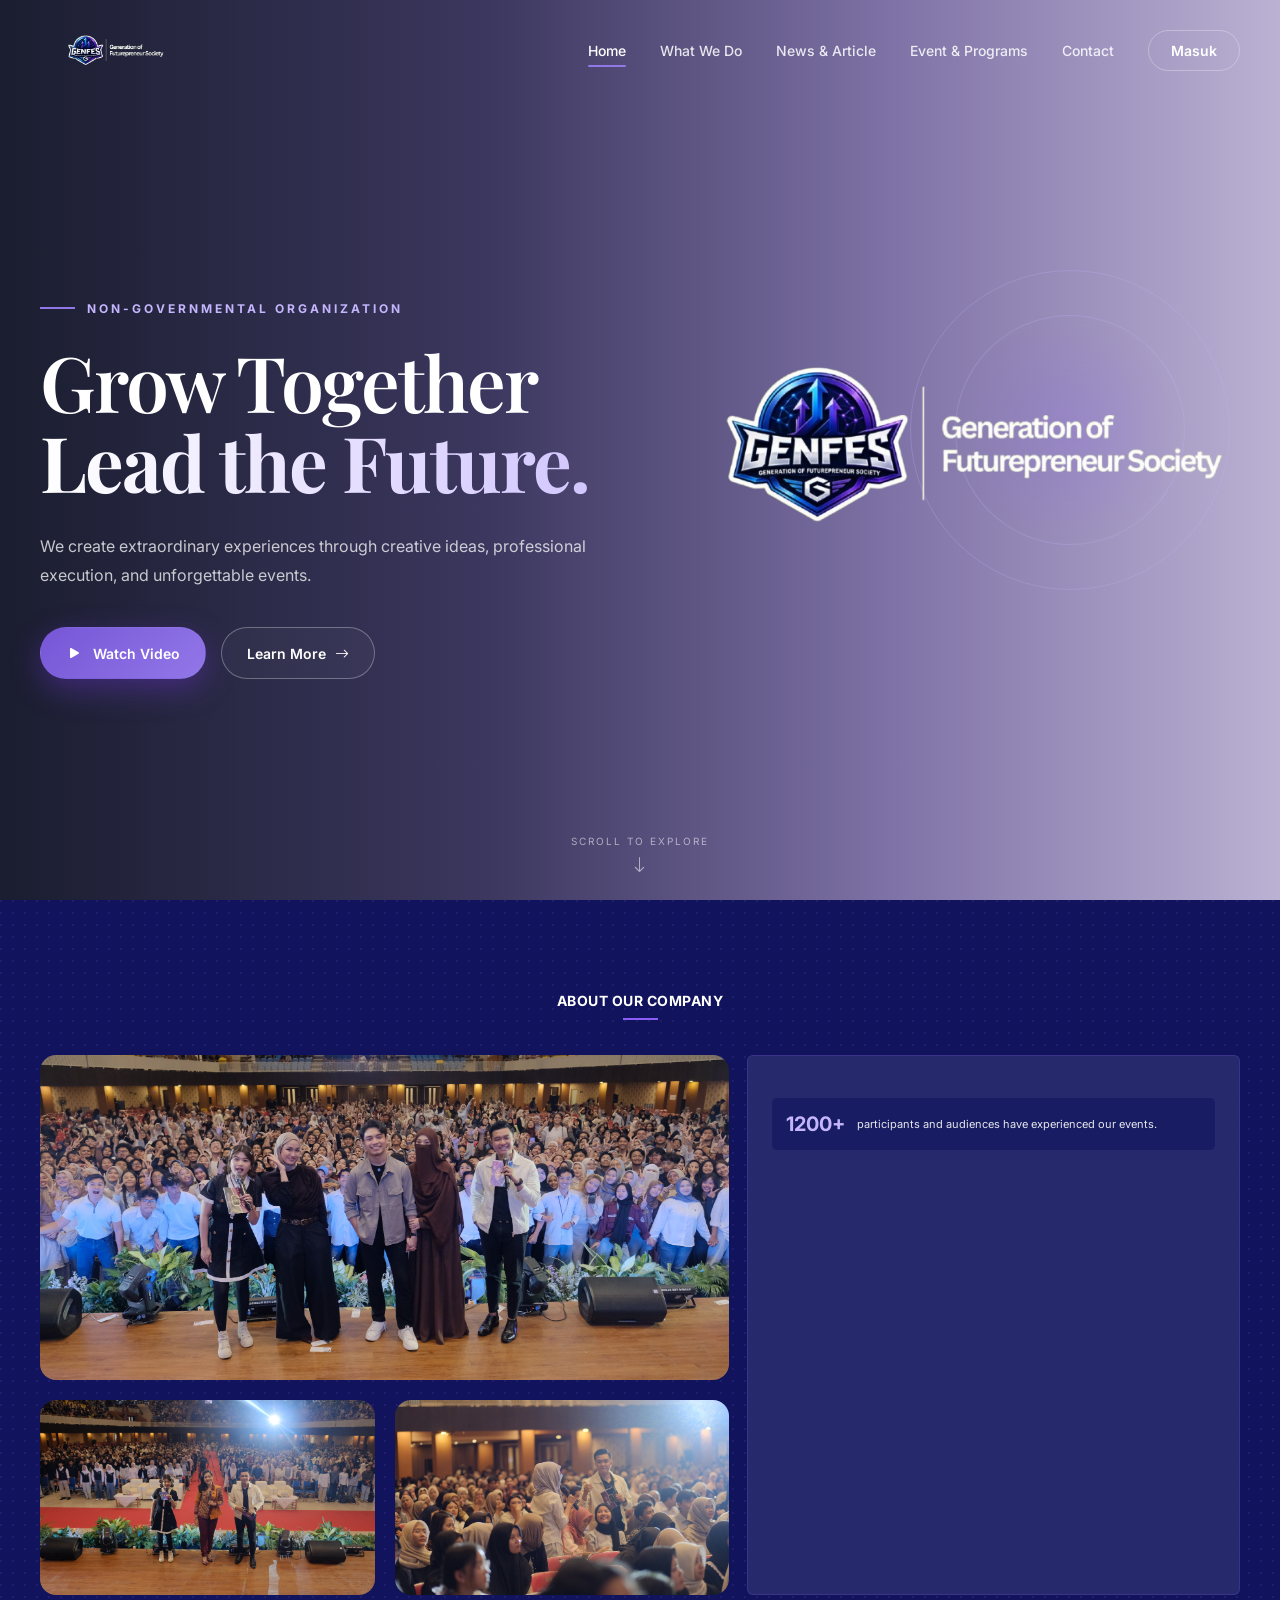
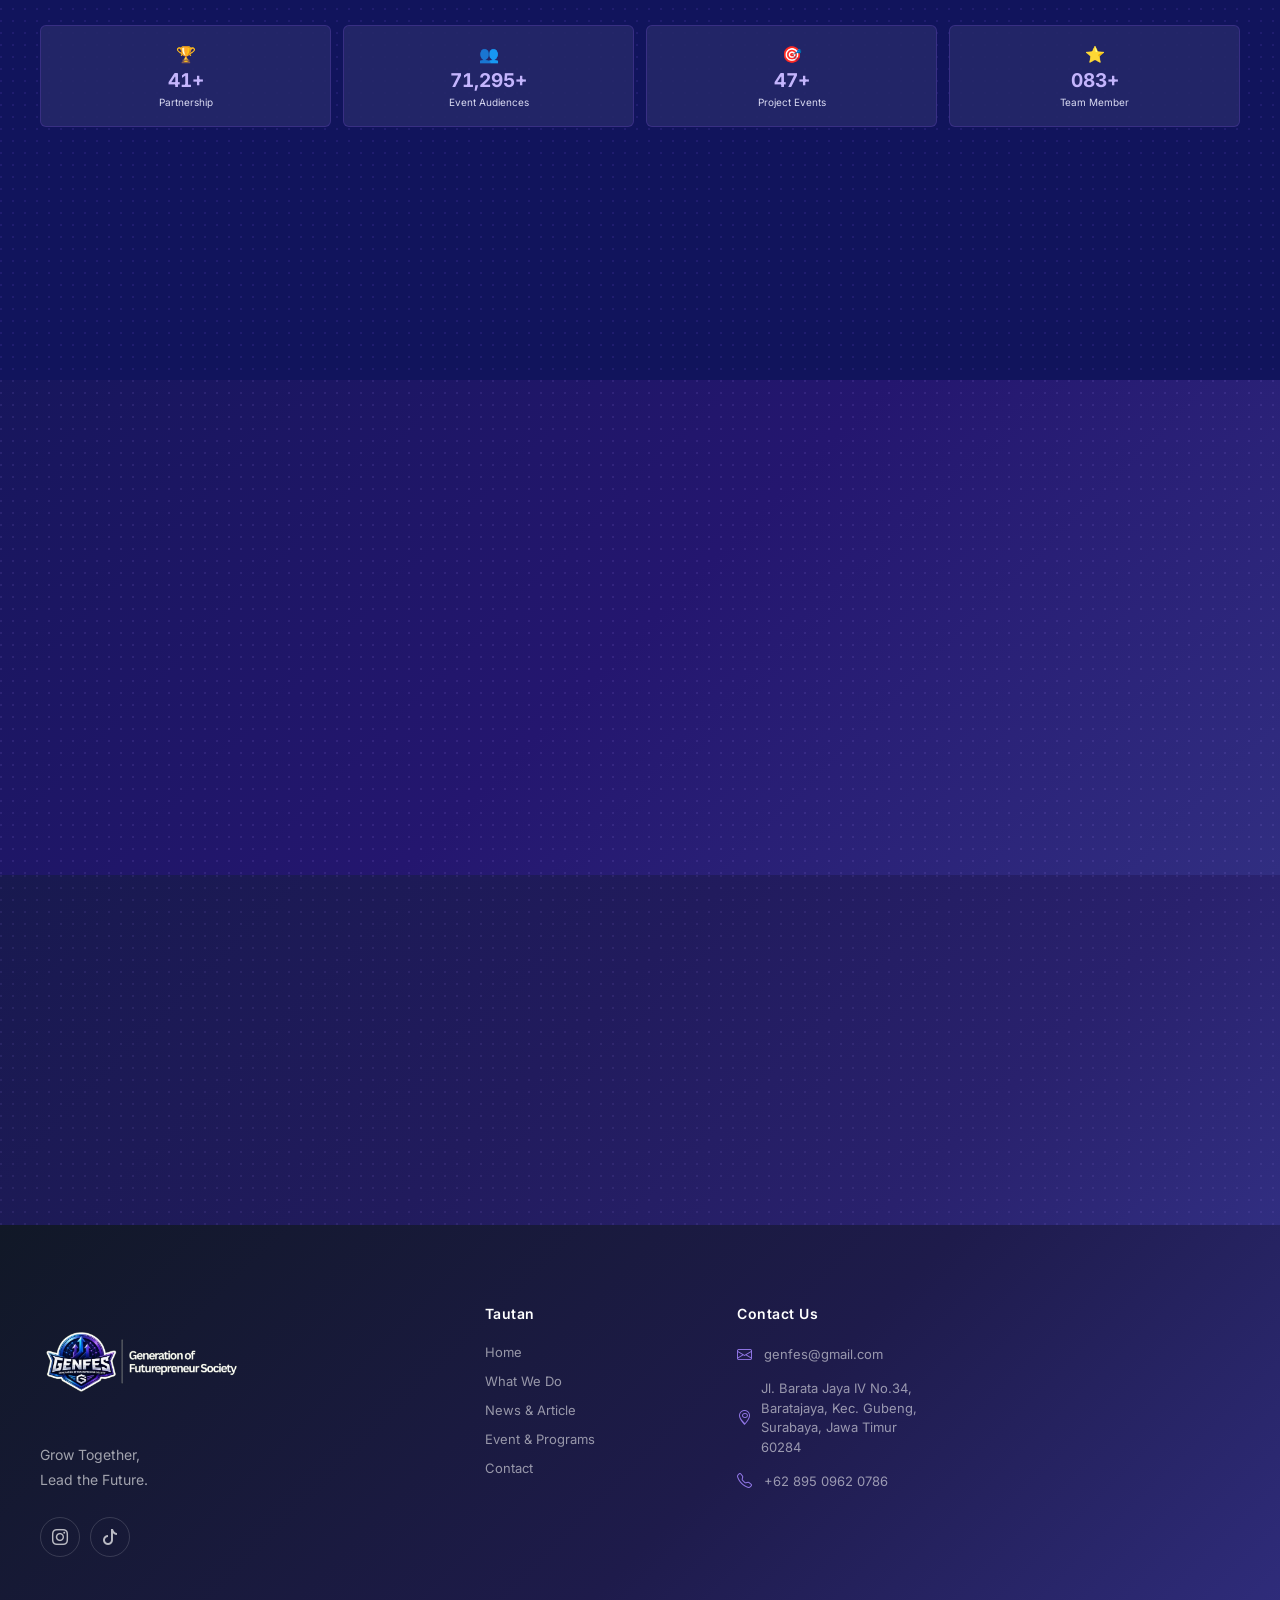
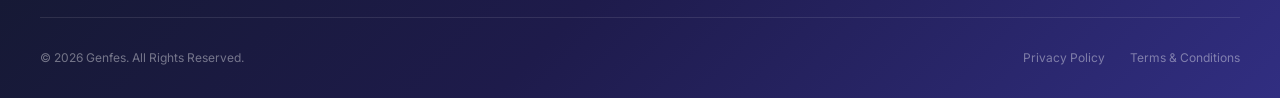
==== index.html @ 13e755c1 "Update design event and programs" ====
<!DOCTYPE html>
<html lang="id">

<head>
    <meta charset="UTF-8">

    <meta name="viewport" content="width=device-width, initial-scale=1.0">

    <meta name="description" content="Genfes - Innovative Experiences, Memorable Events">

    <title>Genfes | Innovative Experiences, Memorable Events</title>

    <link rel="icon" type="image/png" href="assets/images/LOGO-GENFES.jpg">

    <!-- Google Fonts -->
    <link rel="preconnect" href="https://fonts.googleapis.com">
    <link rel="preconnect" href="https://fonts.gstatic.com" crossorigin>

    <link
        href="https://fonts.googleapis.com/css2?family=Inter:wght@300;400;500;600;700&family=Playfair+Display:wght@500;600;700&display=swap"
        rel="stylesheet">

    <!-- Bootstrap Icons -->
    <link rel="stylesheet" href="https://cdn.jsdelivr.net/npm/bootstrap-icons@1.11.3/font/bootstrap-icons.min.css">

    <!-- CSS -->
    <link rel="stylesheet" href="css/style.css">
</head>

<body>

    <!-- =========================
         NAVBAR
    ========================== -->
    <header class="navbar" id="navbar">

        <div class="container navbar-container">

            <!-- Logo -->
            <a href="#home" class="logo">
                <img src="assets/images/LOGO-sub.jpg" alt="Genfes">
            </a>

            <!-- Desktop Navigation -->
            <nav class="nav-menu" id="navMenu">

                <a href="#home" class="nav-link active">
                    Home
                </a>

                <a href="#about" class="nav-link">
                    What We Do
                </a>

                <a href="news.html" class="nav-link">
                    News & Article
                </a>

                <a href="events.html" class="nav-link">
                    Event & Programs
                </a>

                <a href="#contact" class="nav-link">
                    Contact
                </a>

                <a href="#contact" class="nav-login">
                    Masuk
                </a>

            </nav>

            <!-- Mobile Menu Button -->
            <button class="menu-toggle" id="menuToggle" aria-label="Buka menu" aria-expanded="false">
                <i class="bi bi-list"></i>
            </button>

        </div>

    </header>


    <!-- =========================
         HERO
    ========================== -->
    <main>

        <section class="hero" id="home">

            <!-- Background -->
            <div class="hero-background"></div>

            <!-- Overlay -->
            <div class="hero-overlay"></div>

            <div class="container hero-container">

                <div class="hero-content">

                    <p class="hero-label">
                        <span></span>
                        NON-GOVERNMENTAL ORGANIZATION
                    </p>

                    <h1>
                        Grow Together
                        <strong>Lead the Future.</strong>
                    </h1>

                    <p class="hero-description">
                        We create extraordinary experiences through
                        creative ideas, professional execution,
                        and unforgettable events.
                    </p>

                    <div class="hero-buttons">

                        <button class="btn btn-primary" id="watchVideo">
                            <i class="bi bi-play-fill"></i>
                            Watch Video
                        </button>

                        <a href="#about" class="btn btn-outline">
                            Learn More
                            <i class="bi bi-arrow-right"></i>
                        </a>

                    </div>

                </div>

                <!-- Hero Decoration -->
                <div class="hero-decoration">

                    <div class="decoration-circle circle-one"></div>
                    <div class="decoration-circle circle-two"></div>

                    <div class="hero-card">

                        <img src="assets/images/LOGO-sub.jpg" alt="Genfes">

                    </div>

                </div>

                <!-- Scroll Indicator -->
                <a href="#about" class="scroll-indicator" aria-label="Scroll ke bawah">
                    <span>Scroll to explore</span>
                    <i class="bi bi-arrow-down"></i>
                </a>
            </div>

        </section>

        <!-- =========================
     ABOUT GENFES
========================== -->
        <section class="about-section" id="about">

            <div class="container">

                <!-- Section Title -->
                <div class="section-heading">
                    <span>ABOUT OUR COMPANY</span>
                    <div class="heading-line"></div>
                </div>


                <!-- About Main -->
                <div class="about-main">

                    <!-- Images -->
                    <div class="about-gallery">

                        <div class="about-image about-image-main">
                            <img src="assets/images/about-main.jpg" alt="Genfes Event">
                        </div>

                        <div class="about-image about-image-small">
                            <img src="assets/images/about-1.jpg" alt="Genfes Event">
                        </div>

                        <div class="about-image about-image-small">
                            <img src="assets/images/about-2.jpg" alt="Genfes Event">
                        </div>

                    </div>


                    <!-- Story -->
                    <div class="about-story">

                        <span class="story-label">
                            About Us
                        </span>

                        <h2>
                            Grow Together
                            Lead the Future.
                        </h2>

                        <p>
                            Merupakan wadah pengembangan pelajar, mahasiswa, dan pemuda usia 17–30 tahun yang
                            berdiri di Surabaya pada 2026.
                        </p>

                        <p>
                            GENFES hadir untuk menjawab kebutuhan akan ruang belajar, jejaring, dan aktualisasi
                            diri bagi generasi muda melalui pendidikan, kepemudaan, kewirausahaan, dan literasi digital.
                        </p>

                        <p>
                            Dengan semangat kolaborasi dan inovasi, GENFES membangun ekosistem kepemudaan melalui
                            berbagai program serta kemitraan dengan institusi pendidikan, pemerintah, perusahaan,
                            komunitas, dan lembaga donor untuk menciptakan dampak nyata bagi generasi muda Indonesia.
                        </p>


                        <!-- Highlight -->
                        <div class="about-highlight">

                            <strong>1200+</strong>

                            <span>
                                participants and audiences have
                                experienced our events.
                            </span>

                        </div>

                    </div>

                </div>


                <!-- Statistics -->
                <div class="about-statistics">

                    <div class="stat-card">

                        <div class="stat-icon">
                            🏆
                        </div>

                        <strong>20+</strong>

                        <span>Partnership</span>

                    </div>


                    <div class="stat-card">

                        <div class="stat-icon">
                            👥
                        </div>

                        <strong>25,000+</strong>

                        <span>Event Audiences</span>

                    </div>


                    <div class="stat-card">

                        <div class="stat-icon">
                            🎯
                        </div>

                        <strong>50+</strong>

                        <span>Project Events</span>

                    </div>


                    <div class="stat-card">

                        <div class="stat-icon">
                            ⭐
                        </div>

                        <strong>100+</strong>

                        <span>Team Member</span>

                    </div>

                </div>


                <!-- Advantages -->
                <div class="about-advantages">

                    <div class="advantage-card">

                        <div class="advantage-icon">
                            🏆
                        </div>

                        <h3>
                            Professional Excellence
                        </h3>

                        <p>
                            Tim ahli dengan pengalaman bertahun-tahun
                            dalam industri event management.
                        </p>

                    </div>


                    <div class="advantage-card">

                        <div class="advantage-icon">
                            💡
                        </div>

                        <h3>
                            Innovative Solutions
                        </h3>

                        <p>
                            Solusi kreatif dan teknologi terbaru untuk
                            setiap kebutuhan event Anda.
                        </p>

                    </div>


                    <div class="advantage-card">

                        <div class="advantage-icon">
                            ❤️
                        </div>

                        <h3>
                            Client Satisfaction
                        </h3>

                        <p>
                            Komitmen penuh untuk memberikan hasil yang
                            melampaui ekspektasi klien.
                        </p>

                    </div>

                </div>

            </div>

        </section>


        <!-- =========================
     OUR SERVICES
========================== -->
        <section class="services-section" id="events">

            <div class="container">

                <!-- Section Heading -->
                <div class="services-heading">

                    <h2>
                        Our <span>Services</span>
                    </h2>

                    <p>
                        We offer comprehensive event management solutions
                        tailored to your specific needs.
                    </p>

                </div>


                <!-- Services Cards -->
                <div class="services-grid">

                    <!-- Service 1 -->
                    <div class="service-card">

                        <div class="service-icon">
                            <i class="bi bi-people"></i>
                        </div>

                        <h3>
                            Gathering Award
                        </h3>

                        <p>
                            From intimate gatherings to large-scale
                            festivities, we create unforgettable
                            experiences with state-of-the-art sound
                            and lighting.
                        </p>

                    </div>


                    <!-- Service 2 -->
                    <div class="service-card">

                        <div class="service-icon">
                            <i class="bi bi-briefcase"></i>
                        </div>

                        <h3>
                            Seminar Talkshow
                        </h3>

                        <p>
                            Elevate your brand with professional
                            conferences, product launches, and
                            corporate gatherings designed to
                            impress stakeholders.
                        </p>

                    </div>


                    <!-- Service 3 -->
                    <div class="service-card">

                        <div class="service-icon">
                            <i class="bi bi-music-note-beamed"></i>
                        </div>

                        <h3>
                            Music Festival
                        </h3>

                        <p>
                            Turn your special day into a magical
                            experience with our personalized
                            wedding and celebration planning
                            services.
                        </p>

                    </div>


                    <!-- Service 4 -->
                    <div class="service-card">

                        <div class="service-icon">
                            <i class="bi bi-people"></i>
                        </div>

                        <h3>
                            Special Events
                        </h3>

                        <p>
                            Showcase your products and services
                            with our comprehensive exhibition
                            management solutions.
                        </p>

                    </div>

                </div>

            </div>

        </section>

        <!-- =========================
     CONTACT CTA
========================== -->

        <section class="contact-cta" id="contact">

            <div class="container">

                <div class="contact-cta-content">

                    <span class="section-label">
                        LET'S WORK TOGETHER
                    </span>

                    <h2>
                        Ready to Create Your
                        <span>Next Event?</span>
                    </h2>

                    <p>
                        Let us help you create innovative, memorable
                        experiences for your audience.
                    </p>

                    <a href="contact.html" class="contact-cta-button">

                        Contact Us

                        <i class="bi bi-arrow-right"></i>

                    </a>

                </div>

            </div>

        </section>


        <!-- =========================
         VIDEO MODAL
    ========================== -->
        <div class="video-modal" id="videoModal">

            <div class="video-modal-overlay" id="videoModalOverlay"></div>

            <div class="video-modal-content">

                <button class="video-close" id="closeVideo" aria-label="Tutup video">
                    <i class="bi bi-x-lg"></i>
                </button>

                <div class="video-wrapper">

                    <video id="heroVideo" controls preload="metadata">
                        <source src="assets/videos/intro.mp4" type="video/mp4">

                        Browser kamu tidak mendukung video.
                    </video>

                </div>

            </div>

        </div>

        <!-- =========================
     FOOTER
========================== -->
        <footer class="footer">

            <div class="container">

                <div class="footer-main">

                    <!-- Brand -->
                    <div class="footer-brand">

                        <a href="index.html" class="footer-logo">

                            <img src="assets/images/LOGO-sub.jpg" alt="Genfes">

                        </a>

                        <p>
                            Grow Together, 
                            <br>
                            Lead the Future.
                        </p>

                        <div class="footer-social">

                            <a href="https://www.instagram.com/genfes.id?psln=czl1MTFnMGoxdGQ2" aria-label="Instagram">
                                <i class="bi bi-instagram"></i>
                            </a>

                            <a href="#" aria-label="TikTok">
                                <i class="bi bi-tiktok"></i>
                            </a>

                        </div>

                    </div>


                    <!-- Quick Links -->
                    <div class="footer-column">

                        <h3>
                            Tautan
                        </h3>

                        <a href="index.html#home">
                            Home
                        </a>

                        <a href="index.html#about">
                            What We Do
                        </a>

                        <a href="news.html">
                            News & Article
                        </a>

                        <a href="events.html">
                            Event & Programs
                        </a>

                        <a href="index.html#contact">
                            Contact
                        </a>

                    </div>


                    <!-- Services -->
                    <!-- <div class="footer-column">

                    <h3>Our Services</h3>

                    <a href="#services">Event Management</a>

                    <a href="#services">Music Festival</a>

                    <a href="#services">Seminar & Talkshow</a>

                    <a href="#services">Special Events</a>

                </div> -->


                    <!-- Contact -->
                    <div class="footer-column footer-contact">

                        <h3>Contact Us</h3>

                        <a href="mailto:genfes@gmail.com">
                            <i class="bi bi-envelope"></i>
                            genfes@gmail.com
                        </a>

                        <a href="https://maps.app.goo.gl/ab35qtDfxD16PJ2U9">
                            <i class="bi bi-geo-alt"></i>
                            Jl. Barata Jaya IV No.34, Baratajaya, Kec. Gubeng, Surabaya, Jawa Timur 60284
                        </a>

                        <a href="tel:+62895096207686">
                            <i class="bi bi-telephone"></i>
                            +62 895 0962 0786
                        </a>

                    </div>

                </div>


                <!-- Footer Bottom -->
                <div class="footer-bottom">

                    <p>
                        © 2026 Genfes. All Rights Reserved.
                    </p>

                    <div class="footer-bottom-links">

                        <a href="#">
                            Privacy Policy
                        </a>

                        <a href="#">
                            Terms & Conditions
                        </a>

                    </div>

                </div>

            </div>

        </footer>

        <!-- =========================
         JAVASCRIPT
    ========================== -->
        <script src="js/script.js"></script>

</body>

</html>
---- css/style.css ----
/* ========================================
   GENFES
   GLOBAL STYLE
======================================== */


/* ========================================
   COLOR VARIABLES
======================================== */

:root {

    --dark-navy: #12152a;
    --deep-blue: #211b4b;

    --purple: #7656d6;
    --violet: #9277e8;
    --light-violet: #eeeafd;
    --light-blue: #7aa8e8;

    --white: #ffffff;
    --light-bg: #f8f9fc;

    --text-dark: #171827;
    --text-light: #737b91;

    --border-light: rgba(255, 255, 255, 0.12);

    --container-width: 1200px;

    --transition: 0.3s ease;
}


/* ========================================
   RESET
======================================== */

* {
    margin: 0;
    padding: 0;
    box-sizing: border-box;
}


html {
    width: 100%;
    overflow-x: clip;
    scroll-behavior: smooth;
}

body {
    width: 100%;
    max-width: 100%;
    margin: 0;
    font-family: "Inter", sans-serif;
    background: var(--white);
    color: var(--text-dark);
    overflow-x: clip;
}


body.no-scroll {
    overflow: hidden;
}


a {
    text-decoration: none;
    color: inherit;
}


button {
    font-family: inherit;
}


img,
video {
    max-width: 100%;
    display: block;
}


/* ========================================
   CONTAINER
======================================== */

.container {
    width: min(var(--container-width),
            calc(100% - 80px));

    margin: 0 auto;
}


/* ========================================
   NAVBAR
======================================== */

.navbar {
    position: fixed;

    top: 0;
    left: 0;

    width: 100%;

    z-index: 1000;

    padding: 22px 0;

    background: transparent;

    transition:
        background var(--transition),
        padding var(--transition),
        box-shadow var(--transition);
}


.navbar.scrolled {
    background: rgba(17, 24, 39, 0.95);

    backdrop-filter: blur(15px);

    padding: 15px 0;

    box-shadow:
        0 10px 30px rgba(0, 0, 0, 0.15);
}


.navbar-container {
    display: flex;

    align-items: center;
    justify-content: space-between;
}

.logo img {
    display: block;
    width: 100px;
    margin-left: 25px;
    height: auto;
}


/* ========================================
   LOGO
======================================== */

.logo {
    font-family: "Inter", sans-serif;

    font-size: 25px;

    font-weight: 800;

    letter-spacing: 2px;

    color: var(--white);
}


.logo span {
    color: var(--violet);
}


/* ========================================
   NAVIGATION
======================================== */

.nav-menu {
    display: flex;

    align-items: center;

    gap: 34px;
}


.nav-link {
    position: relative;

    color: rgba(255, 255, 255, 0.85);

    font-size: 14px;

    font-weight: 500;

    transition: color var(--transition);
}


.nav-link:hover,
.nav-link.active {
    color: var(--white);
}


.nav-link::after {
    content: "";

    position: absolute;

    left: 0;
    bottom: -8px;

    width: 0;
    height: 2px;

    background: var(--violet);

    border-radius: 10px;

    transition: width var(--transition);
}


.nav-link:hover::after,
.nav-link.active::after {
    width: 100%;
}


/* ========================================
   LOGIN BUTTON
======================================== */

.nav-login {
    padding: 11px 22px;

    border: 1px solid rgba(255, 255, 255, 0.3);

    border-radius: 50px;

    color: var(--white);

    font-size: 14px;
    font-weight: 600;

    transition: all var(--transition);
}


.nav-login:hover {
    background: var(--white);

    color: var(--deep-blue);

    transform: translateY(-2px);
}


/* ========================================
   MOBILE MENU BUTTON
======================================== */

.menu-toggle {
    display: none;

    width: 42px;
    height: 42px;

    border: 1px solid rgba(255, 255, 255, 0.3);

    border-radius: 50%;

    background: transparent;

    color: var(--white);

    font-size: 23px;

    cursor: pointer;

    transition: all var(--transition);
}


.menu-toggle:hover {
    background: rgba(255, 255, 255, 0.1);
}


/* ========================================
   HERO
======================================== */

.hero {
    position: relative;

    min-height: 100vh;

    display: flex;

    align-items: center;

    overflow: hidden;

    color: var(--white);
}


/* ========================================
   HERO BACKGROUND
======================================== */

.hero-background {
    position: absolute;

    inset: 0;

    background-image: url("https://images.unsplash.com/photo-1492684223066-81342ee5ff30?auto=format&fit=crop&w=2000&q=85"
        );

    background-size: cover;

    background-position: center;

    transform: scale(1.03);

    z-index: -3;
}


/* ========================================
   HERO OVERLAY
======================================== */

.hero-overlay {
    position: absolute;

    inset: 0;

    background:
        linear-gradient(90deg,
            rgba(17, 20, 39, 0.96) 0%,
            rgba(32, 27, 72, 0.88) 38%,
            rgba(67, 48, 125, 0.68) 70%,
            rgba(92, 70, 150, 0.42) 100%);

    z-index: -2;
}


/* ========================================
   HERO CONTAINER
======================================== */

.hero-container {
    position: relative;

    min-height: 100vh;

    display: flex;

    align-items: center;

    justify-content: space-between;

    padding-top: 80px;
}


/* ========================================
   HERO CONTENT
======================================== */

.hero-content {
    width: 60%;

    max-width: 760px;

    position: relative;

    z-index: 2;
}


.hero-label {
    display: flex;

    align-items: center;

    gap: 12px;

    margin-bottom: 25px;

    color: #c4b5fd;

    font-size: 12px;

    font-weight: 700;

    letter-spacing: 3px;
}


.hero-label span {
    width: 35px;
    height: 2px;

    background: var(--violet);
}


.hero h1 {
    font-family: "Playfair Display", serif;

    font-size: clamp(50px,
            6vw,
            88px);

    line-height: 1.05;

    font-weight: 600;

    letter-spacing: -2px;

    margin-bottom: 30px;
}


.hero h1 strong {
    display: block;

    background:
        linear-gradient(90deg,
            #ffffff,
            #c4b5fd);

    -webkit-background-clip: text;
    background-clip: text;

    -webkit-text-fill-color: transparent;
}


.hero-description {
    max-width: 570px;

    color: rgba(255, 255, 255, 0.75);

    font-size: 16px;

    line-height: 1.8;

    margin-bottom: 38px;
}


/* ========================================
   HERO BUTTONS
======================================== */

.hero-buttons {
    display: flex;

    align-items: center;

    gap: 15px;
}


.btn {
    display: inline-flex;

    align-items: center;
    justify-content: center;

    gap: 9px;

    min-height: 52px;

    padding: 0 25px;

    border-radius: 50px;

    border: 1px solid transparent;

    font-size: 14px;

    font-weight: 600;

    cursor: pointer;

    transition: all var(--transition);
}


.btn-primary {
    background:
        linear-gradient(135deg,
            var(--purple),
            var(--violet));

    color: var(--white);

    box-shadow:
        0 10px 30px rgba(124, 58, 237, 0.35);
}


.btn-primary:hover {
    transform: translateY(-3px);

    box-shadow:
        0 15px 35px rgba(124, 58, 237, 0.5);
}


.btn-primary i {
    font-size: 18px;
}


.btn-outline {
    border-color: rgba(255, 255, 255, 0.3);

    color: var(--white);

    background: rgba(255, 255, 255, 0.03);

    backdrop-filter: blur(5px);
}


.btn-outline:hover {
    background: var(--white);

    color: var(--deep-blue);

    transform: translateY(-3px);
}


/* ========================================
   HERO DECORATION
======================================== */

.hero-decoration {
    position: absolute;

    right: 0;
    top: 50%;

    width: 400px;
    height: 400px;

    pointer-events: none;

    transform: translateY(-50%);
}


.decoration-circle {
    position: absolute;

    border-radius: 50%;

    border: 1px solid rgba(196, 181, 253, 0.25);
}


.circle-one {
    width: 320px;
    height: 320px;

    top: 20px;
    right: 10px;
}


.circle-two {
    width: 230px;
    height: 230px;

    top: 65px;
    right: 55px;

    background:
        radial-gradient(circle,
            rgba(139, 92, 246, 0.18),
            transparent 70%);
}

/* ========================================
   HERO CARD / GENFES DECORATION
======================================== */
.hero-card {
    position: absolute;

    right: 10px;
    bottom: 60px;

    width: 520px;

    display: flex;
    align-items: center;
    justify-content: center;

    padding: 0;

    background: transparent;
    border: none;
    border-radius: 0;

    box-shadow: none;
}

/* Gambar Kalimat Genfes */

.hero-card img {
    display: block;

    width: 100%;
    height: auto;

    object-fit: contain;
}

/* ========================================
   SCROLL INDICATOR
======================================== */

.scroll-indicator {
    position: absolute;

    left: 50%;

    bottom: 25px;

    transform: translateX(-50%);

    display: flex;

    flex-direction: column;

    align-items: center;

    gap: 8px;

    color: rgba(255, 255, 255, 0.55);

    font-size: 10px;

    text-transform: uppercase;

    letter-spacing: 2px;

    z-index: 3;
}


.scroll-indicator i {
    font-size: 17px;

    animation: scrollDown 1.8s infinite;
}


@keyframes scrollDown {

    0%,
    100% {
        transform: translateY(0);
    }

    50% {
        transform: translateY(6px);
    }

}


/* ========================================
   PLACEHOLDER SECTION
======================================== */

.placeholder-section {
    min-height: 70vh;

    display: flex;

    align-items: center;

    padding: 100px 0;

    background: var(--white);
}


.dark-section {
    background: var(--deep-blue);

    color: var(--white);
}


.section-label {
    margin-bottom: 15px;

    color: var(--purple);

    font-size: 12px;

    font-weight: 700;

    letter-spacing: 3px;
}


.placeholder-section h2 {
    max-width: 800px;

    font-family: "Playfair Display", serif;

    font-size: clamp(40px,
            5vw,
            70px);

    line-height: 1.1;

    margin-bottom: 20px;
}


.placeholder-section h2 span {
    color: var(--violet);
}


/* ========================================
   VIDEO MODAL
======================================== */

.video-modal {
    position: fixed;

    inset: 0;

    display: flex;

    align-items: center;
    justify-content: center;

    padding: 30px;

    opacity: 0;

    visibility: hidden;

    transition:
        opacity var(--transition),
        visibility var(--transition);

    z-index: 2000;
}


.video-modal.active {
    opacity: 1;

    visibility: visible;
}


.video-modal-overlay {
    position: absolute;

    inset: 0;

    background: rgba(5, 7, 20, 0.88);

    backdrop-filter: blur(10px);
}


.video-modal-content {
    position: relative;

    width: min(1000px,
            100%);

    z-index: 2;

    transform: scale(0.95);

    transition:
        transform var(--transition);
}


.video-modal.active .video-modal-content {
    transform: scale(1);
}


.video-wrapper {
    overflow: hidden;

    border-radius: 18px;

    background: #000;

    box-shadow:
        0 30px 80px rgba(0, 0, 0, 0.5);
}


.video-wrapper video {
    width: 100%;

    max-height: 75vh;
}


.video-close {
    position: absolute;

    top: -50px;
    right: 0;

    width: 40px;
    height: 40px;

    display: flex;

    align-items: center;
    justify-content: center;

    border: 1px solid rgba(255, 255, 255, 0.2);

    border-radius: 50%;

    background: rgba(17, 24, 39, 0.8);

    color: var(--white);

    cursor: pointer;

    transition: all var(--transition);

    z-index: 3;
}


.video-close:hover {
    background: var(--purple);

    transform: rotate(90deg);
}


/* ========================================
   TABLET
======================================== */

@media (max-width: 1024px) {

    .container {
        width: min(var(--container-width),
                calc(100% - 50px));
    }


    .nav-menu {
        gap: 22px;
    }


    .hero-content {
        width: 70%;
    }


    .hero-decoration {
        right: -100px;

        opacity: 0.6;
    }

}


/* ========================================
   MOBILE
======================================== */

@media (max-width: 768px) {

    .container {
        width: calc(100% - 40px);
    }


    /* NAVBAR */

    .navbar {
        padding: 17px 0;
    }


    .navbar.scrolled {
        padding: 13px 0;
    }


    .nav-menu {
        position: fixed;

        top: 0;
        right: -100%;

        width: min(320px,
                85%);

        height: 100vh;

        display: flex;

        flex-direction: column;

        align-items: flex-start;

        justify-content: center;

        gap: 25px;

        padding: 40px;

        background:
            linear-gradient(160deg,
                var(--deep-blue),
                var(--dark-navy));

        box-shadow:
            -20px 0 50px rgba(0, 0, 0, 0.25);

        transition: right 0.4s ease;

        z-index: 1001;
    }


    .nav-menu.active {
        right: 0;
    }


    .nav-link {
        font-size: 17px;
    }


    .nav-login {
        margin-top: 10px;

        padding: 12px 24px;
    }


    .menu-toggle {
        display: flex;

        align-items: center;
        justify-content: center;

        position: relative;

        z-index: 1002;
    }


    /* HERO */

    .hero-container {
        padding-top: 100px;

        align-items: center;
    }


    .hero-content {
        width: 100%;
    }


    .hero h1 {
        font-size: clamp(36px, 9vw, 52px);
        line-height: 1.1;
        letter-spacing: -1px;
        overflow-wrap: break-word;
    }


    .hero-description {
        width: 100%;
        max-width: 100%;
        font-size: 13px;
        line-height: 1.7;
        overflow-wrap: break-word;
    }


    .hero-decoration {
        display: none;
    }


    .hero-buttons {
        display: flex;
        flex-direction: column;
        align-items: stretch;
        gap: 12px;
        width: 100%;
    }

    .hero-buttons .btn {
        width: 100%;
        min-height: 48px;
        justify-content: center;
    }


    .btn {
        min-height: 50px;

        padding: 0 21px;
    }


    .scroll-indicator {
        display: none;
    }


    /* MODAL */

    .video-modal {
        padding: 20px;
    }


    .video-close {
        top: -50px;
    }

}


/* ========================================
   SMALL MOBILE
======================================== */

@media (max-width: 480px) {

    .container {
        width: calc(100% - 30px);
    }


    .logo {
        font-size: 22px;
    }


    .hero-label {
        font-size: 10px;

        letter-spacing: 2px;
    }


    .hero h1 {
        font-size: 43px;
    }


    .hero-description {
        font-size: 13px;
    }


    .hero-buttons {
        width: 100%;

        flex-direction: column;

        align-items: stretch;
    }


    .btn {
        width: 100%;
    }


    .placeholder-section {
        min-height: 60vh;

        padding: 80px 0;
    }

}

/* ========================================
   FOOTER
======================================== */

.footer {
    background:
        linear-gradient(135deg,
            #111827 0%,
            #1e1b4b 55%,
            #312e81 100%);

    color: var(--white);

    padding-top: 80px;
}


/* ========================================
   FOOTER MAIN
======================================== */

.footer-main {
    display: grid;

    grid-template-columns:
        2fr 1fr 1fr 1.3fr;

    gap: 60px;

    padding-bottom: 60px;

    border-bottom:
        1px solid rgba(255, 255, 255, 0.1);
}


/* ========================================
   FOOTER BRAND
======================================== */

.footer-brand {
    max-width: 200px;
}


.footer-logo {
    display: inline-block;

    margin-bottom: 20px;

    font-size: 26px;

    font-weight: 800;

    letter-spacing: 2px;
}


.footer-logo span {
    color: var(--violet);
}


.footer-brand p {
    max-width: 320px;

    color:
        rgba(255, 255, 255, 0.6);

    font-size: 14px;

    line-height: 1.8;

    margin-bottom: 25px;
}


/* ========================================
   SOCIAL MEDIA
======================================== */

.footer-social {
    display: flex;

    align-items: center;

    gap: 10px;
}


.footer-social a {
    width: 40px;
    height: 40px;

    display: flex;

    align-items: center;
    justify-content: center;

    border:
        1px solid rgba(255, 255, 255, 0.15);

    border-radius: 50%;

    color:
        rgba(255, 255, 255, 0.7);

    font-size: 16px;

    transition: all var(--transition);
}


.footer-social a:hover {
    background: var(--purple);

    border-color: var(--purple);

    color: var(--white);

    transform: translateY(-4px);
}


/* ========================================
   FOOTER COLUMN
======================================== */

.footer-column {
    display: flex;

    flex-direction: column;

    align-items: flex-start;
}


.footer-column h3 {
    margin-bottom: 22px;

    font-size: 14px;

    font-weight: 600;

    letter-spacing: 0.5px;
}


.footer-column a {
    display: flex;

    align-items: center;

    gap: 9px;

    margin-bottom: 13px;

    color:
        rgba(255, 255, 255, 0.55);

    font-size: 13px;

    transition:
        color var(--transition),
        transform var(--transition);
}


.footer-column a:hover {
    color: var(--white);

    transform: translateX(4px);
}


/* ========================================
   CONTACT
======================================== */

.footer-contact a {
    line-height: 1.5;
}


.footer-contact i {
    width: 18px;

    color: var(--violet);

    font-size: 15px;
}


/* ========================================
   FOOTER BOTTOM
======================================== */

.footer-bottom {
    min-height: 80px;

    display: flex;

    align-items: center;

    justify-content: space-between;

    gap: 20px;
}


.footer-bottom p {
    color:
        rgba(255, 255, 255, 0.4);

    font-size: 12px;
}


.footer-bottom-links {
    display: flex;

    gap: 25px;
}


.footer-bottom-links a {
    color:
        rgba(255, 255, 255, 0.4);

    font-size: 12px;

    transition: color var(--transition);
}


.footer-bottom-links a:hover {
    color: var(--white);
}


/* ========================================
   FOOTER TABLET
======================================== */

@media (max-width: 900px) {

    .footer-main {
        grid-template-columns:
            1.5fr 1fr 1fr;

        gap: 45px;
    }


    .footer-brand {
        grid-column: span 3;

        max-width: 500px;
    }

}


/* ========================================
   FOOTER MOBILE
======================================== */

@media (max-width: 600px) {

    .footer {
        padding-top: 60px;
    }


    .footer-main {
        grid-template-columns: 1fr;

        gap: 35px;

        padding-bottom: 40px;
    }


    .footer-brand {
        grid-column: auto;

        max-width: 100%;
    }


    .footer-brand p {
        max-width: 100%;
    }


    .footer-column {
        width: 100%;
    }


    .footer-column h3 {
        margin-bottom: 15px;
    }


    .footer-bottom {
        min-height: auto;

        flex-direction: column;

        align-items: flex-start;

        gap: 15px;

        padding: 25px 0;
    }


    .footer-bottom-links {
        flex-wrap: wrap;

        gap: 15px;
    }

}


/* ========================================
   ABOUT STORY - TYPEWRITER
======================================== */


/* Teks terlihat secara default */
.about-story .story-label,
.about-story h2,
.about-story p {
    opacity: 1;
}

@keyframes typingCursor {
    50% {
        opacity: 0;
    }
}

/* Menghormati pengaturan pengurangan animasi */
@media (prefers-reduced-motion: reduce) {
    .about-story .typing-active::after {
        animation: none;
    }
}

/* =========================
   ABOUT GENFES
========================== */

.about-section {
    position: relative;
    padding: 90px 0;
    background:
        radial-gradient(circle at 1px 1px, rgba(139, 92, 246, 0.12) 1px, transparent 1px),
        #11145c;

    background-size: 12px 12px;
    color: #ffffff;
}


/* Section Heading */

.section-heading {
    text-align: center;
    margin-bottom: 35px;
}

.section-heading span {
    display: inline-block;
    font-size: 14px;
    font-weight: 700;
    letter-spacing: 0.5px;
    color: #ffffff;
}

.heading-line {
    width: 35px;
    height: 2px;
    background: #8b5cf6;
    margin: 8px auto 0;
}


/* About Main */

.about-main {
    display: grid;
    grid-template-columns: 1.4fr 1fr;
    gap: 18px;
    align-items: stretch;
}


/* Gallery */

/* ========================================
   ABOUT GALLERY
======================================== */

.about-gallery {
    display: grid;

    grid-template-columns: repeat(2, 1fr);

    grid-template-rows: 325px 195px;

    gap: 20px;

    width: 100%;
}


/* ========================================
   GAMBAR UTAMA
======================================== */

.about-image-main {
    grid-column: 1 / 3;
    grid-row: 1;

    width: 100%;
    height: 100%;

    overflow: hidden;

    border-radius: 16px;
}


/* ========================================
   GAMBAR BAWAH
======================================== */

.about-image-small {
    width: 100%;
    height: 100%;

    overflow: hidden;

    border-radius: 16px;
}


/* ========================================
   SEMUA GAMBAR
======================================== */

.about-image img {
    display: block;

    width: 100%;
    height: 100%;

    object-fit: cover;

    transition: transform 0.5s ease;
}


/* ========================================
   HOVER
======================================== */

.about-image:hover img {
    transform: scale(1.04);
}


/* Story */

.about-story {
    background: rgba(42, 45, 111, 0.9);
    border: 1px solid rgba(139, 92, 246, 0.2);
    border-radius: 6px;
    padding: 24px;
}

.story-label {
    display: block;
    color: #c4b5fd;
    font-size: 13px;
    font-weight: 700;
    margin-bottom: 14px;
}

.about-story h2 {
    font-size: 24px;
    line-height: 1.3;
    margin-bottom: 18px;
}

.about-story p {
    color: #d9daf2;
    font-size: 12px;
    line-height: 1.7;
    margin-bottom: 13px;
}


/* Highlight */

.about-highlight {
    display: flex;
    align-items: center;
    gap: 12px;

    margin-top: 18px;
    padding: 14px;

    background: rgba(17, 20, 92, 0.65);
    border-radius: 5px;
}

.about-highlight strong {
    color: #c4b5fd;
    font-size: 20px;
    white-space: nowrap;
}

.about-highlight span {
    color: #e5e7eb;
    font-size: 11px;
    line-height: 1.5;
}



/* Statistics number animation */

.stat-card strong {
    display: block;
    font-variant-numeric: tabular-nums;
}

/* Statistics */

.about-statistics {
    display: grid;
    grid-template-columns: repeat(4, 1fr);
    gap: 12px;

    margin-top: 30px;
}

.stat-card {
    padding: 18px 12px;
    text-align: center;

    background: rgba(38, 41, 105, 0.85);
    border: 1px solid rgba(139, 92, 246, 0.2);

    border-radius: 6px;

    transition:
        transform 0.3s ease,
        border-color 0.3s ease;
}

.stat-card:hover {
    transform: translateY(-4px);
    border-color: rgba(139, 92, 246, 0.7);
}

.stat-icon {
    font-size: 16px;
    margin-bottom: 5px;
}

.stat-card strong {
    display: block;
    color: #c4b5fd;
    font-size: 19px;
    margin-bottom: 4px;
}

.stat-card span {
    display: block;
    color: #d9daf2;
    font-size: 10px;
}


/* Advantages */

.about-advantages {
    display: grid;
    grid-template-columns: repeat(3, 1fr);
    gap: 12px;

    margin-top: 34px;
}

.advantage-card {
    padding: 20px;

    background: rgba(28, 31, 101, 0.85);
    border: 1px solid rgba(139, 92, 246, 0.2);

    border-radius: 6px;

    transition:
        transform 0.3s ease,
        border-color 0.3s ease;
}

.advantage-card:hover {
    transform: translateY(-4px);
    border-color: rgba(139, 92, 246, 0.7);
}

.advantage-icon {
    font-size: 17px;
    margin-bottom: 12px;
}

.advantage-card h3 {
    font-size: 12px;
    margin-bottom: 8px;
    color: #ffffff;
}

.advantage-card p {
    font-size: 10px;
    line-height: 1.6;
    color: #cfd1eb;
    margin: 0;
}


/* =========================
   ABOUT RESPONSIVE
========================== */

@media (max-width: 900px) {

    .about-main {
        grid-template-columns: 1fr;
    }

    .about-story {
        padding: 22px;
    }

    .about-statistics {
        grid-template-columns: repeat(2, 1fr);
    }

    .about-advantages {
        grid-template-columns: 1fr;
    }

}


@media (max-width: 600px) {

    .about-section {
        padding: 70px 0;
    }

    .section-heading {
        margin-bottom: 25px;
    }

    .section-heading span {
        font-size: 12px;
    }


    .about-gallery {
        grid-template-rows: 190px 110px;
        gap: 8px;
    }


    .about-story {
        padding: 18px;
    }

    .about-story h2 {
        font-size: 20px;
    }

    .about-story p {
        font-size: 11px;
    }


    .about-statistics {
        grid-template-columns: repeat(2, 1fr);
        gap: 8px;
    }

    .stat-card {
        padding: 15px 8px;
    }

    .stat-card strong {
        font-size: 17px;
    }


    .about-advantages {
        grid-template-columns: 1fr;
        gap: 8px;
    }

    .advantage-card {
        padding: 17px;
    }

}


/* ========================================
   SERVICES - LEFT TO RIGHT ANIMATION
======================================== */

.services-section .service-card {
    opacity: 0;
    transform: translateX(-40px);

    transition:
        opacity 2s ease,
        transform 2s cubic-bezier(0.22, 1, 0.36, 1);

    transition-delay: var(--service-delay, 0ms);
}

.services-section .service-card.service-card-visible {
    opacity: 1;
    transform: translateX(0);
}

/* Pertahankan efek hover setelah kartu masuk */
.services-section .service-card.service-card-visible:hover {
    transform: translateY(-6px);
}



/* =========================
   OUR SERVICES
========================== */

.services-section {
    position: relative;
    padding: 90px 0;

    background:
        radial-gradient(circle at 1px 1px,
            rgba(167, 139, 250, 0.12) 1px,
            transparent 1px),
        linear-gradient(135deg,
            #17165c,
            #24166f,
            #312e81);

    background-size: 12px 12px, 100% 100%;

    color: #ffffff;
}


/* =========================
   HEADING
========================== */

.services-heading {
    text-align: center;
    margin-bottom: 38px;
}

.services-heading h2 {
    margin: 0 0 8px;

    font-size: 28px;
    font-weight: 700;

    color: #ffffff;
}

.services-heading h2 span {
    color: #a78bfa;
}

.services-heading p {
    margin: 0;

    color: #cbd5ff;

    font-size: 12px;
}


/* =========================
   SERVICES GRID
========================== */

.services-grid {
    display: grid;
    grid-template-columns: repeat(4, 1fr);
    gap: 14px;
}


/* =========================
   SERVICE CARD
========================== */

.service-card {
    min-height: 220px;

    padding: 25px 18px;

    display: flex;
    flex-direction: column;
    align-items: center;
    text-align: center;

    background:
        linear-gradient(145deg,
            rgba(49, 46, 129, 0.85),
            rgba(37, 30, 90, 0.9));

    border: 1px solid rgba(167, 139, 250, 0.18);

    border-radius: 8px;

    box-shadow:
        0 10px 30px rgba(0, 0, 0, 0.15);

    transition:
        transform 0.3s ease,
        background 0.3s ease,
        border-color 0.3s ease,
        box-shadow 0.3s ease;
}


/* Hover */

.service-card:hover {
    transform: translateY(-6px);

    background:
        linear-gradient(145deg,
            rgba(67, 56, 202, 0.9),
            rgba(49, 46, 129, 0.95));

    border-color: rgba(167, 139, 250, 0.5);

    box-shadow:
        0 15px 35px rgba(76, 29, 149, 0.25);
}


/* =========================
   ICON
========================== */

.service-icon {
    width: 48px;
    height: 48px;

    display: flex;
    align-items: center;
    justify-content: center;

    margin-bottom: 16px;

    border-radius: 50%;

    background:
        linear-gradient(135deg,
            #7c3aed,
            #8b5cf6);

    color: #ffffff;

    font-size: 19px;

    box-shadow:
        0 6px 18px rgba(124, 58, 237, 0.35);
}


/* =========================
   TITLE
========================== */

.service-card h3 {
    margin: 0 0 10px;

    font-size: 13px;
    font-weight: 700;

    color: #ffffff;
}


/* =========================
   DESCRIPTION
========================== */

.service-card p {
    margin: 0;

    color: #dbe4ff;

    font-size: 10px;
    line-height: 1.65;
}


/* =========================
   RESPONSIVE
========================== */

@media (max-width: 900px) {

    .services-grid {
        grid-template-columns: repeat(2, 1fr);
    }

}


@media (max-width: 600px) {

    .services-section {
        padding: 70px 0;
    }

    .services-heading h2 {
        font-size: 24px;
    }

    .services-heading p {
        font-size: 11px;
        line-height: 1.6;
    }

    .services-grid {
        grid-template-columns: 1fr;
        gap: 10px;
    }

    .service-card {
        min-height: auto;
        padding: 25px 20px;
    }

}

/* =========================
   CONTACT
========================== */

.contact-section {
    padding: 90px 0;

    background:
        radial-gradient(circle at 1px 1px,
            rgba(167, 139, 250, 0.10) 1px,
            transparent 1px),
        #11145c;

    background-size: 12px 12px;

    color: #ffffff;
}


/* =========================
   CONTACT HEADING
========================== */

.contact-heading {
    max-width: 700px;

    margin: 0 auto 50px;

    text-align: center;
}

.contact-heading>span {
    display: inline-block;

    margin-bottom: 12px;

    color: #a78bfa;

    font-size: 11px;
    font-weight: 700;

    letter-spacing: 1.5px;
}

.contact-heading h2 {
    margin: 0 0 14px;

    font-size: 36px;
    line-height: 1.25;
}

.contact-heading h2 strong {
    color: #a78bfa;
}

.contact-heading p {
    margin: 0;

    color: #cbd5ff;

    font-size: 12px;
    line-height: 1.7;
}


/* =========================
   CONTACT WRAPPER
========================== */

.contact-wrapper {
    display: grid;

    grid-template-columns: 0.8fr 1.2fr;

    gap: 25px;

    align-items: stretch;
}


/* =========================
   CONTACT INFO
========================== */

.contact-info {
    padding: 30px;

    border-radius: 10px;

    background:
        linear-gradient(145deg,
            rgba(58, 53, 135, 0.72),
            rgba(40, 35, 102, 0.82));

    border: 1px solid rgba(167, 139, 250, 0.18);
}

.contact-info-header h3 {
    margin: 0 0 10px;

    font-size: 22px;
}

.contact-info-header p {
    margin: 0 0 30px;

    color: #cbd5ff;

    font-size: 11px;
    line-height: 1.7;
}


/* Contact Item */

.contact-item {
    display: flex;
    align-items: center;

    gap: 13px;

    margin-bottom: 20px;
}

.contact-icon {
    width: 42px;
    height: 42px;

    flex-shrink: 0;

    display: flex;
    align-items: center;
    justify-content: center;

    border-radius: 8px;

    background: rgba(139, 92, 246, 0.18);

    color: #c4b5fd;

    font-size: 17px;
}

.contact-item span {
    display: block;

    margin-bottom: 4px;

    color: #a5b4fc;

    font-size: 9px;

    text-transform: uppercase;

    letter-spacing: 0.8px;
}

.contact-item a,
.contact-item p {
    margin: 0;

    color: #ffffff;

    font-size: 11px;

    text-decoration: none;
}

.contact-item a:hover {
    color: #c4b5fd;
}


/* Social */

.contact-social {
    display: flex;
    align-items: center;
    justify-content: space-between;

    margin-top: 30px;
    padding-top: 20px;

    border-top: 1px solid rgba(255, 255, 255, 0.08);
}

.contact-social>span {
    color: #cbd5ff;

    font-size: 10px;
}

.contact-social>div {
    display: flex;

    gap: 7px;
}

.contact-social a {
    width: 30px;
    height: 30px;

    display: flex;
    align-items: center;
    justify-content: center;

    border-radius: 6px;

    background: rgba(255, 255, 255, 0.08);

    color: #ffffff;

    text-decoration: none;

    transition:
        background 0.3s ease,
        transform 0.3s ease;
}

.contact-social a:hover {
    background: #7c3aed;

    transform: translateY(-2px);
}


/* =========================
   CONTACT FORM
========================== */

.contact-form-wrapper {
    padding: 30px;

    border-radius: 10px;

    background: #ffffff;

    box-shadow:
        0 20px 50px rgba(0, 0, 0, 0.15);
}

.form-row {
    display: grid;

    grid-template-columns: 1fr 1fr;

    gap: 15px;
}

.form-group {
    margin-bottom: 18px;
}

.form-group label {
    display: block;

    margin-bottom: 7px;

    color: #1e1b4b;

    font-size: 10px;
    font-weight: 700;
}

.form-group input,
.form-group textarea {
    width: 100%;

    box-sizing: border-box;

    padding: 12px 13px;

    border: 1px solid #e2e8f0;

    border-radius: 6px;

    background: #f8fafc;

    color: #111827;

    font-family: inherit;

    font-size: 11px;

    outline: none;

    transition:
        border-color 0.3s ease,
        box-shadow 0.3s ease;
}

.form-group input {
    height: 42px;
}

.form-group textarea {
    resize: vertical;

    min-height: 130px;
}

.form-group input:focus,
.form-group textarea:focus {
    border-color: #8b5cf6;

    box-shadow:
        0 0 0 3px rgba(139, 92, 246, 0.10);
}

.form-group input::placeholder,
.form-group textarea::placeholder {
    color: #94a3b8;
}


/* Submit */

.contact-submit {
    width: 100%;

    display: flex;
    align-items: center;
    justify-content: center;

    gap: 8px;

    padding: 13px;

    border: none;

    border-radius: 6px;

    background:
        linear-gradient(135deg,
            #7c3aed,
            #4f46e5);

    color: #ffffff;

    font-family: inherit;

    font-size: 11px;
    font-weight: 700;

    cursor: pointer;

    transition:
        transform 0.3s ease,
        box-shadow 0.3s ease;
}

.contact-submit:hover {
    transform: translateY(-2px);

    box-shadow:
        0 10px 25px rgba(76, 29, 149, 0.25);
}


/* =========================
   CONTACT RESPONSIVE
========================== */

@media (max-width: 900px) {

    .contact-wrapper {
        grid-template-columns: 1fr;
    }

}


@media (max-width: 600px) {

    .contact-section {
        padding: 70px 0;
    }

    .contact-heading {
        margin-bottom: 35px;
    }

    .contact-heading h2 {
        font-size: 28px;
    }

    .contact-heading p {
        font-size: 11px;
    }

    .contact-info {
        padding: 22px;
    }

    .contact-form-wrapper {
        padding: 22px;
    }

    .form-row {
        grid-template-columns: 1fr;

        gap: 0;
    }

}

/* =========================
   CONTACT CTA
========================== */

.contact-cta {
    padding: 90px 0;

    background:
        radial-gradient(circle at 1px 1px,
            rgba(167, 139, 250, 0.10) 1px,
            transparent 1px),
        linear-gradient(135deg,
            #18194f 0%,
            #211b5d 45%,
            #29216d 75%,
            #312e81 100%);

    background-size: 12px 12px, 100% 100%;

    color: #ffffff;
}


.contact-cta-content {
    max-width: 700px;

    margin: auto;

    text-align: center;
}


.contact-cta-content .section-label {
    display: block;

    margin-bottom: 12px;

    color: #a78bfa;

    font-size: 11px;
    font-weight: 700;

    letter-spacing: 1.5px;
}


.contact-cta-content h2 {
    margin: 0 0 15px;

    font-size: 38px;
    line-height: 1.2;
}


.contact-cta-content h2 span {
    color: #a78bfa;
}


.contact-cta-content p {
    max-width: 550px;

    margin: 0 auto 25px;

    color: #cbd5ff;

    font-size: 12px;
    line-height: 1.7;
}


.contact-cta-button {
    display: inline-flex;

    align-items: center;

    gap: 8px;

    padding: 12px 20px;

    border-radius: 6px;

    background: #ffffff;

    color: #312e81;

    font-size: 11px;
    font-weight: 700;

    text-decoration: none;

    transition:
        transform 0.3s ease,
        box-shadow 0.3s ease;
}


.contact-cta-button:hover {
    transform: translateY(-3px);

    box-shadow:
        0 10px 25px rgba(0, 0, 0, 0.2);
}


@media (max-width: 600px) {

    .contact-cta {
        padding: 70px 0;
    }

    .contact-cta-content h2 {
        font-size: 28px;
    }

    .contact-cta-content p {
        font-size: 11px;
    }

}


/* =========================
   ARTICLE TEXT ANIMATION
========================= */

.article-body h1,
.article-body .article-meta,
.article-body p {
    opacity: 0;
    transform: translateY(22px);
    transition:
        opacity 0.7s ease,
        transform 0.7s ease;
}

/* Teks aktif saat artikel dibuka */
.article-detail.text-animated .article-body h1,
.article-detail.text-animated .article-body .article-meta,
.article-detail.text-animated .article-body p {
    opacity: 1;
    transform: translateY(0);
}

/* Animasi bertahap */
.article-detail.text-animated .article-body h1 {
    transition-delay: 0.15s;
}

.article-detail.text-animated .article-body .article-intro {
    transition-delay: 0.3s;
}

.article-detail.text-animated .article-body p:nth-of-type(2) {
    transition-delay: 0.45s;
}

.article-detail.text-animated .article-body p:nth-of-type(3) {
    transition-delay: 0.6s;
}

.article-detail.text-animated .article-body p:nth-of-type(4) {
    transition-delay: 0.75s;
}

@media (prefers-reduced-motion: reduce) {

    .article-body h1,
    .article-body .article-meta,
    .article-body p {
        opacity: 1;
        transform: none;
        transition: none;
    }
}


/* =========================
   ARTICLE DETAIL LAYOUT
========================= */

.article-detail[hidden] {
    display: none !important;
}

.article-detail {
    max-width: 1200px;
    margin: 0 auto;
    animation: articleFadeIn 0.45s ease;
}

.article-back {
    display: inline-flex;
    align-items: center;
    gap: 10px;
    margin-bottom: 24px;
    padding: 12px 18px;
    border: 1px solid #e5e1dc;
    border-radius: 8px;
    background: transparent;
    color: #333;
    font: inherit;
    cursor: pointer;
    transition: background 0.25s ease, color 0.25s ease;
}

.article-back:hover {
    background: #222;
    color: #fff;
}

/* FOTO DI KIRI */

.article-detail-layout {
    display: grid;
    grid-template-columns: 0.9fr 1.1fr;
    align-items: start;
    gap: 48px;
}

.article-slideshow {
    position: relative;
    width: 100%;
    height: 500px;
    overflow: hidden;
    border-radius: 14px;
    background: #f1f1f1;
}

.article-slide {
    position: absolute;
    inset: 0;
    width: 100%;
    height: 100%;
    object-fit: contain;
    opacity: 0;
    transition: opacity 1s ease;
}

.article-slide.active {
    opacity: 1;
}

.article-slide-caption {
    position: absolute;
    right: 0;
    bottom: 0;
    left: 0;
    padding: 45px 24px 20px;
    color: #fff;
    font-size: 14px;
    font-weight: 600;
    letter-spacing: 2px;
    background: linear-gradient(transparent, rgba(0, 0, 0, 0.6));
    pointer-events: none;
}

/* ARTIKEL DI KANAN */

.article-body {
    min-width: 0;
    margin: 0;
}

.article-meta {
    display: flex;
    align-items: center;
    flex-wrap: wrap;
    gap: 16px;
    margin-bottom: 18px;
}

.article-body h1 {
    margin: 0 0 24px;
    font-family: 'Playfair Display', serif;
    font-size: clamp(28px, 3vw, 40px);
    line-height: 1.3;
}

.article-body p {
    margin: 0 0 18px;
    color: #555;
    font-size: 15px;
    line-height: 1.9;
}

.article-body .article-intro {
    color: #333;
    font-size: 16px;
    font-weight: 500;
}

/* ANIMASI TEKS */

.article-body h1,
.article-body .article-meta,
.article-body p {
    opacity: 0;
    transform: translateY(22px);
    transition:
        opacity 0.7s ease,
        transform 0.7s ease;
}

.article-detail.text-animated .article-body h1,
.article-detail.text-animated .article-body .article-meta,
.article-detail.text-animated .article-body p {
    opacity: 1;
    transform: translateY(0);
}

.article-detail.text-animated .article-body h1 {
    transition-delay: 0.15s;
}

.article-detail.text-animated .article-body .article-intro {
    transition-delay: 0.3s;
}

.article-detail.text-animated .article-body p:nth-of-type(2) {
    transition-delay: 0.45s;
}

.article-detail.text-animated .article-body p:nth-of-type(3) {
    transition-delay: 0.6s;
}

.article-detail.text-animated .article-body p:nth-of-type(4) {
    transition-delay: 0.75s;
}

@keyframes articleFadeIn {
    from {
        opacity: 0;
        transform: translateY(12px);
    }

    to {
        opacity: 1;
        transform: translateY(0);
    }
}

/* TABLET DAN HP */

@media (max-width: 768px) {
    .article-detail-layout {
        grid-template-columns: 1fr;
        gap: 28px;
    }

    .article-slideshow {
        height: 350px;
    }

    .article-body {
        margin-top: 0;
    }

    .article-body h1 {
        font-size: 30px;
    }

    .article-body p {
        font-size: 15px;
    }
}

@media (max-width: 480px) {
    .article-slideshow {
        height: 260px;
    }

    .article-body h1 {
        font-size: 26px;
    }
}

@media (prefers-reduced-motion: reduce) {

    .article-body h1,
    .article-body .article-meta,
    .article-body p {
        opacity: 1;
        transform: none;
        transition: none;
    }
}

/* ========================================
   NEWS & ARTICLE
======================================== */

.news-hero {
    position: relative;

    padding: 180px 0 100px;

    background:
        radial-gradient(circle at 1px 1px,
            rgba(167, 139, 250, 0.10) 1px,
            transparent 1px),
        #11145c;

    background-size: 18px 18px;

    color: var(--white);

    text-align: center;
}


.news-hero-content {
    max-width: 760px;

    margin: 0 auto;
}


.news-hero h1 {
    margin: 15px 0;

    font-family: "Playfair Display", serif;

    font-size: 52px;

    line-height: 1.15;
}


.news-hero h1 span {
    color: var(--light-blue);
}


.news-hero p {
    max-width: 650px;

    margin: 0 auto;

    color: #cbd5ff;

    font-size: 15px;

    line-height: 1.8;
}


/* ========================================
   NEWS SECTION
======================================== */

.news-featured,
.news-list {
    padding: 90px 0;

    background: #f8f9ff;
}


.news-list {
    padding-top: 20px;
}


.news-section-heading {
    margin-bottom: 35px;
}


.news-section-heading .section-label {
    display: block;

    margin-bottom: 10px;

    color: var(--purple);

    font-size: 11px;

    font-weight: 700;

    letter-spacing: 1.5px;
}


.news-section-heading h2 {
    margin: 0;

    color: #17165c;

    font-size: 34px;
}


.news-section-heading h2 span {
    color: var(--purple);
}


/* ========================================
   FEATURED NEWS
======================================== */

.featured-news-card {
    display: grid;

    grid-template-columns: 1.2fr 0.8fr;

    overflow: hidden;

    border-radius: 18px;

    background: #ffffff;

    box-shadow:
        0 20px 50px rgba(17, 20, 92, 0.10);
}


.featured-news-image {
    min-height: 420px;

    overflow: hidden;
}


.featured-news-image img {
    width: 100%;
    height: 100%;

    display: block;

    object-fit: cover;

    transition: transform 0.5s ease;
}


.featured-news-card:hover .featured-news-image img {
    transform: scale(1.04);
}


.featured-news-content {
    display: flex;

    flex-direction: column;

    justify-content: center;

    padding: 45px;
}


.news-category {
    display: inline-block;

    width: fit-content;

    margin-bottom: 8px;

    padding: 6px 12px;

    border-radius: 50px;

    background: #ede9fe;

    color: var(--purple);

    font-size: 10px;

    font-weight: 700;
}


.news-date,
.news-card-date {
    color: #8b91a7;

    font-size: 11px;
}


.featured-news-content h3 {
    margin: 14px 0;

    color: #17165c;

    font-size: 28px;

    line-height: 1.35;
}


.featured-news-content p {
    margin-bottom: 22px;

    color: #6b7280;

    font-size: 13px;

    line-height: 1.8;
}


/* ========================================
   NEWS GRID
======================================== */

.news-grid {
    display: grid;

    grid-template-columns: repeat(3, 1fr);

    gap: 24px;
}


.news-card {
    overflow: hidden;

    border-radius: 16px;

    background: #ffffff;

    box-shadow:
        0 12px 35px rgba(17, 20, 92, 0.08);

    transition:
        transform 0.3s ease,
        box-shadow 0.3s ease;
}


.news-card:hover {
    transform: translateY(-7px);

    box-shadow:
        0 20px 45px rgba(17, 20, 92, 0.14);
}


.news-card-image {
    position: relative;

    height: 220px;

    overflow: hidden;
}


.news-card-image img {
    width: 100%;
    height: 100%;

    display: block;

    object-fit: cover;

    transition: transform 0.5s ease;
}


.news-card:hover .news-card-image img {
    transform: scale(1.05);
}


.news-card-category {
    position: absolute;

    left: 15px;
    bottom: 15px;

    padding: 6px 11px;

    border-radius: 50px;

    background: rgba(17, 20, 92, 0.90);

    color: #ffffff;

    font-size: 10px;

    font-weight: 600;
}


.news-card-content {
    padding: 24px;
}


.news-card-content h3 {
    margin: 10px 0;

    color: #17165c;

    font-size: 18px;

    line-height: 1.45;
}


.news-card-content p {
    margin-bottom: 18px;

    color: #6b7280;

    font-size: 12px;

    line-height: 1.7;
}


/* ========================================
   READ MORE
======================================== */

.news-read-more {
    display: inline-flex;

    align-items: center;

    gap: 8px;

    color: var(--purple);

    font-size: 12px;

    font-weight: 700;

    text-decoration: none;

    transition: gap 0.3s ease;
}


.news-read-more:hover {
    gap: 13px;
}


/* ========================================
   RESPONSIVE
======================================== */

@media (max-width: 900px) {

    .featured-news-card {
        grid-template-columns: 1fr;
    }


    .featured-news-image {
        min-height: 300px;
    }


    .news-grid {
        grid-template-columns: repeat(2, 1fr);
    }

}


@media (max-width: 600px) {

    .news-hero {
        padding: 150px 20px 80px;
    }


    .news-hero h1 {
        font-size: 36px;
    }


    .news-hero p {
        font-size: 13px;
    }


    .news-featured,
    .news-list {
        padding: 65px 0;
    }


    .featured-news-content {
        padding: 28px;
    }


    .featured-news-content h3 {
        font-size: 23px;
    }


    .news-grid {
        grid-template-columns: 1fr;
    }


    .news-card-image {
        height: 210px;
    }

}

/* ========================================
   EVENT & PROGRAMS
======================================== */

.events-hero {
    position: relative;

    padding: 180px 0 100px;

    background:
        radial-gradient(circle at 1px 1px,
            rgba(167, 139, 250, 0.10) 1px,
            transparent 1px),
        #11145c;

    background-size: 18px 18px;

    color: var(--white);

    text-align: center;
}


.events-hero-content {
    max-width: 760px;

    margin: 0 auto;
}


.events-hero h1 {
    margin: 15px 0;

    font-family: "Playfair Display", serif;

    font-size: 52px;

    line-height: 1.15;
}


.events-hero h1 span {
    color: var(--light-blue);
}


.events-hero p {
    max-width: 650px;

    margin: 0 auto;

    color: #cbd5ff;

    font-size: 15px;

    line-height: 1.8;
}


/* ========================================
   GENERAL EVENT SECTION
======================================== */

.featured-event,
.upcoming-events {
    padding: 90px 0;

    background: #f8f9ff;
}


.upcoming-events {
    padding-top: 30px;
}


.programs-section {
    padding: 90px 0;

    background:
        radial-gradient(circle at 1px 1px,
            rgba(167, 139, 250, 0.10) 1px,
            transparent 1px),
        #11145c;

    background-size: 18px 18px;
}


.event-section-heading {
    margin-bottom: 35px;
}


.event-section-heading .section-label {
    display: block;

    margin-bottom: 10px;

    color: var(--purple);

    font-size: 11px;

    font-weight: 700;

    letter-spacing: 1.5px;
}


.programs-section .section-label {
    color: #a78bfa;
}


.event-section-heading h2 {
    margin: 0 0 10px;

    color: #17165c;

    font-size: 34px;
}


.programs-section .event-section-heading h2 {
    color: #ffffff;
}


.event-section-heading h2 span {
    color: var(--purple);
}


.programs-section .event-section-heading h2 span {
    color: #a78bfa;
}


.event-section-heading p {
    max-width: 600px;

    color: #6b7280;

    font-size: 13px;

    line-height: 1.7;
}


.programs-section .event-section-heading p {
    color: #cbd5ff;
}


/* ========================================
   FEATURED EVENT
======================================== */

.featured-event-card {
    display: grid;

    grid-template-columns: 1.1fr 0.9fr;

    overflow: hidden;

    border: 1px solid rgba(23, 22, 92, 0.06);

    border-radius: 20px;

    background: #ffffff;

    box-shadow:
        0 18px 45px rgba(17, 20, 92, 0.08);

    transition:
        transform 0.3s ease,
        box-shadow 0.3s ease;
}

.featured-event-card:hover {
    transform: translateY(-4px);

    box-shadow:
        0 25px 55px rgba(17, 20, 92, 0.12);
}


.featured-event-image {
    position: relative;

    min-height: 420px;

    overflow: hidden;

    background: #eeeafd;
}


.featured-event-image img {
    display: block;

    width: 100%;
    height: 100%;

    object-fit: cover;

    transition: transform 0.5s ease;
}


.featured-event-card:hover .featured-event-image img {
    transform: scale(1.04);
}


.event-status {
    position: absolute;

    top: 20px;
    left: 20px;

    padding: 7px 13px;

    border-radius: 50px;

    background: var(--purple);

    color: #ffffff;

    font-size: 10px;

    font-weight: 700;

    letter-spacing: 0.5px;
}


.featured-event-content {
    display: flex;

    flex-direction: column;

    justify-content: center;

    padding: 50px;
}


.event-category {
    display: inline-block;

    width: fit-content;

    margin-bottom: 10px;

    color: var(--purple);

    font-size: 10px;

    font-weight: 700;

    text-transform: uppercase;

    letter-spacing: 1px;
}


.featured-event-content h3 {
    margin: 0 0 16px;

    color: #17165c;

    font-family: "Playfair Display", serif;

    font-size: 30px;

    line-height: 1.25;

    font-weight: 600;
}


.featured-event-content>p {
    margin-bottom: 25px;

    color: #6b7280;

    font-size: 13px;

    line-height: 1.8;
}


/* ========================================
   EVENT META
======================================== */

.event-meta {
    display: flex;

    flex-direction: column;

    gap: 10px;

    margin-bottom: 25px;
}


.event-meta div {
    display: flex;

    align-items: center;

    gap: 10px;

    color: #6b7280;

    font-size: 12px;
}


.event-meta i {
    color: var(--purple);

    font-size: 15px;
}


/* ========================================
   EVENT BUTTON
======================================== */

.event-button,
.event-read-more {
    display: inline-flex;

    align-items: center;

    gap: 8px;

    width: fit-content;

    color: var(--purple);

    font-size: 12px;

    font-weight: 700;

    text-decoration: none;

    transition: gap 0.3s ease;
}


.event-button:hover,
.event-read-more:hover {
    gap: 13px;
}


/* ========================================
   EVENT GRID
======================================== */

.event-grid {
    display: grid;

    grid-template-columns: repeat(3, 1fr);

    gap: 24px;
}


.event-card {
    overflow: hidden;

    border: 1px solid rgba(23, 22, 92, 0.06);

    border-radius: 18px;

    background: #ffffff;

    box-shadow:
        0 10px 30px rgba(17, 20, 92, 0.06);

    transition:
        transform 0.3s ease,
        box-shadow 0.3s ease;
}


.event-card:hover {
    transform: translateY(-5px);

    box-shadow:
        0 18px 40px rgba(17, 20, 92, 0.11);
}


/* ========================================
   EVENT CARD IMAGE
======================================== */

.event-card-image {
    position: relative;

    display: flex;
    align-items: center;
    justify-content: center;

    width: 100%;

    padding: 12px;

    overflow: hidden;

    background:
        linear-gradient(145deg,
            #f1efff,
            #f8f9fc);

    border-radius: 16px 16px 0 0;
}

.event-card-image img {
    display: block;

    width: 100%;
    height: auto;

    object-fit: contain;

    transition: transform 0.5s ease;
}


.event-card:hover .event-card-image img {
    transform: scale(1.05);
}


/* ========================================
   EVENT DATE
======================================== */

.event-date {
    position: absolute;

    top: 15px;
    right: 15px;

    display: flex;

    flex-direction: column;

    align-items: center;

    justify-content: center;

    width: 55px;
    height: 60px;

    border-radius: 10px;

    background: rgba(17, 20, 92, 0.92);

    color: #ffffff;
}


.event-date strong {
    font-size: 20px;

    line-height: 1;
}


.event-date span {
    margin-top: 3px;

    color: #cbd5ff;

    font-size: 9px;

    font-weight: 700;
}


/* ========================================
   EVENT CARD CONTENT
======================================== */

.event-card-content {
    padding: 24px;
}


.event-card-content h3 {
    margin: 5px 0 10px;

    color: #17165c;

    font-size: 19px;

    line-height: 1.4;
}


.event-card-content p {
    margin-bottom: 15px;

    color: #6b7280;

    font-size: 12px;

    line-height: 1.7;
}


.event-location {
    display: flex;

    align-items: center;

    gap: 7px;

    margin-bottom: 18px;

    color: #8b91a7;

    font-size: 11px;
}


.event-location i {
    color: var(--purple);
}


/* ========================================
   PROGRAMS
======================================== */

.program-grid {
    display: grid;

    grid-template-columns: repeat(3, 1fr);

    gap: 22px;
}


.program-card {
    padding: 28px;

    overflow: hidden;

    border: 1px solid rgba(167, 139, 250, 0.15);

    border-radius: 18px;

    background:
        linear-gradient(145deg,
            rgba(58, 53, 135, 0.72),
            rgba(40, 35, 102, 0.82));

    transition:
        transform 0.3s ease,
        background 0.3s ease,
        border-color 0.3s ease;
}


.program-card:hover {
    transform: translateY(-5px);

    background:
        linear-gradient(145deg,
            rgba(67, 61, 151, 0.78),
            rgba(45, 39, 113, 0.88));

    border-color: rgba(167, 139, 250, 0.25);
}


.program-icon {
    display: flex;

    align-items: center;
    justify-content: center;

    width: 50px;
    height: 50px;

    margin-bottom: 22px;

    border-radius: 14px;

    background:
        linear-gradient(135deg,
            var(--purple),
            var(--violet));

    color: #ffffff;

    font-size: 21px;

    box-shadow:
        0 8px 20px rgba(118, 86, 214, 0.22);
}


.program-card h3 {
    margin: 0 0 10px;

    color: #ffffff;

    font-family: "Playfair Display", serif;

    font-size: 22px;

    line-height: 1.3;

    font-weight: 600;
}


.program-card p {
    margin-bottom: 20px;

    color: #cbd5ff;

    font-size: 12px;

    line-height: 1.7;
}


.program-card a {
    display: inline-flex;

    align-items: center;

    gap: 7px;

    color: #a78bfa;

    font-size: 11px;

    font-weight: 700;

    text-decoration: none;

    transition: gap 0.3s ease;
}


.program-card a:hover {
    gap: 11px;
}


/* ========================================
   RESPONSIVE
======================================== */

@media (max-width: 900px) {

    .featured-event-card {
        grid-template-columns: 1fr;
    }


    .featured-event-image {
        min-height: 300px;
    }


    .event-grid,
    .program-grid {
        grid-template-columns: repeat(2, 1fr);
    }

}


@media (max-width: 600px) {

    .events-hero {
        padding: 150px 20px 80px;
    }


    .events-hero h1 {
        font-size: 36px;
    }


    .events-hero p {
        font-size: 13px;
    }


    .featured-event,
    .upcoming-events,
    .programs-section {
        padding: 65px 0;
    }


    .featured-event-content {
        padding: 28px;
    }


    .featured-event-content h3 {
        font-size: 23px;
    }


    .event-grid,
    .program-grid {
        grid-template-columns: 1fr;
    }


    /* .event-card-image {
        height: 210px;
    } */


    .program-card {
        padding: 27px;
    }

}

/* ========================================
   GENFES ANIMATION
======================================== */

/* ----------------------------------------
   SCROLL REVEAL
---------------------------------------- */

.reveal-element {
    opacity: 0;
    transform: translateY(35px);

    transition:
        opacity 0.8s ease,
        transform 0.8s cubic-bezier(0.22, 1, 0.36, 1);

    transition-delay: var(--animation-delay, 0s);
}

.reveal-visible {
    opacity: 1;
    transform: translateY(0);
}


/* ========================================
   ABOUT ANIMATION
======================================== */

.about-gallery.reveal-element {
    opacity: 0;
    transform: translateX(-50px);
}

.about-gallery.reveal-visible {
    opacity: 1;
    transform: translateX(0);
}

.about-story.reveal-element {
    opacity: 0;
    transform: translateX(50px);
}

.about-story.reveal-visible {
    opacity: 1;
    transform: translateX(0);
}

.about-gallery,
.about-story {
    transition:
        opacity 0.8s ease,
        transform 0.9s cubic-bezier(0.22, 1, 0.36, 1);
}

/* Statistics */

.stat-card.reveal-element {
    opacity: 0;
    transform: translateY(25px) scale(0.97);
}

.stat-card.reveal-visible {
    opacity: 1;
    transform: translateY(0) scale(1);
}

.stat-card {
    transition:
        opacity 0.7s ease,
        transform 0.7s cubic-bezier(0.22, 1, 0.36, 1),
        box-shadow 0.35s ease;
}

/* Advantages */

.advantage-card.reveal-element {
    opacity: 0;
    transform: translateY(25px);
}

.advantage-card.reveal-visible {
    opacity: 1;
    transform: translateY(0);
}

.advantage-card {
    transition:
        opacity 0.7s ease,
        transform 0.7s cubic-bezier(0.22, 1, 0.36, 1),
        box-shadow 0.35s ease;
}

/* Image hover */

.about-image img {
    transition:
        transform 0.7s cubic-bezier(0.22, 1, 0.36, 1);
}

.about-image:hover img {
    transform: scale(1.035);
}


/* ----------------------------------------
   STATISTICS
---------------------------------------- */

.stat-card.reveal-element {
    transform: translateY(25px) scale(0.97);
}

.stat-card.reveal-visible {
    transform: translateY(0) scale(1);
}


/* ----------------------------------------
   ADVANTAGES
---------------------------------------- */

.advantage-card.reveal-element {
    transform: translateY(25px);
}

.advantage-card.reveal-visible {
    transform: translateY(0);
}


/* ========================================
   SERVICES ANIMATION
======================================== */

.service-card.reveal-element {
    opacity: 0;
    transform: translateY(30px);
}

.service-card.reveal-visible {
    opacity: 1;
    transform: translateY(0);
}

.service-card {
    transition:
        opacity 0.7s ease,
        transform 0.7s cubic-bezier(0.22, 1, 0.36, 1),
        box-shadow 0.4s ease,
        border-color 0.4s ease,
        background 0.4s ease;
}

.service-card:hover {
    transform: translateY(-7px);
}


/* ----------------------------------------
   ADVANTAGE HOVER
---------------------------------------- */

.advantage-card {
    transition:
        transform 0.35s ease,
        box-shadow 0.35s ease;
}

.advantage-card:hover {
    transform: translateY(-5px);
}


/* ----------------------------------------
   STAT HOVER
---------------------------------------- */

.stat-card {
    transition:
        transform 0.35s ease,
        box-shadow 0.35s ease;
}

.stat-card:hover {
    transform: translateY(-5px);
}


/* ----------------------------------------
   ABOUT IMAGE
---------------------------------------- */

.about-image {
    overflow: hidden;
}

.about-image img {
    transition:
        transform 0.7s cubic-bezier(0.22, 1, 0.36, 1);
}

.about-image:hover img {
    transform: scale(1.035);
}


/* ----------------------------------------
   HERO CONTENT
---------------------------------------- */

.hero-content {
    animation:
        heroContentIn 1s cubic-bezier(0.22, 1, 0.36, 1) both;
}

@keyframes heroContentIn {

    from {
        opacity: 0;
        transform: translateY(30px);
    }

    to {
        opacity: 1;
        transform: translateY(0);
    }

}


/* ----------------------------------------
   HERO DECORATION
---------------------------------------- */

.circle-one {
    animation:
        softFloatOne 6s ease-in-out infinite;
}

.circle-two {
    animation:
        softFloatTwo 8s ease-in-out infinite;
}

.hero-card {
    animation:
        softFloatCard 5s ease-in-out infinite;
}


/* ----------------------------------------
   CIRCLE ONE
---------------------------------------- */

@keyframes softFloatOne {

    0%,
    100% {
        transform: translateY(0);
    }

    50% {
        transform: translateY(-12px);
    }

}


/* ----------------------------------------
   CIRCLE TWO
---------------------------------------- */

@keyframes softFloatTwo {

    0%,
    100% {
        transform: translateY(0);
    }

    50% {
        transform: translateY(10px);
    }

}


/* ----------------------------------------
   GENFES LOGO
---------------------------------------- */

@keyframes softFloatCard {

    0%,
    100% {
        transform: translateY(0);
    }

    50% {
        transform: translateY(-18px);
    }

}


/* ----------------------------------------
   BUTTON
---------------------------------------- */

.btn,
.contact-cta-button,
.event-read-more {
    transition:
        transform 0.3s ease,
        box-shadow 0.3s ease,
        background 0.3s ease;
}

.btn:hover,
.contact-cta-button:hover,
.event-read-more:hover {
    transform: translateY(-2px);
}


/* ----------------------------------------
   SCROLL INDICATOR
---------------------------------------- */

.scroll-indicator i {
    animation:
        scrollArrow 2s ease-in-out infinite;
}

@keyframes scrollArrow {

    0%,
    100% {
        transform: translateY(0);
        opacity: 0.7;
    }

    50% {
        transform: translateY(6px);
        opacity: 1;
    }

}


/* ----------------------------------------
   NAVBAR
---------------------------------------- */

.navbar {
    transition:
        background 0.35s ease,
        box-shadow 0.35s ease,
        backdrop-filter 0.35s ease;
}

.navbar.scrolled {
    backdrop-filter: blur(12px);

    box-shadow:
        0 8px 25px rgba(17, 24, 39, 0.12);
}


/* ----------------------------------------
   VIDEO MODAL
---------------------------------------- */

.video-modal {
    opacity: 0;
    visibility: hidden;

    transition:
        opacity 0.35s ease,
        visibility 0.35s ease;
}

.video-modal.active {
    opacity: 1;
    visibility: visible;
}

.video-modal-content {
    transform:
        scale(0.96) translateY(15px);

    transition:
        transform 0.4s cubic-bezier(0.22, 1, 0.36, 1);
}

.video-modal.active .video-modal-content {
    transform:
        scale(1) translateY(0);
}


/* ----------------------------------------
   BODY MODAL
---------------------------------------- */

body.modal-open {
    overflow: hidden;
}
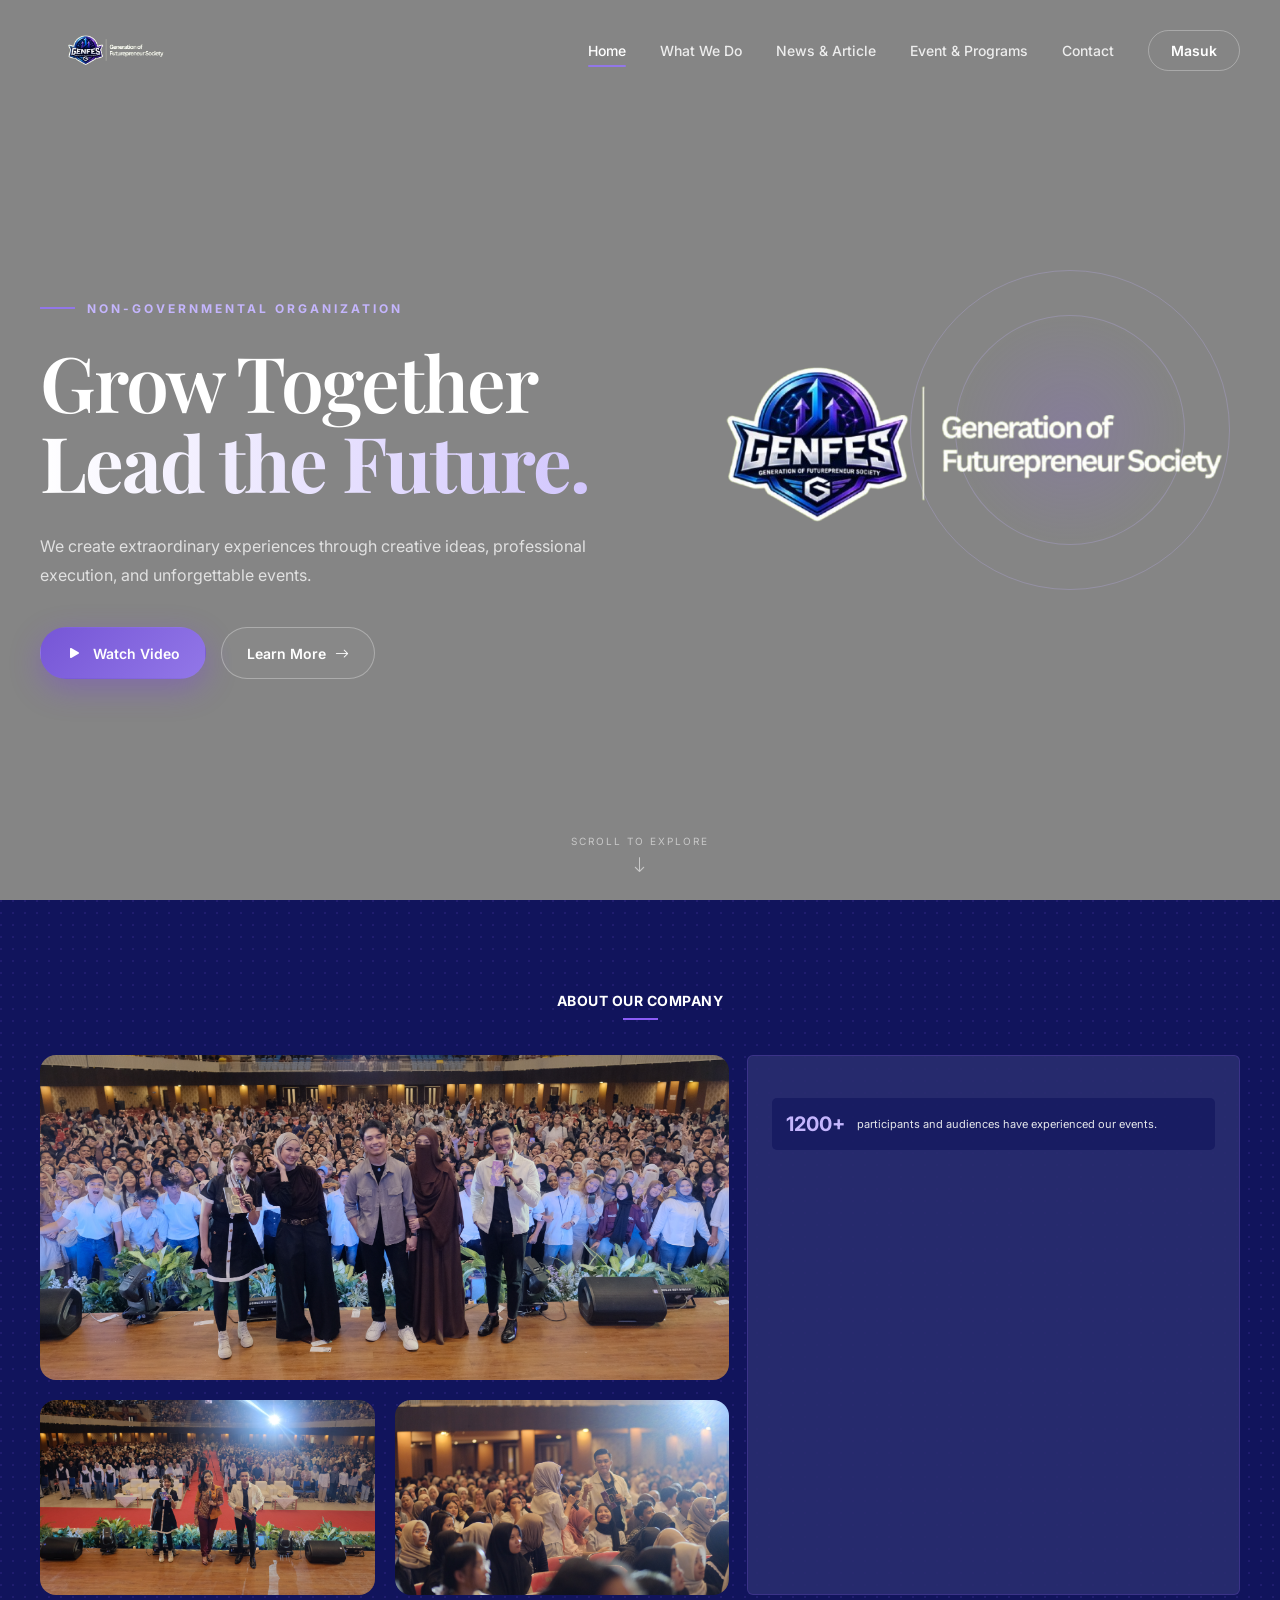
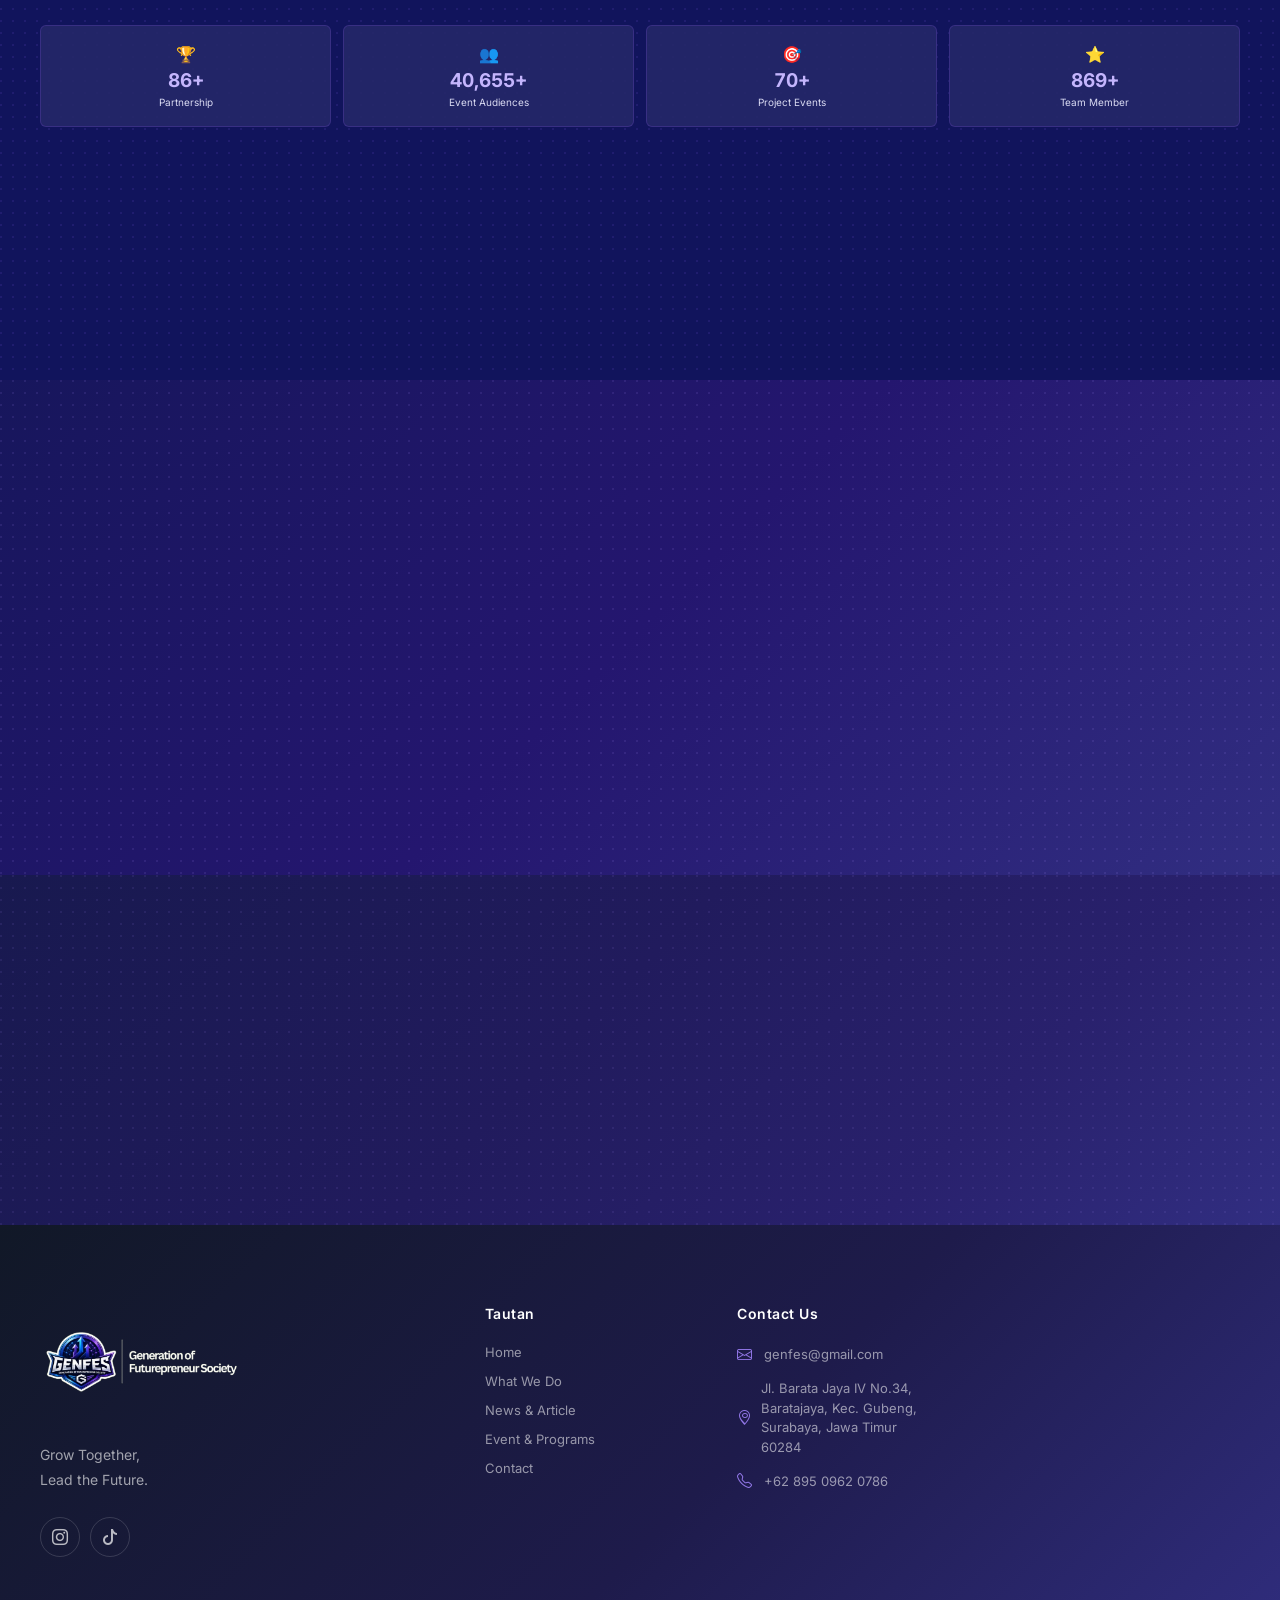
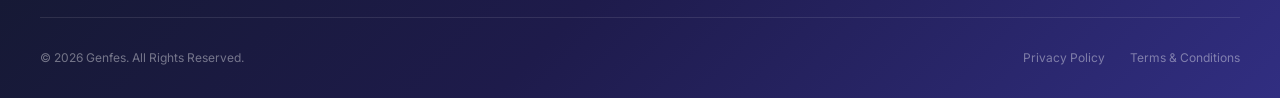
==== commit ce001032: "Update design event and programs" ====
--- a/index.html
+++ b/index.html
@@ -115,10 +115,13 @@
 
                     <div class="hero-buttons">
 
-                        <button class="btn btn-primary" id="watchVideo">
+                        
+                        <a href="https://youtu.be/2fOrk2JUgxQ?si=vOC3BkZgiYX3Yap4" class="btn btn-primary" target="_blank">
                             <i class="bi bi-play-fill"></i>
                             Watch Video
-                        </button>
+                        </a>
+                        
+                        
 
                         <a href="#about" class="btn btn-outline">
                             Learn More
--- a/css/style.css
+++ b/css/style.css
@@ -2606,20 +2606,21 @@
 .article-body h1,
 .article-body .article-meta,
 .article-body p {
-    opacity: 0;
-    transform: translateY(22px);
+    opacity: 1;
+    transform: translateY(0);
     transition:
         opacity 0.7s ease,
         transform 0.7s ease;
 }
 
-/* Teks aktif saat artikel dibuka */
+/* Animasi saat artikel dibuka */
 .article-detail.text-animated .article-body h1,
 .article-detail.text-animated .article-body .article-meta,
 .article-detail.text-animated .article-body p {
     opacity: 1;
     transform: translateY(0);
 }
+
 
 /* Animasi bertahap */
 .article-detail.text-animated .article-body h1 {
@@ -4432,4 +4433,72 @@
 
 body.modal-open {
     overflow: hidden;
-}+}
+
+
+/* =========================
+   HERO BACKGROUND VIDEO
+========================= */
+
+.hero {
+    position: relative;
+    overflow: hidden;
+    isolation: isolate;
+}
+
+.hero-background {
+    position: absolute;
+    inset: 0;
+    z-index: -2;
+    overflow: hidden;
+}
+
+.hero-video {
+    position: absolute;
+    inset: 0;
+    width: 100%;
+    height: 100%;
+    object-fit: cover;
+    object-position: center;
+}
+
+/* Lapisan gelap agar teks tetap terbaca */
+.hero-overlay {
+    position: absolute;
+    inset: 0;
+    z-index: -1;
+    background: rgba(0, 0, 0, 0.48);
+}
+
+/* Pastikan konten tetap di atas background */
+.hero-container {
+    position: relative;
+    z-index: 1;
+}
+
+```css @media (max-width: 768px) {
+    .article-detail-layout {
+        display: grid;
+        grid-template-columns: minmax(0, 1fr);
+        gap: 24px;
+    }
+
+    .article-body {
+        display: block;
+        width: 100%;
+        min-width: 0;
+        height: auto;
+        overflow: visible;
+        visibility: visible;
+    }
+
+    .article-body h1,
+    .article-body .article-meta,
+    .article-body p {
+        display: block;
+        visibility: visible;
+        color: #333;
+    }
+}
+
+```
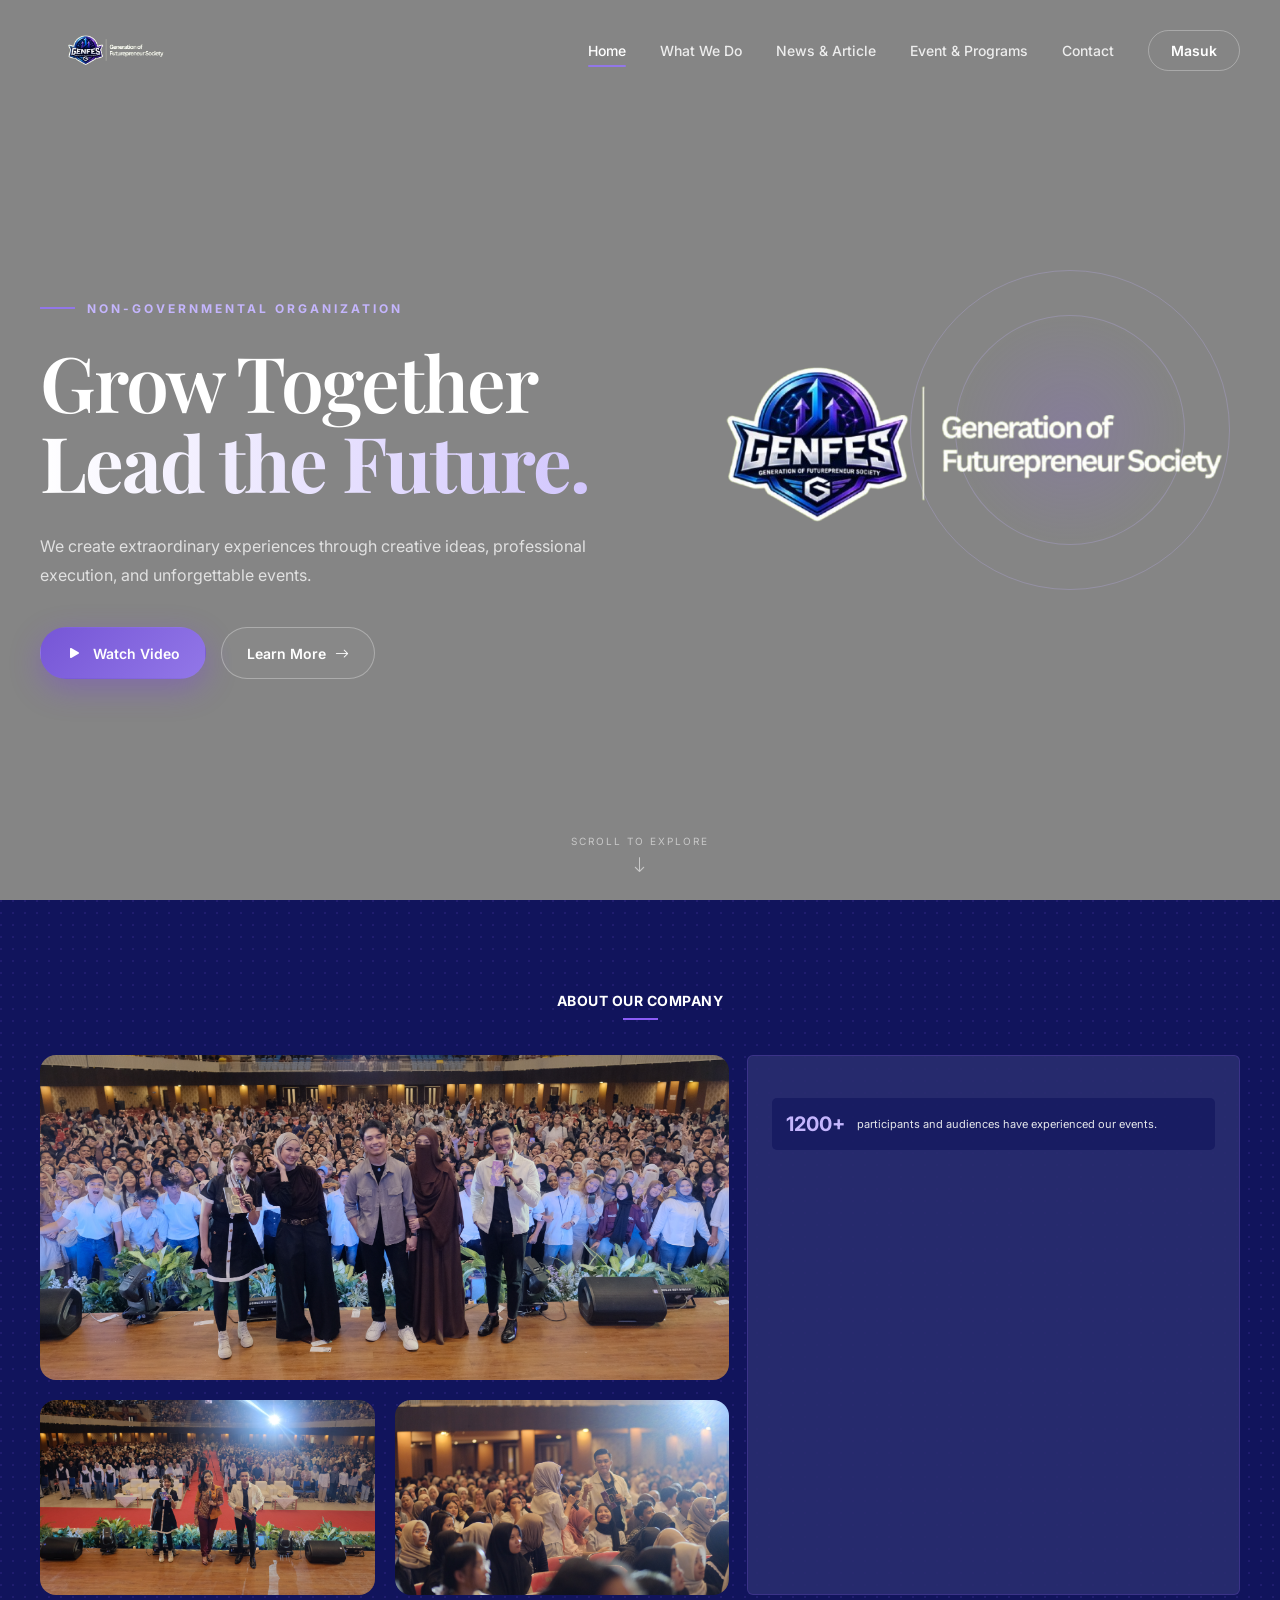
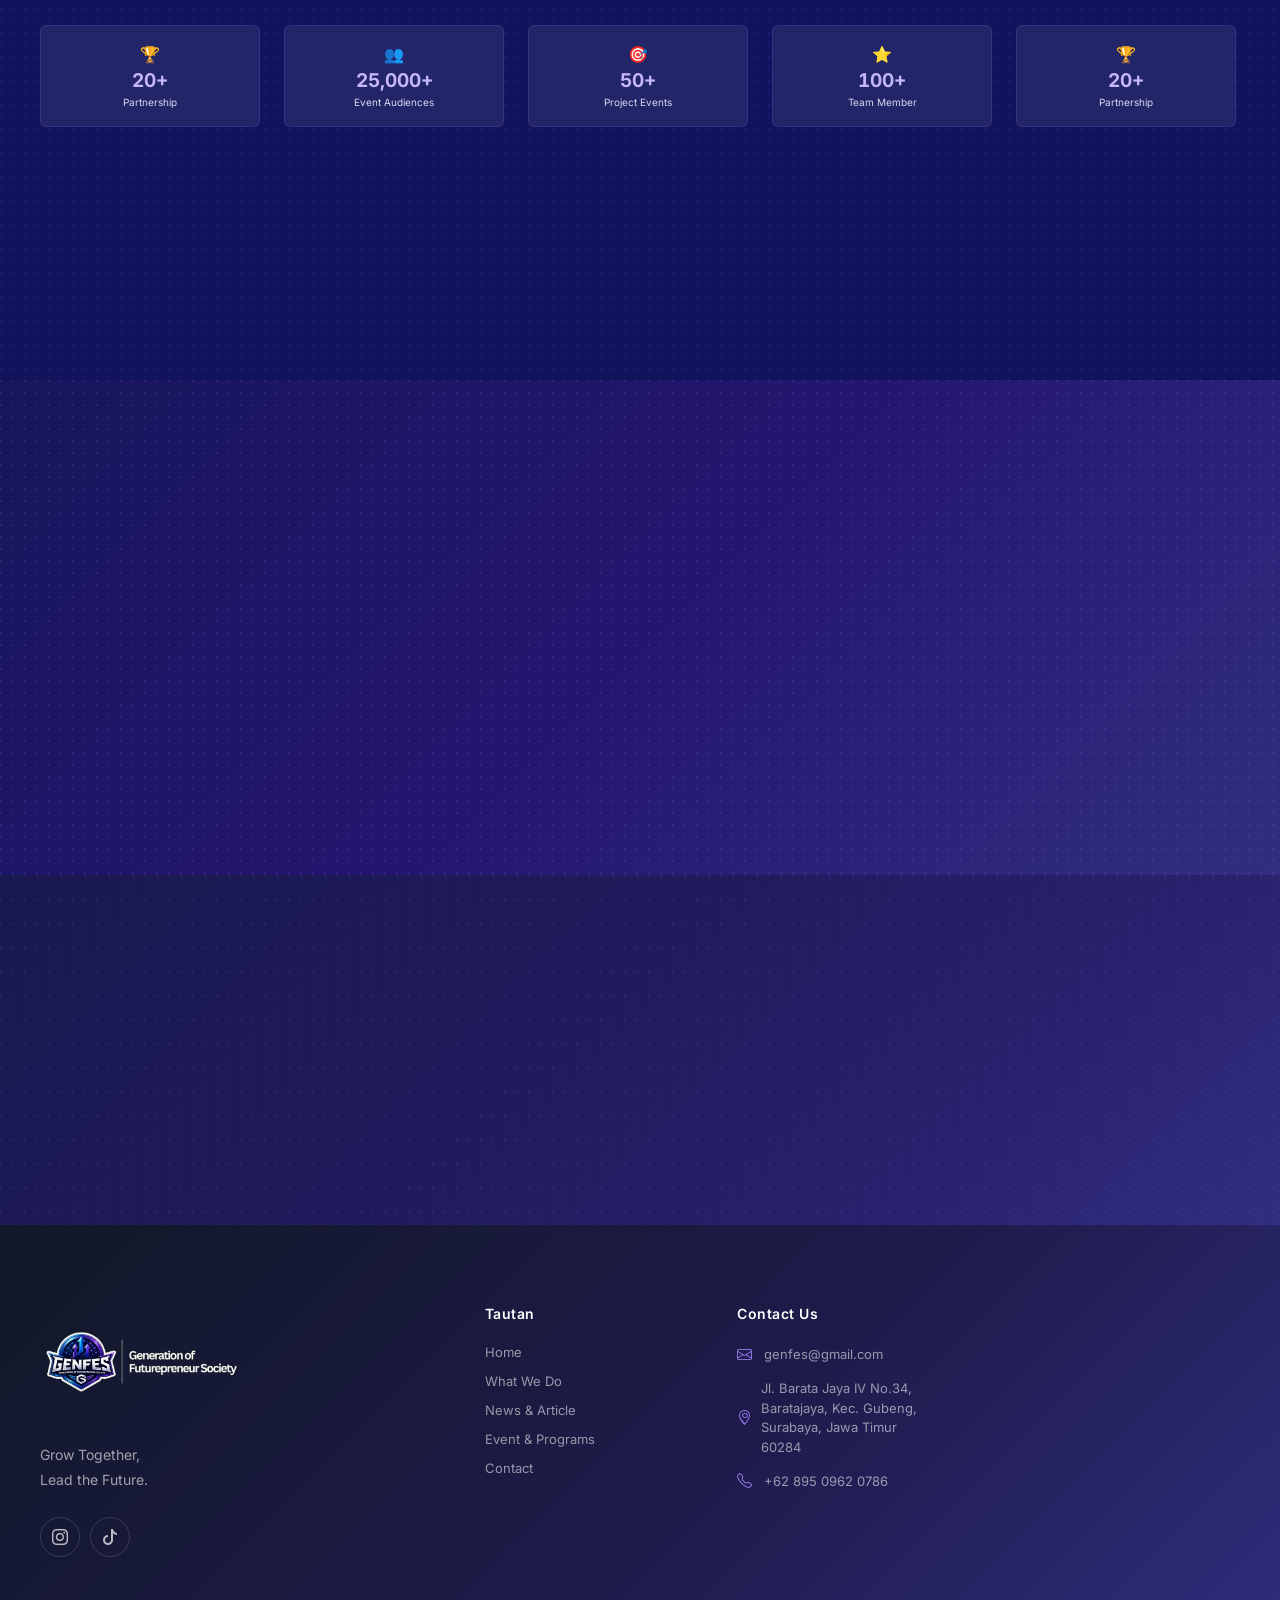
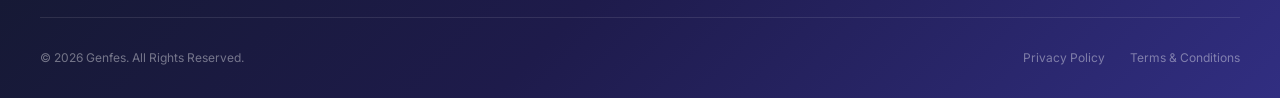
==== commit 96e431ed: "Update design event and programs" ====
--- a/index.html
+++ b/index.html
@@ -87,8 +87,13 @@
 
         <section class="hero" id="home">
 
-            <!-- Background -->
-            <div class="hero-background"></div>
+            <!-- Background Video -->
+            <div class="hero-background">
+                <video autoplay muted loop playsinline>
+                    <source src="assets/videos/vidio-bg.mp4" type="video/mp4">
+                    Browser Anda tidak mendukung video.
+                </video>
+            </div>
 
             <!-- Overlay -->
             <div class="hero-overlay"></div>
@@ -115,13 +120,14 @@
 
                     <div class="hero-buttons">
 
-                        
-                        <a href="https://youtu.be/2fOrk2JUgxQ?si=vOC3BkZgiYX3Yap4" class="btn btn-primary" target="_blank">
+
+                        <a href="https://youtu.be/2fOrk2JUgxQ?si=vOC3BkZgiYX3Yap4" class="btn btn-primary"
+                            target="_blank">
                             <i class="bi bi-play-fill"></i>
                             Watch Video
                         </a>
-                        
-                        
+
+
 
                         <a href="#about" class="btn btn-outline">
                             Learn More
@@ -156,8 +162,8 @@
         </section>
 
         <!-- =========================
-     ABOUT GENFES
-========================== -->
+            ABOUT GENFES
+        ========================== -->
         <section class="about-section" id="about">
 
             <div class="container">
@@ -239,59 +245,61 @@
                 <!-- Statistics -->
                 <div class="about-statistics">
 
-                    <div class="stat-card">
-
-                        <div class="stat-icon">
-                            🏆
-                        </div>
-
-                        <strong>20+</strong>
-
-                        <span>Partnership</span>
-
-                    </div>
-
-
-                    <div class="stat-card">
-
-                        <div class="stat-icon">
-                            👥
-                        </div>
-
-                        <strong>25,000+</strong>
-
-                        <span>Event Audiences</span>
-
-                    </div>
-
-
-                    <div class="stat-card">
-
-                        <div class="stat-icon">
-                            🎯
-                        </div>
-
-                        <strong>50+</strong>
-
-                        <span>Project Events</span>
-
-                    </div>
-
-
-                    <div class="stat-card">
-
-                        <div class="stat-icon">
-                            ⭐
-                        </div>
-
-                        <strong>100+</strong>
-
-                        <span>Team Member</span>
-
-                    </div>
-
-                </div>
-
+                    <div class="stats-track">
+
+                        <!-- Kartu asli -->
+                        <div class="stat-card">
+                            <div class="stat-icon">🏆</div>
+                            <strong>20+</strong>
+                            <span>Partnership</span>
+                        </div>
+
+                        <div class="stat-card">
+                            <div class="stat-icon">👥</div>
+                            <strong>25,000+</strong>
+                            <span>Event Audiences</span>
+                        </div>
+
+                        <div class="stat-card">
+                            <div class="stat-icon">🎯</div>
+                            <strong>50+</strong>
+                            <span>Project Events</span>
+                        </div>
+
+                        <div class="stat-card">
+                            <div class="stat-icon">⭐</div>
+                            <strong>100+</strong>
+                            <span>Team Member</span>
+                        </div>
+
+                        <!-- Duplikat untuk infinite loop -->
+                        <div class="stat-card" aria-hidden="true">
+                            <div class="stat-icon">🏆</div>
+                            <strong>20+</strong>
+                            <span>Partnership</span>
+                        </div>
+
+                        <div class="stat-card" aria-hidden="true">
+                            <div class="stat-icon">👥</div>
+                            <strong>25,000+</strong>
+                            <span>Event Audiences</span>
+                        </div>
+
+                        <div class="stat-card" aria-hidden="true">
+                            <div class="stat-icon">🎯</div>
+                            <strong>50+</strong>
+                            <span>Project Events</span>
+                        </div>
+
+                        <div class="stat-card" aria-hidden="true">
+                            <div class="stat-icon">⭐</div>
+                            <strong>100+</strong>
+                            <span>Team Member</span>
+                        </div>
+
+                    </div>
+
+                </div>
 
                 <!-- Advantages -->
                 <div class="about-advantages">
@@ -554,7 +562,7 @@
                         </a>
 
                         <p>
-                            Grow Together, 
+                            Grow Together,
                             <br>
                             Lead the Future.
                         </p>
--- a/css/style.css
+++ b/css/style.css
@@ -308,24 +308,38 @@
 /* ========================================
    HERO BACKGROUND
 ======================================== */
-
 .hero-background {
     position: absolute;
-
     inset: 0;
-
-    background-image: url("https://images.unsplash.com/photo-1492684223066-81342ee5ff30?auto=format&fit=crop&w=2000&q=85"
-        );
-
-    background-size: cover;
-
-    background-position: center;
-
-    transform: scale(1.03);
-
-    z-index: -3;
-}
-
+    width: 100%;
+    height: 100%;
+    overflow: hidden;
+}
+
+.hero-background video {
+    width: 100%;
+    height: 100%;
+    object-fit: cover;
+    object-position: center;
+}
+
+/* ========================================
+   HERO VIDEO - MOBILE RESPONSIVE
+======================================== */
+
+@media (max-width: 768px) {
+    .hero-background {
+        overflow: hidden;
+    }
+
+    .hero-background video {
+        width: 100%;
+        height: 100%;
+        object-fit: cover;
+        object-position: center center;
+        object-position: 85% center;
+    }
+}
 
 /* ========================================
    HERO OVERLAY
@@ -2076,19 +2090,14 @@
 ========================== */
 
 .contact-section {
+    position: relative;
+    isolation: isolate;
+    overflow: hidden;
+
     padding: 90px 0;
 
-    background:
-        radial-gradient(circle at 1px 1px,
-            rgba(167, 139, 250, 0.10) 1px,
-            transparent 1px),
-        #11145c;
-
-    background-size: 12px 12px;
-
     color: #ffffff;
 }
-
 
 /* =========================
    CONTACT HEADING
@@ -4083,14 +4092,16 @@
 
 /* Statistics */
 
+
+/* Statistics - bergerak dari kiri ke kanan */
 .stat-card.reveal-element {
     opacity: 0;
-    transform: translateY(25px) scale(0.97);
+    transform: translateX(-50px);
 }
 
 .stat-card.reveal-visible {
     opacity: 1;
-    transform: translateY(0) scale(1);
+    transform: translateX(0);
 }
 
 .stat-card {
@@ -4098,6 +4109,7 @@
         opacity 0.7s ease,
         transform 0.7s cubic-bezier(0.22, 1, 0.36, 1),
         box-shadow 0.35s ease;
+    transition-delay: var(--animation-delay, 0s);
 }
 
 /* Advantages */
@@ -4476,7 +4488,7 @@
     z-index: 1;
 }
 
-```css @media (max-width: 768px) {
+@media (max-width: 768px) {
     .article-detail-layout {
         display: grid;
         grid-template-columns: minmax(0, 1fr);
@@ -4501,4 +4513,314 @@
     }
 }
 
-```+/* FIX FINAL: ARTIKEL HARUS SELALU TERLIHAT */
+
+.article-detail:not([hidden]) .article-body {
+    display: block !important;
+    visibility: visible !important;
+    opacity: 1 !important;
+    height: auto !important;
+    max-height: none !important;
+    overflow: visible !important;
+}
+
+.article-detail:not([hidden]) .article-body h1,
+.article-detail:not([hidden]) .article-body .article-meta,
+.article-detail:not([hidden]) .article-body p {
+    display: revert !important;
+    visibility: visible !important;
+    opacity: 1 !important;
+    transform: none !important;
+    color: #333;
+}
+
+/* Posisi foto kiri dan artikel kanan */
+.article-detail:not([hidden]) .article-detail-layout {
+    display: grid !important;
+    grid-template-columns: minmax(0, 0.9fr) minmax(0, 1.1fr);
+    align-items: start;
+    gap: 40px;
+}
+
+/* Tampilan HP */
+@media (max-width: 768px) {
+    .article-detail:not([hidden]) .article-detail-layout {
+        grid-template-columns: minmax(0, 1fr);
+        gap: 24px;
+    }
+}
+
+
+/* STATISTICS: kartu masuk dari kiri */
+.stat-card.reveal-element {
+    opacity: 0;
+    transform: translateX(-50px);
+}
+
+.stat-card.reveal-visible {
+    opacity: 1;
+    transform: translateX(0);
+}
+
+/* ADVANTAGES: kartu masuk dari kiri */
+.advantage-card.reveal-element {
+    opacity: 0;
+    transform: translateX(-50px);
+}
+
+.advantage-card.reveal-visible {
+    opacity: 1;
+    transform: translateX(0);
+}
+
+/* Transisi dan urutan animasi */
+.stat-card,
+.advantage-card {
+    transition:
+        opacity 0.7s ease,
+        transform 0.7s cubic-bezier(0.22, 1, 0.36, 1),
+        box-shadow 0.35s ease;
+    transition-delay: var(--animation-delay, 0s);
+}
+
+
+/* Statistics - One Way Slide to the Left */
+
+.stat-card.reveal-element {
+    opacity: 0;
+    transform: translateX(50px);
+}
+
+.stat-card.reveal-visible {
+    opacity: 1;
+    transform: translateX(0);
+}
+
+.stat-card {
+    transition:
+        opacity 0.7s ease,
+        transform 0.7s cubic-bezier(0.22, 1, 0.36, 1);
+    transition-delay: var(--animation-delay, 0s);
+}
+
+
+/* ========================================
+   STATISTICS - INFINITE LEFT MARQUEE
+======================================== */
+
+.about-statistics {
+    width: 100%;
+    overflow: hidden;
+}
+
+.about-statistics .stats-track {
+    display: flex;
+    width: max-content;
+    gap: 24px;
+    animation: statisticsMarquee 20s linear infinite;
+    will-change: transform;
+}
+
+.about-statistics .stat-card {
+    flex: 0 0 220px;
+}
+
+/* Gerakan berulang ke kiri */
+@keyframes statisticsMarquee {
+    from {
+        transform: translateX(0);
+    }
+
+    to {
+        transform: translateX(-50%);
+    }
+}
+
+/* Berhenti sementara saat diarahkan mouse */
+.about-statistics:hover .stats-track {
+    animation-play-state: paused;
+}
+
+/* ========================================
+   NEWS HERO - VIDEO BACKGROUND
+======================================== */
+
+.news-hero {
+    position: relative;
+    isolation: isolate;
+    overflow: hidden;
+}
+
+/* Video background */
+.news-hero-background {
+    position: absolute;
+    inset: 0;
+    z-index: -2;
+    overflow: hidden;
+    pointer-events: none;
+}
+
+.news-hero-background video {
+    position: absolute;
+    inset: 0;
+    width: 100%;
+    height: 100%;
+    object-fit: cover;
+    object-position: center;
+}
+
+/* Overlay agar tulisan tetap terbaca */
+.news-hero-overlay {
+    position: absolute;
+    inset: 0;
+    z-index: -1;
+    background: rgba(0, 0, 0, 0.45);
+    pointer-events: none;
+}
+
+/* Konten di atas video */
+.news-hero .container {
+    position: relative;
+    z-index: 1;
+}
+
+/* Penyesuaian tampilan HP */
+@media (max-width: 768px) {
+    .news-hero-background video {
+        object-position: 60% center;
+    }
+}
+
+.events-hero {
+    position: relative;
+    isolation: isolate;
+    overflow: hidden;
+}
+
+/* Background video */
+.events-hero-background {
+    position: absolute;
+    inset: 0;
+    z-index: 0;
+    overflow: hidden;
+    pointer-events: none;
+}
+
+.events-hero-background video {
+    display: block;
+    width: 100%;
+    height: 100%;
+    object-fit: cover;
+    object-position: center;
+}
+
+/* Overlay agar teks tetap terbaca */
+.events-hero-overlay {
+    position: absolute;
+    inset: 0;
+    z-index: 1;
+    background: rgba(0, 0, 0, 0.45);
+    pointer-events: none;
+}
+
+/* Konten di atas video */
+.events-hero>.container {
+    position: relative;
+    z-index: 2;
+}
+
+/* Penyesuaian tampilan HP */
+@media (max-width: 768px) {
+    .events-hero-background video {
+        object-position: 60% center;
+    }
+}
+
+
+/* Programs background video */
+.programs-section {
+    position: relative;
+    isolation: isolate;
+    overflow: hidden;
+}
+
+.programs-background {
+    position: absolute;
+    inset: 0;
+    z-index: 0;
+    overflow: hidden;
+    pointer-events: none;
+}
+
+.programs-background video {
+    display: block;
+    width: 100%;
+    height: 100%;
+    object-fit: cover;
+    object-position: center;
+}
+
+/* Overlay */
+.programs-overlay {
+    position: absolute;
+    inset: 0;
+    z-index: 1;
+    background: rgba(0, 0, 0, 0.55);
+    pointer-events: none;
+}
+
+/* Content above video */
+.programs-section>.container {
+    position: relative;
+    z-index: 2;
+}
+
+/* Mobile */
+@media (max-width: 768px) {
+    .programs-background video {
+        object-position: 60% center;
+    }
+}
+
+
+/* =========================
+   CONTACT VIDEO BACKGROUND
+========================== */
+
+.contact-section.contact-page .contact-background {
+    position: absolute;
+    inset: 0;
+    z-index: 0;
+    overflow: hidden;
+    pointer-events: none;
+}
+
+.contact-section.contact-page .contact-background video {
+    display: block;
+    width: 100%;
+    height: 100%;
+    object-fit: cover;
+    object-position: center;
+}
+
+/* Overlay */
+.contact-section.contact-page .contact-overlay {
+    position: absolute;
+    inset: 0;
+    z-index: 1;
+    background: rgba(0, 0, 0, 0.45);
+    pointer-events: none;
+}
+
+/* Konten di atas video */
+.contact-section.contact-page>.container {
+    position: relative;
+    z-index: 2;
+}
+
+/* Responsive */
+@media (max-width: 768px) {
+    .contact-section.contact-page .contact-background video {
+        object-position: 82% center;
+    }
+}
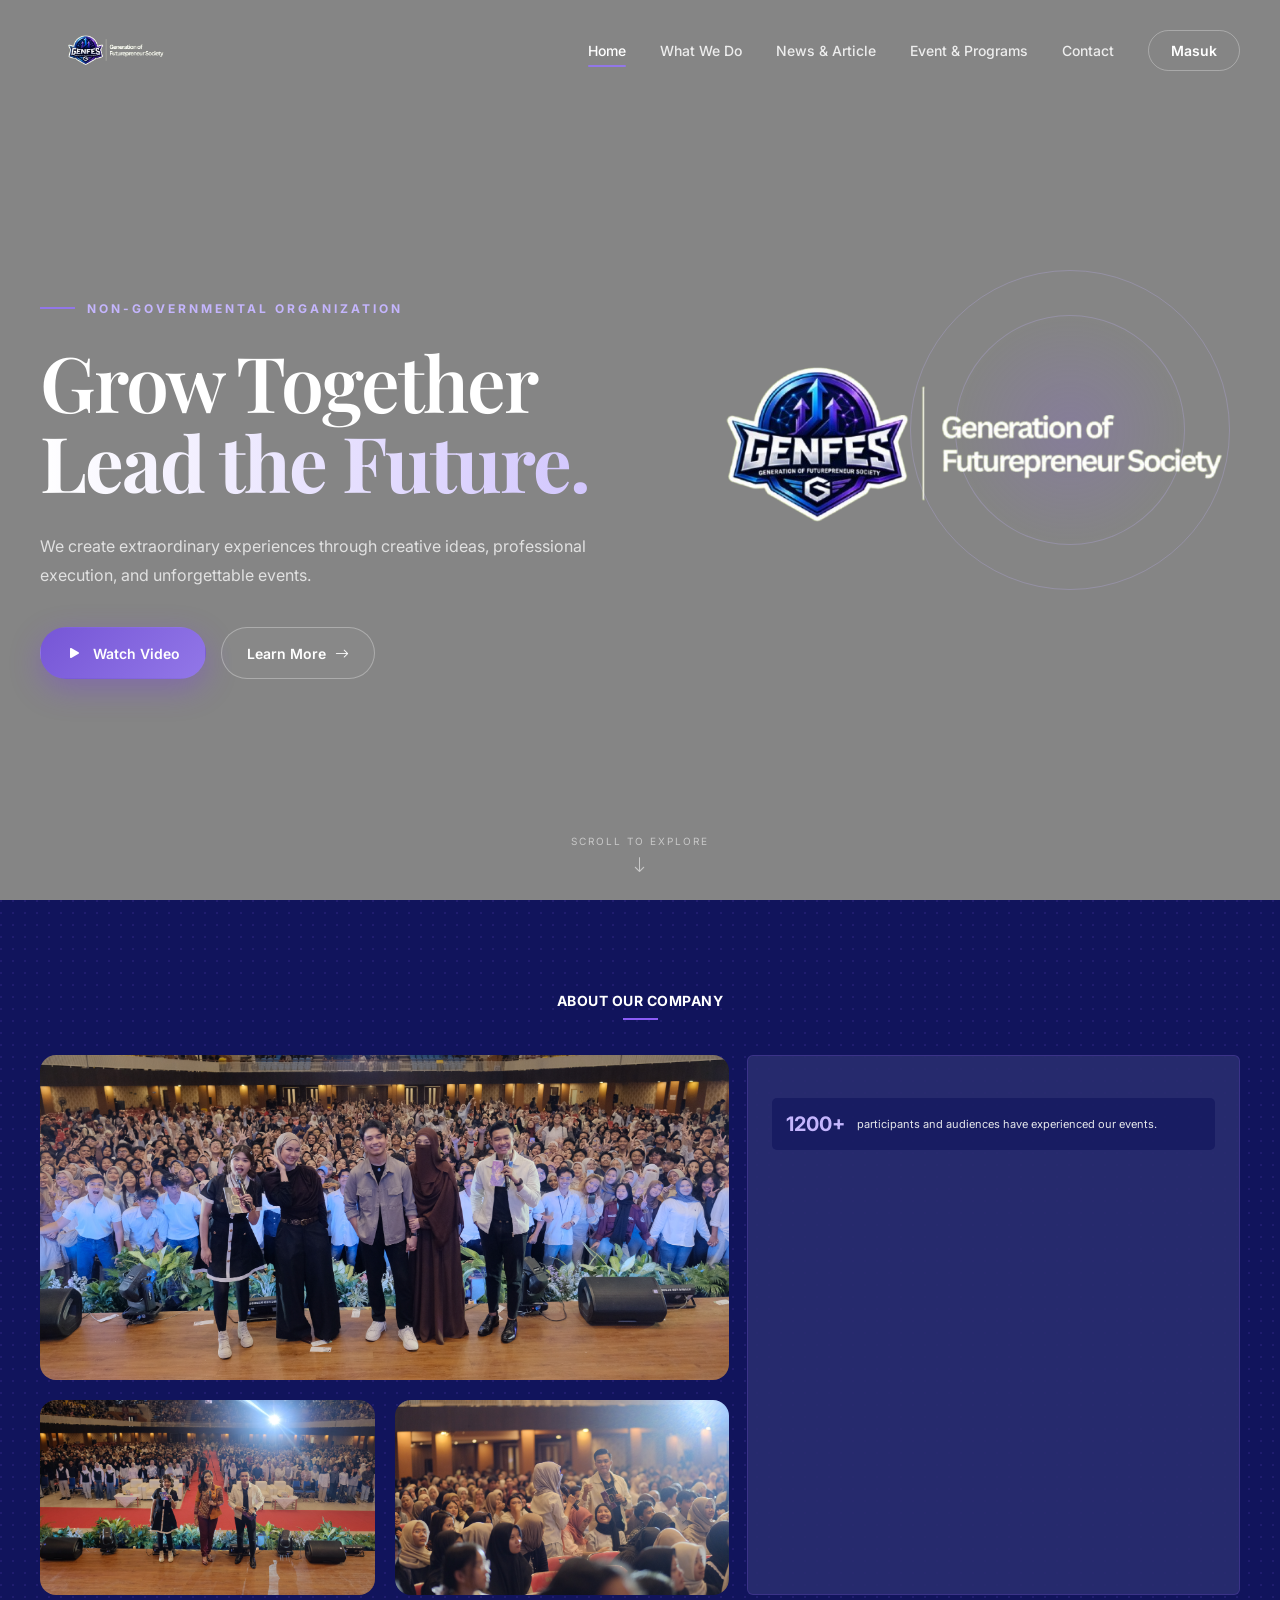
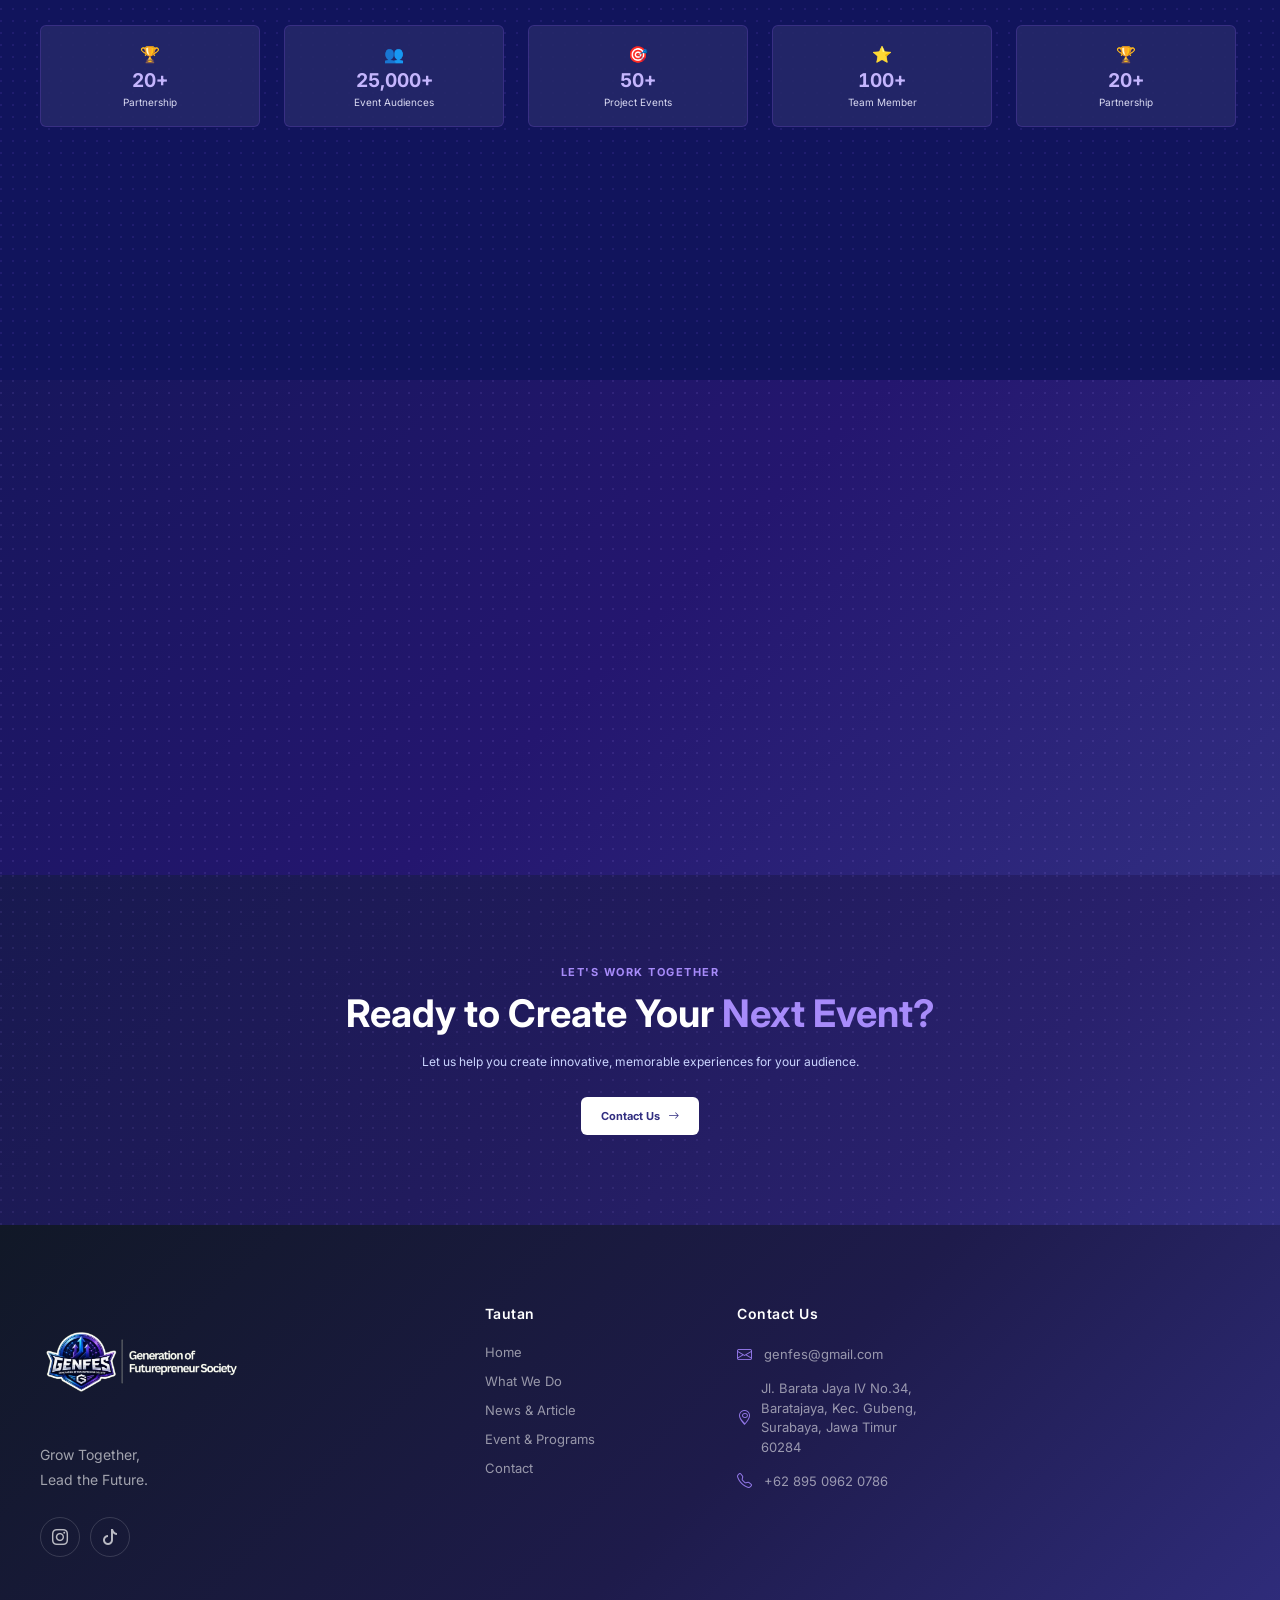
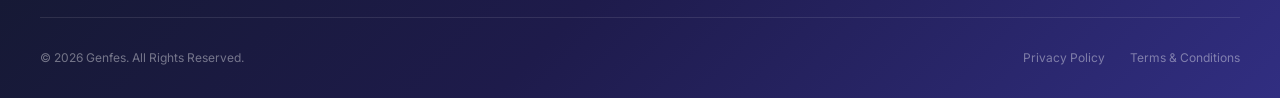
==== commit 774b79d2: "Update design event and programs" ====
--- a/index.html
+++ b/index.html
@@ -8,7 +8,7 @@
 
     <meta name="description" content="Genfes - Innovative Experiences, Memorable Events">
 
-    <title>Genfes | Innovative Experiences, Memorable Events</title>
+    <title>Genfes</title>
 
     <link rel="icon" type="image/png" href="assets/images/LOGO-GENFES.jpg">
 
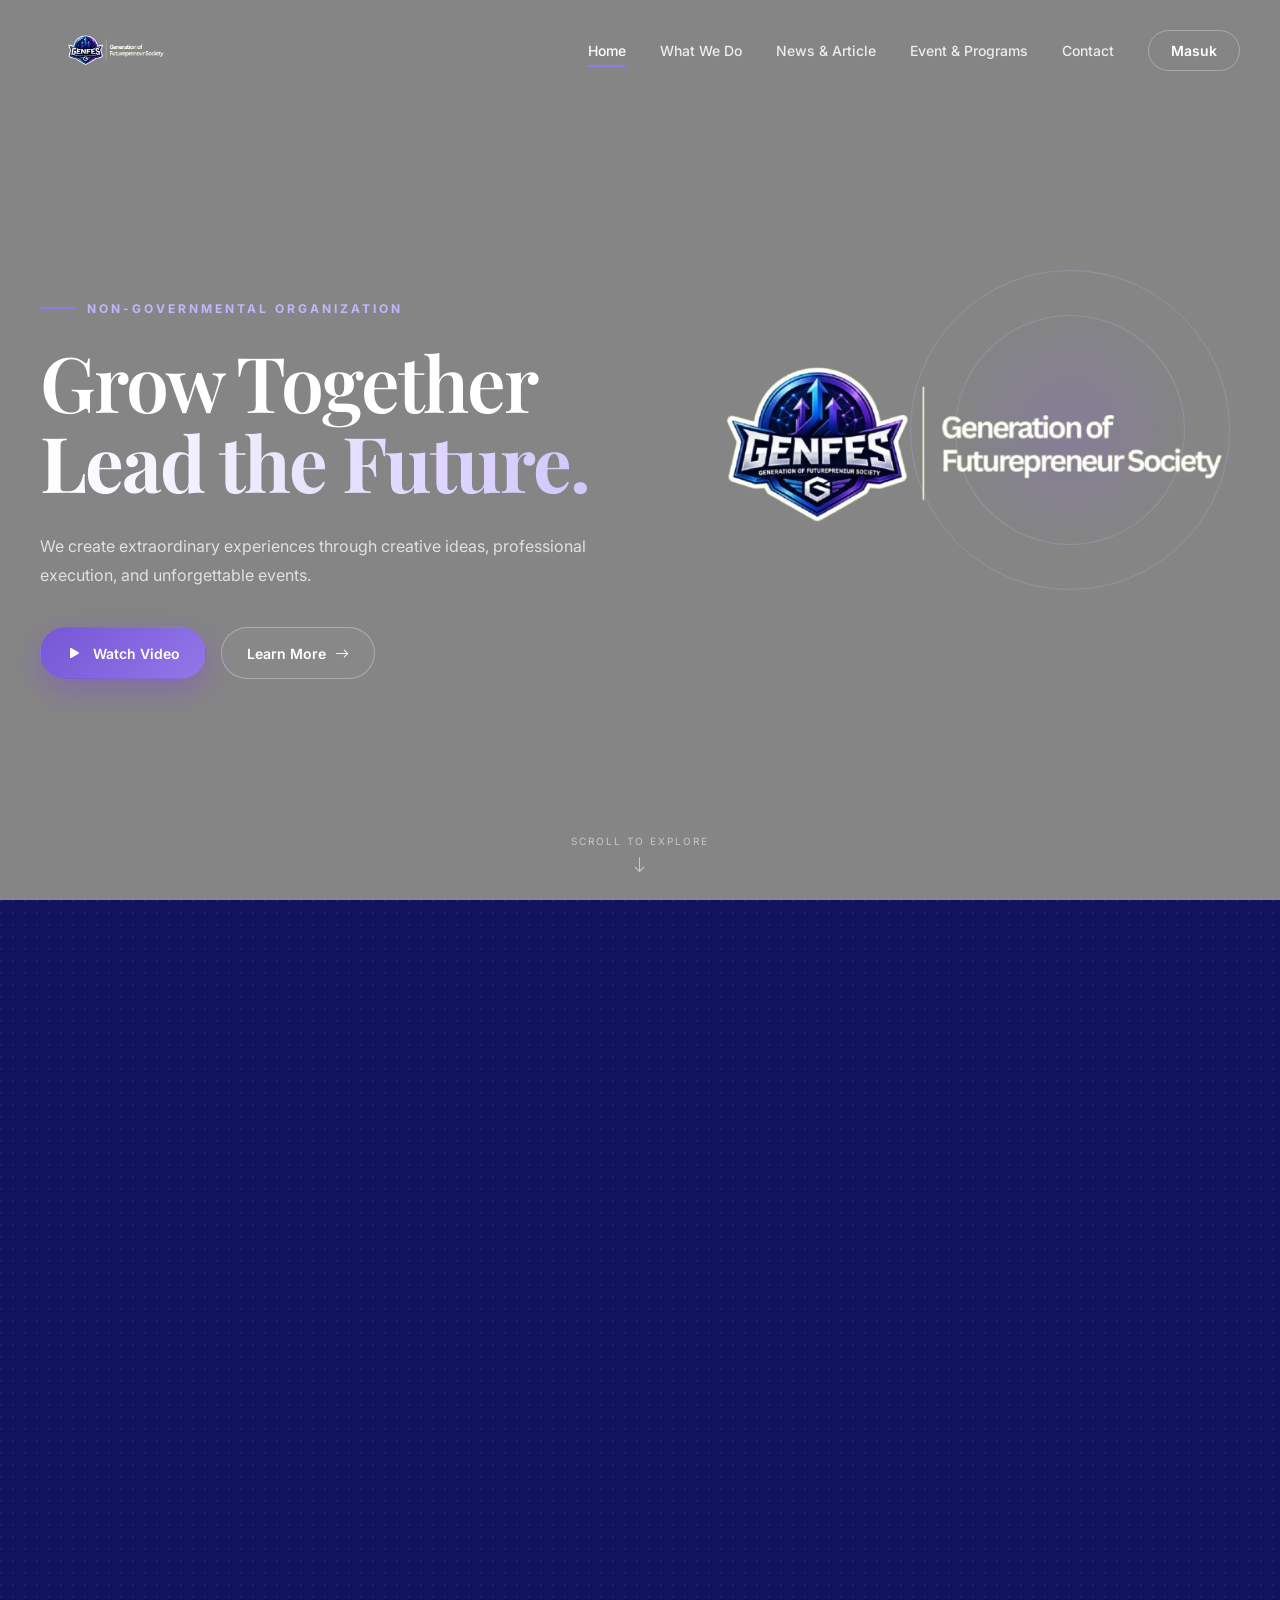
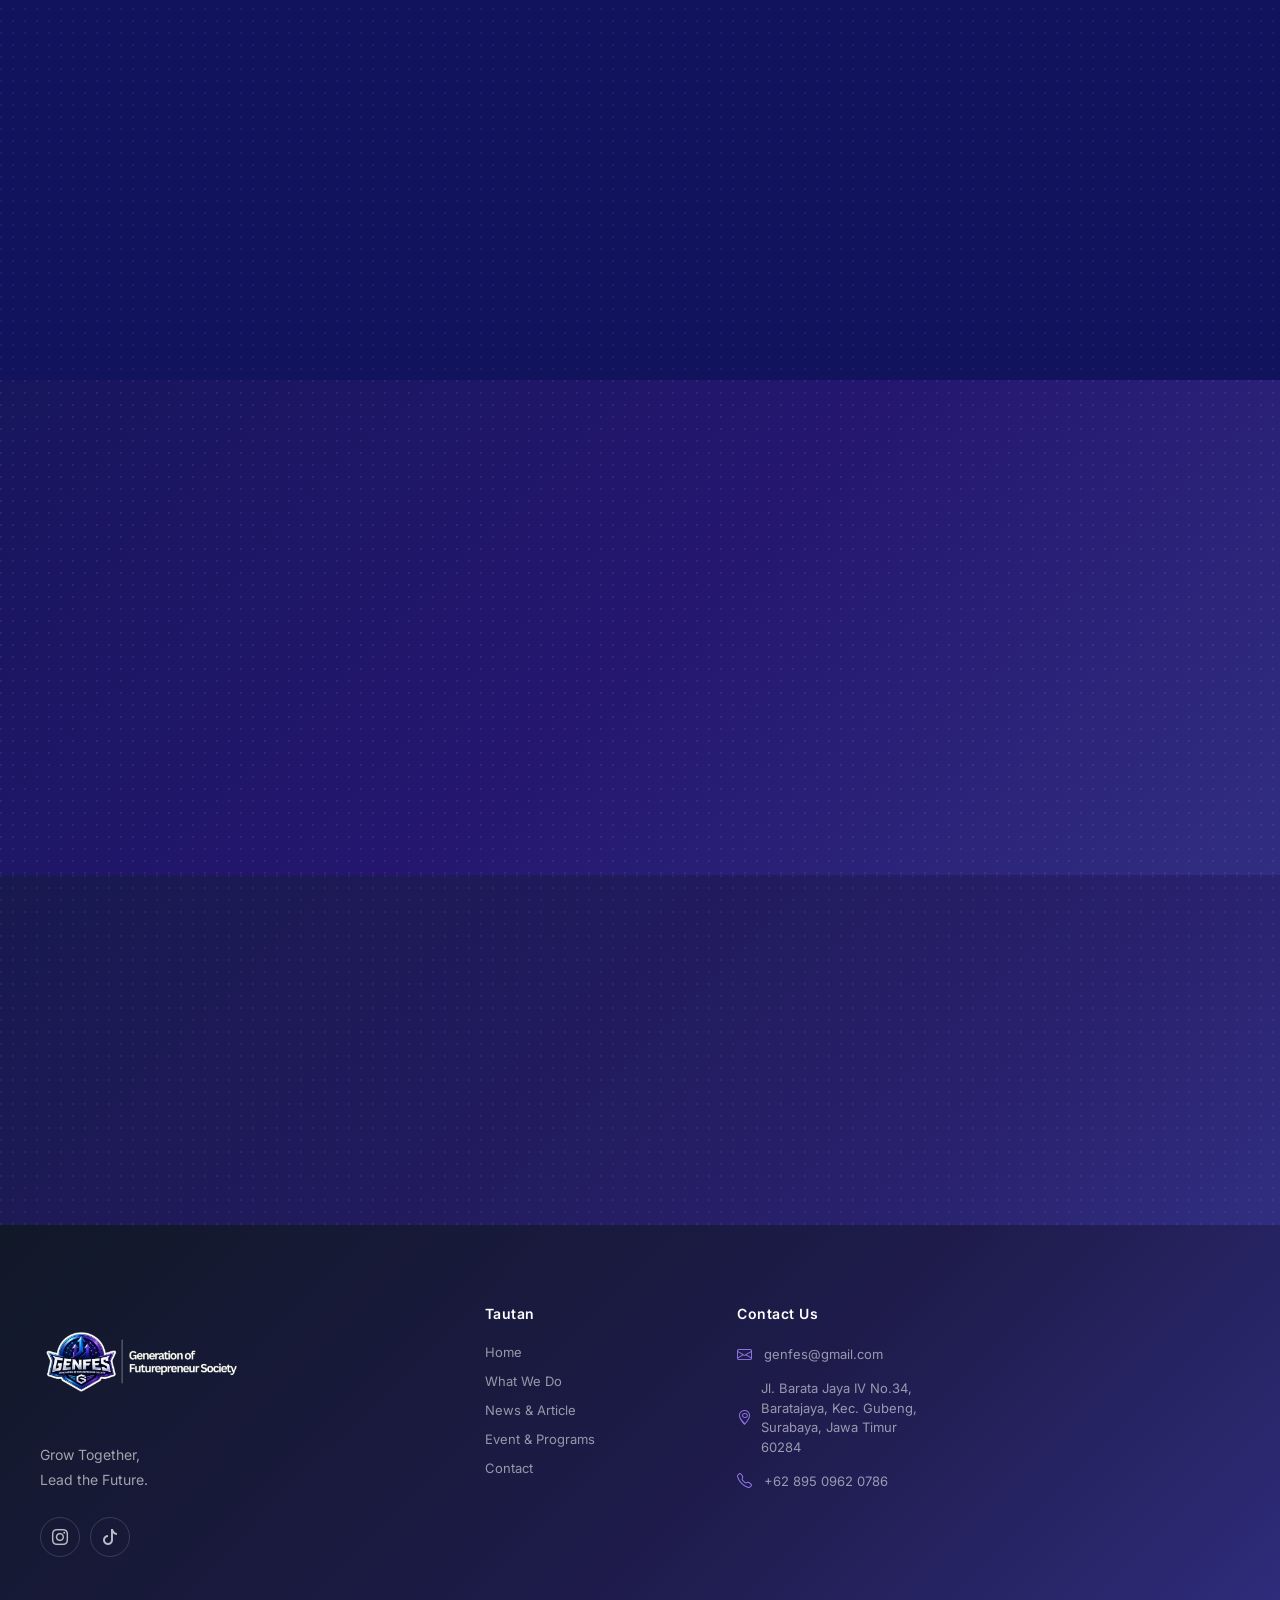
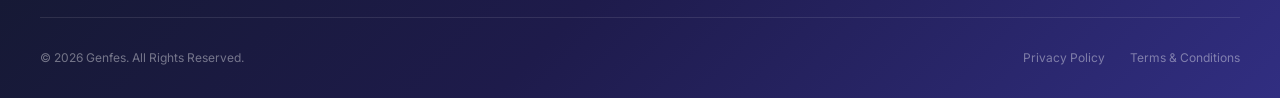
==== commit d6519025: "Update design event and programs" ====
--- a/index.html
+++ b/index.html
@@ -25,6 +25,7 @@
 
     <!-- CSS -->
     <link rel="stylesheet" href="css/style.css">
+    <link rel="stylesheet" href="css/home.css">
 </head>
 
 <body>
@@ -519,7 +520,7 @@
         <!-- =========================
          VIDEO MODAL
     ========================== -->
-        <div class="video-modal" id="videoModal">
+        <!-- <div class="video-modal" id="videoModal">
 
             <div class="video-modal-overlay" id="videoModalOverlay"></div>
 
@@ -532,7 +533,7 @@
                 <div class="video-wrapper">
 
                     <video id="heroVideo" controls preload="metadata">
-                        <source src="assets/videos/intro.mp4" type="video/mp4">
+                        <source src="assets/videos/vidio-bg2.MP4" type="video/mp4">
 
                         Browser kamu tidak mendukung video.
                     </video>
@@ -541,7 +542,7 @@
 
             </div>
 
-        </div>
+        </div> -->
 
         <!-- =========================
      FOOTER
@@ -681,7 +682,8 @@
         <!-- =========================
          JAVASCRIPT
     ========================== -->
-        <script src="js/script.js"></script>
+        <script src="js/main.js"></script>
+        <script src="js/home.js"></script>
 
 </body>
 
--- a/css/style.css
+++ b/css/style.css
@@ -1,7 +1,11 @@
+/* GENFES — GLOBAL CSS: variables, reset, shared navbar, footer, and global responsive rules. */
+
 /* ========================================
    GENFES
    GLOBAL STYLE
 ======================================== */
+
+
 
 
 /* ========================================
@@ -30,6 +34,8 @@
 
     --transition: 0.3s ease;
 }
+
+
 
 
 /* ========================================
@@ -83,6 +89,8 @@
 }
 
 
+
+
 /* ========================================
    CONTAINER
 ======================================== */
@@ -93,6 +101,7 @@
 
     margin: 0 auto;
 }
+
 
 
 /* ========================================
@@ -147,6 +156,8 @@
 }
 
 
+
+
 /* ========================================
    LOGO
 ======================================== */
@@ -167,6 +178,8 @@
 .logo span {
     color: var(--violet);
 }
+
+
 
 
 /* ========================================
@@ -226,6 +239,8 @@
 }
 
 
+
+
 /* ========================================
    LOGIN BUTTON
 ======================================== */
@@ -255,6 +270,8 @@
 }
 
 
+
+
 /* ========================================
    MOBILE MENU BUTTON
 ======================================== */
@@ -286,356 +303,7 @@
 }
 
 
-/* ========================================
-   HERO
-======================================== */
-
-.hero {
-    position: relative;
-
-    min-height: 100vh;
-
-    display: flex;
-
-    align-items: center;
-
-    overflow: hidden;
-
-    color: var(--white);
-}
-
-
-/* ========================================
-   HERO BACKGROUND
-======================================== */
-.hero-background {
-    position: absolute;
-    inset: 0;
-    width: 100%;
-    height: 100%;
-    overflow: hidden;
-}
-
-.hero-background video {
-    width: 100%;
-    height: 100%;
-    object-fit: cover;
-    object-position: center;
-}
-
-/* ========================================
-   HERO VIDEO - MOBILE RESPONSIVE
-======================================== */
-
-@media (max-width: 768px) {
-    .hero-background {
-        overflow: hidden;
-    }
-
-    .hero-background video {
-        width: 100%;
-        height: 100%;
-        object-fit: cover;
-        object-position: center center;
-        object-position: 85% center;
-    }
-}
-
-/* ========================================
-   HERO OVERLAY
-======================================== */
-
-.hero-overlay {
-    position: absolute;
-
-    inset: 0;
-
-    background:
-        linear-gradient(90deg,
-            rgba(17, 20, 39, 0.96) 0%,
-            rgba(32, 27, 72, 0.88) 38%,
-            rgba(67, 48, 125, 0.68) 70%,
-            rgba(92, 70, 150, 0.42) 100%);
-
-    z-index: -2;
-}
-
-
-/* ========================================
-   HERO CONTAINER
-======================================== */
-
-.hero-container {
-    position: relative;
-
-    min-height: 100vh;
-
-    display: flex;
-
-    align-items: center;
-
-    justify-content: space-between;
-
-    padding-top: 80px;
-}
-
-
-/* ========================================
-   HERO CONTENT
-======================================== */
-
-.hero-content {
-    width: 60%;
-
-    max-width: 760px;
-
-    position: relative;
-
-    z-index: 2;
-}
-
-
-.hero-label {
-    display: flex;
-
-    align-items: center;
-
-    gap: 12px;
-
-    margin-bottom: 25px;
-
-    color: #c4b5fd;
-
-    font-size: 12px;
-
-    font-weight: 700;
-
-    letter-spacing: 3px;
-}
-
-
-.hero-label span {
-    width: 35px;
-    height: 2px;
-
-    background: var(--violet);
-}
-
-
-.hero h1 {
-    font-family: "Playfair Display", serif;
-
-    font-size: clamp(50px,
-            6vw,
-            88px);
-
-    line-height: 1.05;
-
-    font-weight: 600;
-
-    letter-spacing: -2px;
-
-    margin-bottom: 30px;
-}
-
-
-.hero h1 strong {
-    display: block;
-
-    background:
-        linear-gradient(90deg,
-            #ffffff,
-            #c4b5fd);
-
-    -webkit-background-clip: text;
-    background-clip: text;
-
-    -webkit-text-fill-color: transparent;
-}
-
-
-.hero-description {
-    max-width: 570px;
-
-    color: rgba(255, 255, 255, 0.75);
-
-    font-size: 16px;
-
-    line-height: 1.8;
-
-    margin-bottom: 38px;
-}
-
-
-/* ========================================
-   HERO BUTTONS
-======================================== */
-
-.hero-buttons {
-    display: flex;
-
-    align-items: center;
-
-    gap: 15px;
-}
-
-
-.btn {
-    display: inline-flex;
-
-    align-items: center;
-    justify-content: center;
-
-    gap: 9px;
-
-    min-height: 52px;
-
-    padding: 0 25px;
-
-    border-radius: 50px;
-
-    border: 1px solid transparent;
-
-    font-size: 14px;
-
-    font-weight: 600;
-
-    cursor: pointer;
-
-    transition: all var(--transition);
-}
-
-
-.btn-primary {
-    background:
-        linear-gradient(135deg,
-            var(--purple),
-            var(--violet));
-
-    color: var(--white);
-
-    box-shadow:
-        0 10px 30px rgba(124, 58, 237, 0.35);
-}
-
-
-.btn-primary:hover {
-    transform: translateY(-3px);
-
-    box-shadow:
-        0 15px 35px rgba(124, 58, 237, 0.5);
-}
-
-
-.btn-primary i {
-    font-size: 18px;
-}
-
-
-.btn-outline {
-    border-color: rgba(255, 255, 255, 0.3);
-
-    color: var(--white);
-
-    background: rgba(255, 255, 255, 0.03);
-
-    backdrop-filter: blur(5px);
-}
-
-
-.btn-outline:hover {
-    background: var(--white);
-
-    color: var(--deep-blue);
-
-    transform: translateY(-3px);
-}
-
-
-/* ========================================
-   HERO DECORATION
-======================================== */
-
-.hero-decoration {
-    position: absolute;
-
-    right: 0;
-    top: 50%;
-
-    width: 400px;
-    height: 400px;
-
-    pointer-events: none;
-
-    transform: translateY(-50%);
-}
-
-
-.decoration-circle {
-    position: absolute;
-
-    border-radius: 50%;
-
-    border: 1px solid rgba(196, 181, 253, 0.25);
-}
-
-
-.circle-one {
-    width: 320px;
-    height: 320px;
-
-    top: 20px;
-    right: 10px;
-}
-
-
-.circle-two {
-    width: 230px;
-    height: 230px;
-
-    top: 65px;
-    right: 55px;
-
-    background:
-        radial-gradient(circle,
-            rgba(139, 92, 246, 0.18),
-            transparent 70%);
-}
-
-/* ========================================
-   HERO CARD / GENFES DECORATION
-======================================== */
-.hero-card {
-    position: absolute;
-
-    right: 10px;
-    bottom: 60px;
-
-    width: 520px;
-
-    display: flex;
-    align-items: center;
-    justify-content: center;
-
-    padding: 0;
-
-    background: transparent;
-    border: none;
-    border-radius: 0;
-
-    box-shadow: none;
-}
-
-/* Gambar Kalimat Genfes */
-
-.hero-card img {
-    display: block;
-
-    width: 100%;
-    height: auto;
-
-    object-fit: contain;
-}
+
 
 /* ========================================
    SCROLL INDICATOR
@@ -691,183 +359,6 @@
 }
 
 
-/* ========================================
-   PLACEHOLDER SECTION
-======================================== */
-
-.placeholder-section {
-    min-height: 70vh;
-
-    display: flex;
-
-    align-items: center;
-
-    padding: 100px 0;
-
-    background: var(--white);
-}
-
-
-.dark-section {
-    background: var(--deep-blue);
-
-    color: var(--white);
-}
-
-
-.section-label {
-    margin-bottom: 15px;
-
-    color: var(--purple);
-
-    font-size: 12px;
-
-    font-weight: 700;
-
-    letter-spacing: 3px;
-}
-
-
-.placeholder-section h2 {
-    max-width: 800px;
-
-    font-family: "Playfair Display", serif;
-
-    font-size: clamp(40px,
-            5vw,
-            70px);
-
-    line-height: 1.1;
-
-    margin-bottom: 20px;
-}
-
-
-.placeholder-section h2 span {
-    color: var(--violet);
-}
-
-
-/* ========================================
-   VIDEO MODAL
-======================================== */
-
-.video-modal {
-    position: fixed;
-
-    inset: 0;
-
-    display: flex;
-
-    align-items: center;
-    justify-content: center;
-
-    padding: 30px;
-
-    opacity: 0;
-
-    visibility: hidden;
-
-    transition:
-        opacity var(--transition),
-        visibility var(--transition);
-
-    z-index: 2000;
-}
-
-
-.video-modal.active {
-    opacity: 1;
-
-    visibility: visible;
-}
-
-
-.video-modal-overlay {
-    position: absolute;
-
-    inset: 0;
-
-    background: rgba(5, 7, 20, 0.88);
-
-    backdrop-filter: blur(10px);
-}
-
-
-.video-modal-content {
-    position: relative;
-
-    width: min(1000px,
-            100%);
-
-    z-index: 2;
-
-    transform: scale(0.95);
-
-    transition:
-        transform var(--transition);
-}
-
-
-.video-modal.active .video-modal-content {
-    transform: scale(1);
-}
-
-
-.video-wrapper {
-    overflow: hidden;
-
-    border-radius: 18px;
-
-    background: #000;
-
-    box-shadow:
-        0 30px 80px rgba(0, 0, 0, 0.5);
-}
-
-
-.video-wrapper video {
-    width: 100%;
-
-    max-height: 75vh;
-}
-
-
-.video-close {
-    position: absolute;
-
-    top: -50px;
-    right: 0;
-
-    width: 40px;
-    height: 40px;
-
-    display: flex;
-
-    align-items: center;
-    justify-content: center;
-
-    border: 1px solid rgba(255, 255, 255, 0.2);
-
-    border-radius: 50%;
-
-    background: rgba(17, 24, 39, 0.8);
-
-    color: var(--white);
-
-    cursor: pointer;
-
-    transition: all var(--transition);
-
-    z-index: 3;
-}
-
-
-.video-close:hover {
-    background: var(--purple);
-
-    transform: rotate(90deg);
-}
 
 
 /* ========================================
@@ -899,6 +390,8 @@
     }
 
 }
+
+
 
 
 /* ========================================
@@ -1067,6 +560,8 @@
 }
 
 
+
+
 /* ========================================
    SMALL MOBILE
 ======================================== */
@@ -1121,6 +616,8 @@
     }
 
 }
+
+
 
 /* ========================================
    FOOTER
@@ -1139,6 +636,8 @@
 }
 
 
+
+
 /* ========================================
    FOOTER MAIN
 ======================================== */
@@ -1158,6 +657,8 @@
 }
 
 
+
+
 /* ========================================
    FOOTER BRAND
 ======================================== */
@@ -1197,6 +698,8 @@
 
     margin-bottom: 25px;
 }
+
+
 
 
 /* ========================================
@@ -1246,6 +749,8 @@
 }
 
 
+
+
 /* ========================================
    FOOTER COLUMN
 ======================================== */
@@ -1297,6 +802,8 @@
 }
 
 
+
+
 /* ========================================
    CONTACT
 ======================================== */
@@ -1313,6 +820,8 @@
 
     font-size: 15px;
 }
+
+
 
 
 /* ========================================
@@ -1362,6 +871,8 @@
 }
 
 
+
+
 /* ========================================
    FOOTER TABLET
 ======================================== */
@@ -1385,6 +896,8 @@
 }
 
 
+
+
 /* ========================================
    FOOTER MOBILE
 ======================================== */
@@ -1449,97 +962,6 @@
 }
 
 
-/* ========================================
-   ABOUT STORY - TYPEWRITER
-======================================== */
-
-
-/* Teks terlihat secara default */
-.about-story .story-label,
-.about-story h2,
-.about-story p {
-    opacity: 1;
-}
-
-@keyframes typingCursor {
-    50% {
-        opacity: 0;
-    }
-}
-
-/* Menghormati pengaturan pengurangan animasi */
-@media (prefers-reduced-motion: reduce) {
-    .about-story .typing-active::after {
-        animation: none;
-    }
-}
-
-/* =========================
-   ABOUT GENFES
-========================== */
-
-.about-section {
-    position: relative;
-    padding: 90px 0;
-    background:
-        radial-gradient(circle at 1px 1px, rgba(139, 92, 246, 0.12) 1px, transparent 1px),
-        #11145c;
-
-    background-size: 12px 12px;
-    color: #ffffff;
-}
-
-
-/* Section Heading */
-
-.section-heading {
-    text-align: center;
-    margin-bottom: 35px;
-}
-
-.section-heading span {
-    display: inline-block;
-    font-size: 14px;
-    font-weight: 700;
-    letter-spacing: 0.5px;
-    color: #ffffff;
-}
-
-.heading-line {
-    width: 35px;
-    height: 2px;
-    background: #8b5cf6;
-    margin: 8px auto 0;
-}
-
-
-/* About Main */
-
-.about-main {
-    display: grid;
-    grid-template-columns: 1.4fr 1fr;
-    gap: 18px;
-    align-items: stretch;
-}
-
-
-/* Gallery */
-
-/* ========================================
-   ABOUT GALLERY
-======================================== */
-
-.about-gallery {
-    display: grid;
-
-    grid-template-columns: repeat(2, 1fr);
-
-    grid-template-rows: 325px 195px;
-
-    gap: 20px;
-
-    width: 100%;
-}
 
 
 /* ========================================
@@ -1559,6 +981,8 @@
 }
 
 
+
+
 /* ========================================
    GAMBAR BAWAH
 ======================================== */
@@ -1573,6 +997,8 @@
 }
 
 
+
+
 /* ========================================
    SEMUA GAMBAR
 ======================================== */
@@ -1587,6 +1013,8 @@
 
     transition: transform 0.5s ease;
 }
+
+
 
 
 /* ========================================
@@ -1759,181 +1187,6 @@
 }
 
 
-/* =========================
-   ABOUT RESPONSIVE
-========================== */
-
-@media (max-width: 900px) {
-
-    .about-main {
-        grid-template-columns: 1fr;
-    }
-
-    .about-story {
-        padding: 22px;
-    }
-
-    .about-statistics {
-        grid-template-columns: repeat(2, 1fr);
-    }
-
-    .about-advantages {
-        grid-template-columns: 1fr;
-    }
-
-}
-
-
-@media (max-width: 600px) {
-
-    .about-section {
-        padding: 70px 0;
-    }
-
-    .section-heading {
-        margin-bottom: 25px;
-    }
-
-    .section-heading span {
-        font-size: 12px;
-    }
-
-
-    .about-gallery {
-        grid-template-rows: 190px 110px;
-        gap: 8px;
-    }
-
-
-    .about-story {
-        padding: 18px;
-    }
-
-    .about-story h2 {
-        font-size: 20px;
-    }
-
-    .about-story p {
-        font-size: 11px;
-    }
-
-
-    .about-statistics {
-        grid-template-columns: repeat(2, 1fr);
-        gap: 8px;
-    }
-
-    .stat-card {
-        padding: 15px 8px;
-    }
-
-    .stat-card strong {
-        font-size: 17px;
-    }
-
-
-    .about-advantages {
-        grid-template-columns: 1fr;
-        gap: 8px;
-    }
-
-    .advantage-card {
-        padding: 17px;
-    }
-
-}
-
-
-/* ========================================
-   SERVICES - LEFT TO RIGHT ANIMATION
-======================================== */
-
-.services-section .service-card {
-    opacity: 0;
-    transform: translateX(-40px);
-
-    transition:
-        opacity 2s ease,
-        transform 2s cubic-bezier(0.22, 1, 0.36, 1);
-
-    transition-delay: var(--service-delay, 0ms);
-}
-
-.services-section .service-card.service-card-visible {
-    opacity: 1;
-    transform: translateX(0);
-}
-
-/* Pertahankan efek hover setelah kartu masuk */
-.services-section .service-card.service-card-visible:hover {
-    transform: translateY(-6px);
-}
-
-
-
-/* =========================
-   OUR SERVICES
-========================== */
-
-.services-section {
-    position: relative;
-    padding: 90px 0;
-
-    background:
-        radial-gradient(circle at 1px 1px,
-            rgba(167, 139, 250, 0.12) 1px,
-            transparent 1px),
-        linear-gradient(135deg,
-            #17165c,
-            #24166f,
-            #312e81);
-
-    background-size: 12px 12px, 100% 100%;
-
-    color: #ffffff;
-}
-
-
-/* =========================
-   HEADING
-========================== */
-
-.services-heading {
-    text-align: center;
-    margin-bottom: 38px;
-}
-
-.services-heading h2 {
-    margin: 0 0 8px;
-
-    font-size: 28px;
-    font-weight: 700;
-
-    color: #ffffff;
-}
-
-.services-heading h2 span {
-    color: #a78bfa;
-}
-
-.services-heading p {
-    margin: 0;
-
-    color: #cbd5ff;
-
-    font-size: 12px;
-}
-
-
-/* =========================
-   SERVICES GRID
-========================== */
-
-.services-grid {
-    display: grid;
-    grid-template-columns: repeat(4, 1fr);
-    gap: 14px;
-}
 
 
 /* =========================
@@ -1987,6 +1240,8 @@
 }
 
 
+
+
 /* =========================
    ICON
 ========================== */
@@ -2017,6 +1272,8 @@
 }
 
 
+
+
 /* =========================
    TITLE
 ========================== */
@@ -2031,6 +1288,8 @@
 }
 
 
+
+
 /* =========================
    DESCRIPTION
 ========================== */
@@ -2044,2783 +1303,3 @@
     line-height: 1.65;
 }
 
-
-/* =========================
-   RESPONSIVE
-========================== */
-
-@media (max-width: 900px) {
-
-    .services-grid {
-        grid-template-columns: repeat(2, 1fr);
-    }
-
-}
-
-
-@media (max-width: 600px) {
-
-    .services-section {
-        padding: 70px 0;
-    }
-
-    .services-heading h2 {
-        font-size: 24px;
-    }
-
-    .services-heading p {
-        font-size: 11px;
-        line-height: 1.6;
-    }
-
-    .services-grid {
-        grid-template-columns: 1fr;
-        gap: 10px;
-    }
-
-    .service-card {
-        min-height: auto;
-        padding: 25px 20px;
-    }
-
-}
-
-/* =========================
-   CONTACT
-========================== */
-
-.contact-section {
-    position: relative;
-    isolation: isolate;
-    overflow: hidden;
-
-    padding: 90px 0;
-
-    color: #ffffff;
-}
-
-/* =========================
-   CONTACT HEADING
-========================== */
-
-.contact-heading {
-    max-width: 700px;
-
-    margin: 0 auto 50px;
-
-    text-align: center;
-}
-
-.contact-heading>span {
-    display: inline-block;
-
-    margin-bottom: 12px;
-
-    color: #a78bfa;
-
-    font-size: 11px;
-    font-weight: 700;
-
-    letter-spacing: 1.5px;
-}
-
-.contact-heading h2 {
-    margin: 0 0 14px;
-
-    font-size: 36px;
-    line-height: 1.25;
-}
-
-.contact-heading h2 strong {
-    color: #a78bfa;
-}
-
-.contact-heading p {
-    margin: 0;
-
-    color: #cbd5ff;
-
-    font-size: 12px;
-    line-height: 1.7;
-}
-
-
-/* =========================
-   CONTACT WRAPPER
-========================== */
-
-.contact-wrapper {
-    display: grid;
-
-    grid-template-columns: 0.8fr 1.2fr;
-
-    gap: 25px;
-
-    align-items: stretch;
-}
-
-
-/* =========================
-   CONTACT INFO
-========================== */
-
-.contact-info {
-    padding: 30px;
-
-    border-radius: 10px;
-
-    background:
-        linear-gradient(145deg,
-            rgba(58, 53, 135, 0.72),
-            rgba(40, 35, 102, 0.82));
-
-    border: 1px solid rgba(167, 139, 250, 0.18);
-}
-
-.contact-info-header h3 {
-    margin: 0 0 10px;
-
-    font-size: 22px;
-}
-
-.contact-info-header p {
-    margin: 0 0 30px;
-
-    color: #cbd5ff;
-
-    font-size: 11px;
-    line-height: 1.7;
-}
-
-
-/* Contact Item */
-
-.contact-item {
-    display: flex;
-    align-items: center;
-
-    gap: 13px;
-
-    margin-bottom: 20px;
-}
-
-.contact-icon {
-    width: 42px;
-    height: 42px;
-
-    flex-shrink: 0;
-
-    display: flex;
-    align-items: center;
-    justify-content: center;
-
-    border-radius: 8px;
-
-    background: rgba(139, 92, 246, 0.18);
-
-    color: #c4b5fd;
-
-    font-size: 17px;
-}
-
-.contact-item span {
-    display: block;
-
-    margin-bottom: 4px;
-
-    color: #a5b4fc;
-
-    font-size: 9px;
-
-    text-transform: uppercase;
-
-    letter-spacing: 0.8px;
-}
-
-.contact-item a,
-.contact-item p {
-    margin: 0;
-
-    color: #ffffff;
-
-    font-size: 11px;
-
-    text-decoration: none;
-}
-
-.contact-item a:hover {
-    color: #c4b5fd;
-}
-
-
-/* Social */
-
-.contact-social {
-    display: flex;
-    align-items: center;
-    justify-content: space-between;
-
-    margin-top: 30px;
-    padding-top: 20px;
-
-    border-top: 1px solid rgba(255, 255, 255, 0.08);
-}
-
-.contact-social>span {
-    color: #cbd5ff;
-
-    font-size: 10px;
-}
-
-.contact-social>div {
-    display: flex;
-
-    gap: 7px;
-}
-
-.contact-social a {
-    width: 30px;
-    height: 30px;
-
-    display: flex;
-    align-items: center;
-    justify-content: center;
-
-    border-radius: 6px;
-
-    background: rgba(255, 255, 255, 0.08);
-
-    color: #ffffff;
-
-    text-decoration: none;
-
-    transition:
-        background 0.3s ease,
-        transform 0.3s ease;
-}
-
-.contact-social a:hover {
-    background: #7c3aed;
-
-    transform: translateY(-2px);
-}
-
-
-/* =========================
-   CONTACT FORM
-========================== */
-
-.contact-form-wrapper {
-    padding: 30px;
-
-    border-radius: 10px;
-
-    background: #ffffff;
-
-    box-shadow:
-        0 20px 50px rgba(0, 0, 0, 0.15);
-}
-
-.form-row {
-    display: grid;
-
-    grid-template-columns: 1fr 1fr;
-
-    gap: 15px;
-}
-
-.form-group {
-    margin-bottom: 18px;
-}
-
-.form-group label {
-    display: block;
-
-    margin-bottom: 7px;
-
-    color: #1e1b4b;
-
-    font-size: 10px;
-    font-weight: 700;
-}
-
-.form-group input,
-.form-group textarea {
-    width: 100%;
-
-    box-sizing: border-box;
-
-    padding: 12px 13px;
-
-    border: 1px solid #e2e8f0;
-
-    border-radius: 6px;
-
-    background: #f8fafc;
-
-    color: #111827;
-
-    font-family: inherit;
-
-    font-size: 11px;
-
-    outline: none;
-
-    transition:
-        border-color 0.3s ease,
-        box-shadow 0.3s ease;
-}
-
-.form-group input {
-    height: 42px;
-}
-
-.form-group textarea {
-    resize: vertical;
-
-    min-height: 130px;
-}
-
-.form-group input:focus,
-.form-group textarea:focus {
-    border-color: #8b5cf6;
-
-    box-shadow:
-        0 0 0 3px rgba(139, 92, 246, 0.10);
-}
-
-.form-group input::placeholder,
-.form-group textarea::placeholder {
-    color: #94a3b8;
-}
-
-
-/* Submit */
-
-.contact-submit {
-    width: 100%;
-
-    display: flex;
-    align-items: center;
-    justify-content: center;
-
-    gap: 8px;
-
-    padding: 13px;
-
-    border: none;
-
-    border-radius: 6px;
-
-    background:
-        linear-gradient(135deg,
-            #7c3aed,
-            #4f46e5);
-
-    color: #ffffff;
-
-    font-family: inherit;
-
-    font-size: 11px;
-    font-weight: 700;
-
-    cursor: pointer;
-
-    transition:
-        transform 0.3s ease,
-        box-shadow 0.3s ease;
-}
-
-.contact-submit:hover {
-    transform: translateY(-2px);
-
-    box-shadow:
-        0 10px 25px rgba(76, 29, 149, 0.25);
-}
-
-
-/* =========================
-   CONTACT RESPONSIVE
-========================== */
-
-@media (max-width: 900px) {
-
-    .contact-wrapper {
-        grid-template-columns: 1fr;
-    }
-
-}
-
-
-@media (max-width: 600px) {
-
-    .contact-section {
-        padding: 70px 0;
-    }
-
-    .contact-heading {
-        margin-bottom: 35px;
-    }
-
-    .contact-heading h2 {
-        font-size: 28px;
-    }
-
-    .contact-heading p {
-        font-size: 11px;
-    }
-
-    .contact-info {
-        padding: 22px;
-    }
-
-    .contact-form-wrapper {
-        padding: 22px;
-    }
-
-    .form-row {
-        grid-template-columns: 1fr;
-
-        gap: 0;
-    }
-
-}
-
-/* =========================
-   CONTACT CTA
-========================== */
-
-.contact-cta {
-    padding: 90px 0;
-
-    background:
-        radial-gradient(circle at 1px 1px,
-            rgba(167, 139, 250, 0.10) 1px,
-            transparent 1px),
-        linear-gradient(135deg,
-            #18194f 0%,
-            #211b5d 45%,
-            #29216d 75%,
-            #312e81 100%);
-
-    background-size: 12px 12px, 100% 100%;
-
-    color: #ffffff;
-}
-
-
-.contact-cta-content {
-    max-width: 700px;
-
-    margin: auto;
-
-    text-align: center;
-}
-
-
-.contact-cta-content .section-label {
-    display: block;
-
-    margin-bottom: 12px;
-
-    color: #a78bfa;
-
-    font-size: 11px;
-    font-weight: 700;
-
-    letter-spacing: 1.5px;
-}
-
-
-.contact-cta-content h2 {
-    margin: 0 0 15px;
-
-    font-size: 38px;
-    line-height: 1.2;
-}
-
-
-.contact-cta-content h2 span {
-    color: #a78bfa;
-}
-
-
-.contact-cta-content p {
-    max-width: 550px;
-
-    margin: 0 auto 25px;
-
-    color: #cbd5ff;
-
-    font-size: 12px;
-    line-height: 1.7;
-}
-
-
-.contact-cta-button {
-    display: inline-flex;
-
-    align-items: center;
-
-    gap: 8px;
-
-    padding: 12px 20px;
-
-    border-radius: 6px;
-
-    background: #ffffff;
-
-    color: #312e81;
-
-    font-size: 11px;
-    font-weight: 700;
-
-    text-decoration: none;
-
-    transition:
-        transform 0.3s ease,
-        box-shadow 0.3s ease;
-}
-
-
-.contact-cta-button:hover {
-    transform: translateY(-3px);
-
-    box-shadow:
-        0 10px 25px rgba(0, 0, 0, 0.2);
-}
-
-
-@media (max-width: 600px) {
-
-    .contact-cta {
-        padding: 70px 0;
-    }
-
-    .contact-cta-content h2 {
-        font-size: 28px;
-    }
-
-    .contact-cta-content p {
-        font-size: 11px;
-    }
-
-}
-
-
-/* =========================
-   ARTICLE TEXT ANIMATION
-========================= */
-
-.article-body h1,
-.article-body .article-meta,
-.article-body p {
-    opacity: 1;
-    transform: translateY(0);
-    transition:
-        opacity 0.7s ease,
-        transform 0.7s ease;
-}
-
-/* Animasi saat artikel dibuka */
-.article-detail.text-animated .article-body h1,
-.article-detail.text-animated .article-body .article-meta,
-.article-detail.text-animated .article-body p {
-    opacity: 1;
-    transform: translateY(0);
-}
-
-
-/* Animasi bertahap */
-.article-detail.text-animated .article-body h1 {
-    transition-delay: 0.15s;
-}
-
-.article-detail.text-animated .article-body .article-intro {
-    transition-delay: 0.3s;
-}
-
-.article-detail.text-animated .article-body p:nth-of-type(2) {
-    transition-delay: 0.45s;
-}
-
-.article-detail.text-animated .article-body p:nth-of-type(3) {
-    transition-delay: 0.6s;
-}
-
-.article-detail.text-animated .article-body p:nth-of-type(4) {
-    transition-delay: 0.75s;
-}
-
-@media (prefers-reduced-motion: reduce) {
-
-    .article-body h1,
-    .article-body .article-meta,
-    .article-body p {
-        opacity: 1;
-        transform: none;
-        transition: none;
-    }
-}
-
-
-/* =========================
-   ARTICLE DETAIL LAYOUT
-========================= */
-
-.article-detail[hidden] {
-    display: none !important;
-}
-
-.article-detail {
-    max-width: 1200px;
-    margin: 0 auto;
-    animation: articleFadeIn 0.45s ease;
-}
-
-.article-back {
-    display: inline-flex;
-    align-items: center;
-    gap: 10px;
-    margin-bottom: 24px;
-    padding: 12px 18px;
-    border: 1px solid #e5e1dc;
-    border-radius: 8px;
-    background: transparent;
-    color: #333;
-    font: inherit;
-    cursor: pointer;
-    transition: background 0.25s ease, color 0.25s ease;
-}
-
-.article-back:hover {
-    background: #222;
-    color: #fff;
-}
-
-/* FOTO DI KIRI */
-
-.article-detail-layout {
-    display: grid;
-    grid-template-columns: 0.9fr 1.1fr;
-    align-items: start;
-    gap: 48px;
-}
-
-.article-slideshow {
-    position: relative;
-    width: 100%;
-    height: 500px;
-    overflow: hidden;
-    border-radius: 14px;
-    background: #f1f1f1;
-}
-
-.article-slide {
-    position: absolute;
-    inset: 0;
-    width: 100%;
-    height: 100%;
-    object-fit: contain;
-    opacity: 0;
-    transition: opacity 1s ease;
-}
-
-.article-slide.active {
-    opacity: 1;
-}
-
-.article-slide-caption {
-    position: absolute;
-    right: 0;
-    bottom: 0;
-    left: 0;
-    padding: 45px 24px 20px;
-    color: #fff;
-    font-size: 14px;
-    font-weight: 600;
-    letter-spacing: 2px;
-    background: linear-gradient(transparent, rgba(0, 0, 0, 0.6));
-    pointer-events: none;
-}
-
-/* ARTIKEL DI KANAN */
-
-.article-body {
-    min-width: 0;
-    margin: 0;
-}
-
-.article-meta {
-    display: flex;
-    align-items: center;
-    flex-wrap: wrap;
-    gap: 16px;
-    margin-bottom: 18px;
-}
-
-.article-body h1 {
-    margin: 0 0 24px;
-    font-family: 'Playfair Display', serif;
-    font-size: clamp(28px, 3vw, 40px);
-    line-height: 1.3;
-}
-
-.article-body p {
-    margin: 0 0 18px;
-    color: #555;
-    font-size: 15px;
-    line-height: 1.9;
-}
-
-.article-body .article-intro {
-    color: #333;
-    font-size: 16px;
-    font-weight: 500;
-}
-
-/* ANIMASI TEKS */
-
-.article-body h1,
-.article-body .article-meta,
-.article-body p {
-    opacity: 0;
-    transform: translateY(22px);
-    transition:
-        opacity 0.7s ease,
-        transform 0.7s ease;
-}
-
-.article-detail.text-animated .article-body h1,
-.article-detail.text-animated .article-body .article-meta,
-.article-detail.text-animated .article-body p {
-    opacity: 1;
-    transform: translateY(0);
-}
-
-.article-detail.text-animated .article-body h1 {
-    transition-delay: 0.15s;
-}
-
-.article-detail.text-animated .article-body .article-intro {
-    transition-delay: 0.3s;
-}
-
-.article-detail.text-animated .article-body p:nth-of-type(2) {
-    transition-delay: 0.45s;
-}
-
-.article-detail.text-animated .article-body p:nth-of-type(3) {
-    transition-delay: 0.6s;
-}
-
-.article-detail.text-animated .article-body p:nth-of-type(4) {
-    transition-delay: 0.75s;
-}
-
-@keyframes articleFadeIn {
-    from {
-        opacity: 0;
-        transform: translateY(12px);
-    }
-
-    to {
-        opacity: 1;
-        transform: translateY(0);
-    }
-}
-
-/* TABLET DAN HP */
-
-@media (max-width: 768px) {
-    .article-detail-layout {
-        grid-template-columns: 1fr;
-        gap: 28px;
-    }
-
-    .article-slideshow {
-        height: 350px;
-    }
-
-    .article-body {
-        margin-top: 0;
-    }
-
-    .article-body h1 {
-        font-size: 30px;
-    }
-
-    .article-body p {
-        font-size: 15px;
-    }
-}
-
-@media (max-width: 480px) {
-    .article-slideshow {
-        height: 260px;
-    }
-
-    .article-body h1 {
-        font-size: 26px;
-    }
-}
-
-@media (prefers-reduced-motion: reduce) {
-
-    .article-body h1,
-    .article-body .article-meta,
-    .article-body p {
-        opacity: 1;
-        transform: none;
-        transition: none;
-    }
-}
-
-/* ========================================
-   NEWS & ARTICLE
-======================================== */
-
-.news-hero {
-    position: relative;
-
-    padding: 180px 0 100px;
-
-    background:
-        radial-gradient(circle at 1px 1px,
-            rgba(167, 139, 250, 0.10) 1px,
-            transparent 1px),
-        #11145c;
-
-    background-size: 18px 18px;
-
-    color: var(--white);
-
-    text-align: center;
-}
-
-
-.news-hero-content {
-    max-width: 760px;
-
-    margin: 0 auto;
-}
-
-
-.news-hero h1 {
-    margin: 15px 0;
-
-    font-family: "Playfair Display", serif;
-
-    font-size: 52px;
-
-    line-height: 1.15;
-}
-
-
-.news-hero h1 span {
-    color: var(--light-blue);
-}
-
-
-.news-hero p {
-    max-width: 650px;
-
-    margin: 0 auto;
-
-    color: #cbd5ff;
-
-    font-size: 15px;
-
-    line-height: 1.8;
-}
-
-
-/* ========================================
-   NEWS SECTION
-======================================== */
-
-.news-featured,
-.news-list {
-    padding: 90px 0;
-
-    background: #f8f9ff;
-}
-
-
-.news-list {
-    padding-top: 20px;
-}
-
-
-.news-section-heading {
-    margin-bottom: 35px;
-}
-
-
-.news-section-heading .section-label {
-    display: block;
-
-    margin-bottom: 10px;
-
-    color: var(--purple);
-
-    font-size: 11px;
-
-    font-weight: 700;
-
-    letter-spacing: 1.5px;
-}
-
-
-.news-section-heading h2 {
-    margin: 0;
-
-    color: #17165c;
-
-    font-size: 34px;
-}
-
-
-.news-section-heading h2 span {
-    color: var(--purple);
-}
-
-
-/* ========================================
-   FEATURED NEWS
-======================================== */
-
-.featured-news-card {
-    display: grid;
-
-    grid-template-columns: 1.2fr 0.8fr;
-
-    overflow: hidden;
-
-    border-radius: 18px;
-
-    background: #ffffff;
-
-    box-shadow:
-        0 20px 50px rgba(17, 20, 92, 0.10);
-}
-
-
-.featured-news-image {
-    min-height: 420px;
-
-    overflow: hidden;
-}
-
-
-.featured-news-image img {
-    width: 100%;
-    height: 100%;
-
-    display: block;
-
-    object-fit: cover;
-
-    transition: transform 0.5s ease;
-}
-
-
-.featured-news-card:hover .featured-news-image img {
-    transform: scale(1.04);
-}
-
-
-.featured-news-content {
-    display: flex;
-
-    flex-direction: column;
-
-    justify-content: center;
-
-    padding: 45px;
-}
-
-
-.news-category {
-    display: inline-block;
-
-    width: fit-content;
-
-    margin-bottom: 8px;
-
-    padding: 6px 12px;
-
-    border-radius: 50px;
-
-    background: #ede9fe;
-
-    color: var(--purple);
-
-    font-size: 10px;
-
-    font-weight: 700;
-}
-
-
-.news-date,
-.news-card-date {
-    color: #8b91a7;
-
-    font-size: 11px;
-}
-
-
-.featured-news-content h3 {
-    margin: 14px 0;
-
-    color: #17165c;
-
-    font-size: 28px;
-
-    line-height: 1.35;
-}
-
-
-.featured-news-content p {
-    margin-bottom: 22px;
-
-    color: #6b7280;
-
-    font-size: 13px;
-
-    line-height: 1.8;
-}
-
-
-/* ========================================
-   NEWS GRID
-======================================== */
-
-.news-grid {
-    display: grid;
-
-    grid-template-columns: repeat(3, 1fr);
-
-    gap: 24px;
-}
-
-
-.news-card {
-    overflow: hidden;
-
-    border-radius: 16px;
-
-    background: #ffffff;
-
-    box-shadow:
-        0 12px 35px rgba(17, 20, 92, 0.08);
-
-    transition:
-        transform 0.3s ease,
-        box-shadow 0.3s ease;
-}
-
-
-.news-card:hover {
-    transform: translateY(-7px);
-
-    box-shadow:
-        0 20px 45px rgba(17, 20, 92, 0.14);
-}
-
-
-.news-card-image {
-    position: relative;
-
-    height: 220px;
-
-    overflow: hidden;
-}
-
-
-.news-card-image img {
-    width: 100%;
-    height: 100%;
-
-    display: block;
-
-    object-fit: cover;
-
-    transition: transform 0.5s ease;
-}
-
-
-.news-card:hover .news-card-image img {
-    transform: scale(1.05);
-}
-
-
-.news-card-category {
-    position: absolute;
-
-    left: 15px;
-    bottom: 15px;
-
-    padding: 6px 11px;
-
-    border-radius: 50px;
-
-    background: rgba(17, 20, 92, 0.90);
-
-    color: #ffffff;
-
-    font-size: 10px;
-
-    font-weight: 600;
-}
-
-
-.news-card-content {
-    padding: 24px;
-}
-
-
-.news-card-content h3 {
-    margin: 10px 0;
-
-    color: #17165c;
-
-    font-size: 18px;
-
-    line-height: 1.45;
-}
-
-
-.news-card-content p {
-    margin-bottom: 18px;
-
-    color: #6b7280;
-
-    font-size: 12px;
-
-    line-height: 1.7;
-}
-
-
-/* ========================================
-   READ MORE
-======================================== */
-
-.news-read-more {
-    display: inline-flex;
-
-    align-items: center;
-
-    gap: 8px;
-
-    color: var(--purple);
-
-    font-size: 12px;
-
-    font-weight: 700;
-
-    text-decoration: none;
-
-    transition: gap 0.3s ease;
-}
-
-
-.news-read-more:hover {
-    gap: 13px;
-}
-
-
-/* ========================================
-   RESPONSIVE
-======================================== */
-
-@media (max-width: 900px) {
-
-    .featured-news-card {
-        grid-template-columns: 1fr;
-    }
-
-
-    .featured-news-image {
-        min-height: 300px;
-    }
-
-
-    .news-grid {
-        grid-template-columns: repeat(2, 1fr);
-    }
-
-}
-
-
-@media (max-width: 600px) {
-
-    .news-hero {
-        padding: 150px 20px 80px;
-    }
-
-
-    .news-hero h1 {
-        font-size: 36px;
-    }
-
-
-    .news-hero p {
-        font-size: 13px;
-    }
-
-
-    .news-featured,
-    .news-list {
-        padding: 65px 0;
-    }
-
-
-    .featured-news-content {
-        padding: 28px;
-    }
-
-
-    .featured-news-content h3 {
-        font-size: 23px;
-    }
-
-
-    .news-grid {
-        grid-template-columns: 1fr;
-    }
-
-
-    .news-card-image {
-        height: 210px;
-    }
-
-}
-
-/* ========================================
-   EVENT & PROGRAMS
-======================================== */
-
-.events-hero {
-    position: relative;
-
-    padding: 180px 0 100px;
-
-    background:
-        radial-gradient(circle at 1px 1px,
-            rgba(167, 139, 250, 0.10) 1px,
-            transparent 1px),
-        #11145c;
-
-    background-size: 18px 18px;
-
-    color: var(--white);
-
-    text-align: center;
-}
-
-
-.events-hero-content {
-    max-width: 760px;
-
-    margin: 0 auto;
-}
-
-
-.events-hero h1 {
-    margin: 15px 0;
-
-    font-family: "Playfair Display", serif;
-
-    font-size: 52px;
-
-    line-height: 1.15;
-}
-
-
-.events-hero h1 span {
-    color: var(--light-blue);
-}
-
-
-.events-hero p {
-    max-width: 650px;
-
-    margin: 0 auto;
-
-    color: #cbd5ff;
-
-    font-size: 15px;
-
-    line-height: 1.8;
-}
-
-
-/* ========================================
-   GENERAL EVENT SECTION
-======================================== */
-
-.featured-event,
-.upcoming-events {
-    padding: 90px 0;
-
-    background: #f8f9ff;
-}
-
-
-.upcoming-events {
-    padding-top: 30px;
-}
-
-
-.programs-section {
-    padding: 90px 0;
-
-    background:
-        radial-gradient(circle at 1px 1px,
-            rgba(167, 139, 250, 0.10) 1px,
-            transparent 1px),
-        #11145c;
-
-    background-size: 18px 18px;
-}
-
-
-.event-section-heading {
-    margin-bottom: 35px;
-}
-
-
-.event-section-heading .section-label {
-    display: block;
-
-    margin-bottom: 10px;
-
-    color: var(--purple);
-
-    font-size: 11px;
-
-    font-weight: 700;
-
-    letter-spacing: 1.5px;
-}
-
-
-.programs-section .section-label {
-    color: #a78bfa;
-}
-
-
-.event-section-heading h2 {
-    margin: 0 0 10px;
-
-    color: #17165c;
-
-    font-size: 34px;
-}
-
-
-.programs-section .event-section-heading h2 {
-    color: #ffffff;
-}
-
-
-.event-section-heading h2 span {
-    color: var(--purple);
-}
-
-
-.programs-section .event-section-heading h2 span {
-    color: #a78bfa;
-}
-
-
-.event-section-heading p {
-    max-width: 600px;
-
-    color: #6b7280;
-
-    font-size: 13px;
-
-    line-height: 1.7;
-}
-
-
-.programs-section .event-section-heading p {
-    color: #cbd5ff;
-}
-
-
-/* ========================================
-   FEATURED EVENT
-======================================== */
-
-.featured-event-card {
-    display: grid;
-
-    grid-template-columns: 1.1fr 0.9fr;
-
-    overflow: hidden;
-
-    border: 1px solid rgba(23, 22, 92, 0.06);
-
-    border-radius: 20px;
-
-    background: #ffffff;
-
-    box-shadow:
-        0 18px 45px rgba(17, 20, 92, 0.08);
-
-    transition:
-        transform 0.3s ease,
-        box-shadow 0.3s ease;
-}
-
-.featured-event-card:hover {
-    transform: translateY(-4px);
-
-    box-shadow:
-        0 25px 55px rgba(17, 20, 92, 0.12);
-}
-
-
-.featured-event-image {
-    position: relative;
-
-    min-height: 420px;
-
-    overflow: hidden;
-
-    background: #eeeafd;
-}
-
-
-.featured-event-image img {
-    display: block;
-
-    width: 100%;
-    height: 100%;
-
-    object-fit: cover;
-
-    transition: transform 0.5s ease;
-}
-
-
-.featured-event-card:hover .featured-event-image img {
-    transform: scale(1.04);
-}
-
-
-.event-status {
-    position: absolute;
-
-    top: 20px;
-    left: 20px;
-
-    padding: 7px 13px;
-
-    border-radius: 50px;
-
-    background: var(--purple);
-
-    color: #ffffff;
-
-    font-size: 10px;
-
-    font-weight: 700;
-
-    letter-spacing: 0.5px;
-}
-
-
-.featured-event-content {
-    display: flex;
-
-    flex-direction: column;
-
-    justify-content: center;
-
-    padding: 50px;
-}
-
-
-.event-category {
-    display: inline-block;
-
-    width: fit-content;
-
-    margin-bottom: 10px;
-
-    color: var(--purple);
-
-    font-size: 10px;
-
-    font-weight: 700;
-
-    text-transform: uppercase;
-
-    letter-spacing: 1px;
-}
-
-
-.featured-event-content h3 {
-    margin: 0 0 16px;
-
-    color: #17165c;
-
-    font-family: "Playfair Display", serif;
-
-    font-size: 30px;
-
-    line-height: 1.25;
-
-    font-weight: 600;
-}
-
-
-.featured-event-content>p {
-    margin-bottom: 25px;
-
-    color: #6b7280;
-
-    font-size: 13px;
-
-    line-height: 1.8;
-}
-
-
-/* ========================================
-   EVENT META
-======================================== */
-
-.event-meta {
-    display: flex;
-
-    flex-direction: column;
-
-    gap: 10px;
-
-    margin-bottom: 25px;
-}
-
-
-.event-meta div {
-    display: flex;
-
-    align-items: center;
-
-    gap: 10px;
-
-    color: #6b7280;
-
-    font-size: 12px;
-}
-
-
-.event-meta i {
-    color: var(--purple);
-
-    font-size: 15px;
-}
-
-
-/* ========================================
-   EVENT BUTTON
-======================================== */
-
-.event-button,
-.event-read-more {
-    display: inline-flex;
-
-    align-items: center;
-
-    gap: 8px;
-
-    width: fit-content;
-
-    color: var(--purple);
-
-    font-size: 12px;
-
-    font-weight: 700;
-
-    text-decoration: none;
-
-    transition: gap 0.3s ease;
-}
-
-
-.event-button:hover,
-.event-read-more:hover {
-    gap: 13px;
-}
-
-
-/* ========================================
-   EVENT GRID
-======================================== */
-
-.event-grid {
-    display: grid;
-
-    grid-template-columns: repeat(3, 1fr);
-
-    gap: 24px;
-}
-
-
-.event-card {
-    overflow: hidden;
-
-    border: 1px solid rgba(23, 22, 92, 0.06);
-
-    border-radius: 18px;
-
-    background: #ffffff;
-
-    box-shadow:
-        0 10px 30px rgba(17, 20, 92, 0.06);
-
-    transition:
-        transform 0.3s ease,
-        box-shadow 0.3s ease;
-}
-
-
-.event-card:hover {
-    transform: translateY(-5px);
-
-    box-shadow:
-        0 18px 40px rgba(17, 20, 92, 0.11);
-}
-
-
-/* ========================================
-   EVENT CARD IMAGE
-======================================== */
-
-.event-card-image {
-    position: relative;
-
-    display: flex;
-    align-items: center;
-    justify-content: center;
-
-    width: 100%;
-
-    padding: 12px;
-
-    overflow: hidden;
-
-    background:
-        linear-gradient(145deg,
-            #f1efff,
-            #f8f9fc);
-
-    border-radius: 16px 16px 0 0;
-}
-
-.event-card-image img {
-    display: block;
-
-    width: 100%;
-    height: auto;
-
-    object-fit: contain;
-
-    transition: transform 0.5s ease;
-}
-
-
-.event-card:hover .event-card-image img {
-    transform: scale(1.05);
-}
-
-
-/* ========================================
-   EVENT DATE
-======================================== */
-
-.event-date {
-    position: absolute;
-
-    top: 15px;
-    right: 15px;
-
-    display: flex;
-
-    flex-direction: column;
-
-    align-items: center;
-
-    justify-content: center;
-
-    width: 55px;
-    height: 60px;
-
-    border-radius: 10px;
-
-    background: rgba(17, 20, 92, 0.92);
-
-    color: #ffffff;
-}
-
-
-.event-date strong {
-    font-size: 20px;
-
-    line-height: 1;
-}
-
-
-.event-date span {
-    margin-top: 3px;
-
-    color: #cbd5ff;
-
-    font-size: 9px;
-
-    font-weight: 700;
-}
-
-
-/* ========================================
-   EVENT CARD CONTENT
-======================================== */
-
-.event-card-content {
-    padding: 24px;
-}
-
-
-.event-card-content h3 {
-    margin: 5px 0 10px;
-
-    color: #17165c;
-
-    font-size: 19px;
-
-    line-height: 1.4;
-}
-
-
-.event-card-content p {
-    margin-bottom: 15px;
-
-    color: #6b7280;
-
-    font-size: 12px;
-
-    line-height: 1.7;
-}
-
-
-.event-location {
-    display: flex;
-
-    align-items: center;
-
-    gap: 7px;
-
-    margin-bottom: 18px;
-
-    color: #8b91a7;
-
-    font-size: 11px;
-}
-
-
-.event-location i {
-    color: var(--purple);
-}
-
-
-/* ========================================
-   PROGRAMS
-======================================== */
-
-.program-grid {
-    display: grid;
-
-    grid-template-columns: repeat(3, 1fr);
-
-    gap: 22px;
-}
-
-
-.program-card {
-    padding: 28px;
-
-    overflow: hidden;
-
-    border: 1px solid rgba(167, 139, 250, 0.15);
-
-    border-radius: 18px;
-
-    background:
-        linear-gradient(145deg,
-            rgba(58, 53, 135, 0.72),
-            rgba(40, 35, 102, 0.82));
-
-    transition:
-        transform 0.3s ease,
-        background 0.3s ease,
-        border-color 0.3s ease;
-}
-
-
-.program-card:hover {
-    transform: translateY(-5px);
-
-    background:
-        linear-gradient(145deg,
-            rgba(67, 61, 151, 0.78),
-            rgba(45, 39, 113, 0.88));
-
-    border-color: rgba(167, 139, 250, 0.25);
-}
-
-
-.program-icon {
-    display: flex;
-
-    align-items: center;
-    justify-content: center;
-
-    width: 50px;
-    height: 50px;
-
-    margin-bottom: 22px;
-
-    border-radius: 14px;
-
-    background:
-        linear-gradient(135deg,
-            var(--purple),
-            var(--violet));
-
-    color: #ffffff;
-
-    font-size: 21px;
-
-    box-shadow:
-        0 8px 20px rgba(118, 86, 214, 0.22);
-}
-
-
-.program-card h3 {
-    margin: 0 0 10px;
-
-    color: #ffffff;
-
-    font-family: "Playfair Display", serif;
-
-    font-size: 22px;
-
-    line-height: 1.3;
-
-    font-weight: 600;
-}
-
-
-.program-card p {
-    margin-bottom: 20px;
-
-    color: #cbd5ff;
-
-    font-size: 12px;
-
-    line-height: 1.7;
-}
-
-
-.program-card a {
-    display: inline-flex;
-
-    align-items: center;
-
-    gap: 7px;
-
-    color: #a78bfa;
-
-    font-size: 11px;
-
-    font-weight: 700;
-
-    text-decoration: none;
-
-    transition: gap 0.3s ease;
-}
-
-
-.program-card a:hover {
-    gap: 11px;
-}
-
-
-/* ========================================
-   RESPONSIVE
-======================================== */
-
-@media (max-width: 900px) {
-
-    .featured-event-card {
-        grid-template-columns: 1fr;
-    }
-
-
-    .featured-event-image {
-        min-height: 300px;
-    }
-
-
-    .event-grid,
-    .program-grid {
-        grid-template-columns: repeat(2, 1fr);
-    }
-
-}
-
-
-@media (max-width: 600px) {
-
-    .events-hero {
-        padding: 150px 20px 80px;
-    }
-
-
-    .events-hero h1 {
-        font-size: 36px;
-    }
-
-
-    .events-hero p {
-        font-size: 13px;
-    }
-
-
-    .featured-event,
-    .upcoming-events,
-    .programs-section {
-        padding: 65px 0;
-    }
-
-
-    .featured-event-content {
-        padding: 28px;
-    }
-
-
-    .featured-event-content h3 {
-        font-size: 23px;
-    }
-
-
-    .event-grid,
-    .program-grid {
-        grid-template-columns: 1fr;
-    }
-
-
-    /* .event-card-image {
-        height: 210px;
-    } */
-
-
-    .program-card {
-        padding: 27px;
-    }
-
-}
-
-/* ========================================
-   GENFES ANIMATION
-======================================== */
-
-/* ----------------------------------------
-   SCROLL REVEAL
----------------------------------------- */
-
-.reveal-element {
-    opacity: 0;
-    transform: translateY(35px);
-
-    transition:
-        opacity 0.8s ease,
-        transform 0.8s cubic-bezier(0.22, 1, 0.36, 1);
-
-    transition-delay: var(--animation-delay, 0s);
-}
-
-.reveal-visible {
-    opacity: 1;
-    transform: translateY(0);
-}
-
-
-/* ========================================
-   ABOUT ANIMATION
-======================================== */
-
-.about-gallery.reveal-element {
-    opacity: 0;
-    transform: translateX(-50px);
-}
-
-.about-gallery.reveal-visible {
-    opacity: 1;
-    transform: translateX(0);
-}
-
-.about-story.reveal-element {
-    opacity: 0;
-    transform: translateX(50px);
-}
-
-.about-story.reveal-visible {
-    opacity: 1;
-    transform: translateX(0);
-}
-
-.about-gallery,
-.about-story {
-    transition:
-        opacity 0.8s ease,
-        transform 0.9s cubic-bezier(0.22, 1, 0.36, 1);
-}
-
-/* Statistics */
-
-
-/* Statistics - bergerak dari kiri ke kanan */
-.stat-card.reveal-element {
-    opacity: 0;
-    transform: translateX(-50px);
-}
-
-.stat-card.reveal-visible {
-    opacity: 1;
-    transform: translateX(0);
-}
-
-.stat-card {
-    transition:
-        opacity 0.7s ease,
-        transform 0.7s cubic-bezier(0.22, 1, 0.36, 1),
-        box-shadow 0.35s ease;
-    transition-delay: var(--animation-delay, 0s);
-}
-
-/* Advantages */
-
-.advantage-card.reveal-element {
-    opacity: 0;
-    transform: translateY(25px);
-}
-
-.advantage-card.reveal-visible {
-    opacity: 1;
-    transform: translateY(0);
-}
-
-.advantage-card {
-    transition:
-        opacity 0.7s ease,
-        transform 0.7s cubic-bezier(0.22, 1, 0.36, 1),
-        box-shadow 0.35s ease;
-}
-
-/* Image hover */
-
-.about-image img {
-    transition:
-        transform 0.7s cubic-bezier(0.22, 1, 0.36, 1);
-}
-
-.about-image:hover img {
-    transform: scale(1.035);
-}
-
-
-/* ----------------------------------------
-   STATISTICS
----------------------------------------- */
-
-.stat-card.reveal-element {
-    transform: translateY(25px) scale(0.97);
-}
-
-.stat-card.reveal-visible {
-    transform: translateY(0) scale(1);
-}
-
-
-/* ----------------------------------------
-   ADVANTAGES
----------------------------------------- */
-
-.advantage-card.reveal-element {
-    transform: translateY(25px);
-}
-
-.advantage-card.reveal-visible {
-    transform: translateY(0);
-}
-
-
-/* ========================================
-   SERVICES ANIMATION
-======================================== */
-
-.service-card.reveal-element {
-    opacity: 0;
-    transform: translateY(30px);
-}
-
-.service-card.reveal-visible {
-    opacity: 1;
-    transform: translateY(0);
-}
-
-.service-card {
-    transition:
-        opacity 0.7s ease,
-        transform 0.7s cubic-bezier(0.22, 1, 0.36, 1),
-        box-shadow 0.4s ease,
-        border-color 0.4s ease,
-        background 0.4s ease;
-}
-
-.service-card:hover {
-    transform: translateY(-7px);
-}
-
-
-/* ----------------------------------------
-   ADVANTAGE HOVER
----------------------------------------- */
-
-.advantage-card {
-    transition:
-        transform 0.35s ease,
-        box-shadow 0.35s ease;
-}
-
-.advantage-card:hover {
-    transform: translateY(-5px);
-}
-
-
-/* ----------------------------------------
-   STAT HOVER
----------------------------------------- */
-
-.stat-card {
-    transition:
-        transform 0.35s ease,
-        box-shadow 0.35s ease;
-}
-
-.stat-card:hover {
-    transform: translateY(-5px);
-}
-
-
-/* ----------------------------------------
-   ABOUT IMAGE
----------------------------------------- */
-
-.about-image {
-    overflow: hidden;
-}
-
-.about-image img {
-    transition:
-        transform 0.7s cubic-bezier(0.22, 1, 0.36, 1);
-}
-
-.about-image:hover img {
-    transform: scale(1.035);
-}
-
-
-/* ----------------------------------------
-   HERO CONTENT
----------------------------------------- */
-
-.hero-content {
-    animation:
-        heroContentIn 1s cubic-bezier(0.22, 1, 0.36, 1) both;
-}
-
-@keyframes heroContentIn {
-
-    from {
-        opacity: 0;
-        transform: translateY(30px);
-    }
-
-    to {
-        opacity: 1;
-        transform: translateY(0);
-    }
-
-}
-
-
-/* ----------------------------------------
-   HERO DECORATION
----------------------------------------- */
-
-.circle-one {
-    animation:
-        softFloatOne 6s ease-in-out infinite;
-}
-
-.circle-two {
-    animation:
-        softFloatTwo 8s ease-in-out infinite;
-}
-
-.hero-card {
-    animation:
-        softFloatCard 5s ease-in-out infinite;
-}
-
-
-/* ----------------------------------------
-   CIRCLE ONE
----------------------------------------- */
-
-@keyframes softFloatOne {
-
-    0%,
-    100% {
-        transform: translateY(0);
-    }
-
-    50% {
-        transform: translateY(-12px);
-    }
-
-}
-
-
-/* ----------------------------------------
-   CIRCLE TWO
----------------------------------------- */
-
-@keyframes softFloatTwo {
-
-    0%,
-    100% {
-        transform: translateY(0);
-    }
-
-    50% {
-        transform: translateY(10px);
-    }
-
-}
-
-
-/* ----------------------------------------
-   GENFES LOGO
----------------------------------------- */
-
-@keyframes softFloatCard {
-
-    0%,
-    100% {
-        transform: translateY(0);
-    }
-
-    50% {
-        transform: translateY(-18px);
-    }
-
-}
-
-
-/* ----------------------------------------
-   BUTTON
----------------------------------------- */
-
-.btn,
-.contact-cta-button,
-.event-read-more {
-    transition:
-        transform 0.3s ease,
-        box-shadow 0.3s ease,
-        background 0.3s ease;
-}
-
-.btn:hover,
-.contact-cta-button:hover,
-.event-read-more:hover {
-    transform: translateY(-2px);
-}
-
-
-/* ----------------------------------------
-   SCROLL INDICATOR
----------------------------------------- */
-
-.scroll-indicator i {
-    animation:
-        scrollArrow 2s ease-in-out infinite;
-}
-
-@keyframes scrollArrow {
-
-    0%,
-    100% {
-        transform: translateY(0);
-        opacity: 0.7;
-    }
-
-    50% {
-        transform: translateY(6px);
-        opacity: 1;
-    }
-
-}
-
-
-/* ----------------------------------------
-   NAVBAR
----------------------------------------- */
-
-.navbar {
-    transition:
-        background 0.35s ease,
-        box-shadow 0.35s ease,
-        backdrop-filter 0.35s ease;
-}
-
-.navbar.scrolled {
-    backdrop-filter: blur(12px);
-
-    box-shadow:
-        0 8px 25px rgba(17, 24, 39, 0.12);
-}
-
-
-/* ----------------------------------------
-   VIDEO MODAL
----------------------------------------- */
-
-.video-modal {
-    opacity: 0;
-    visibility: hidden;
-
-    transition:
-        opacity 0.35s ease,
-        visibility 0.35s ease;
-}
-
-.video-modal.active {
-    opacity: 1;
-    visibility: visible;
-}
-
-.video-modal-content {
-    transform:
-        scale(0.96) translateY(15px);
-
-    transition:
-        transform 0.4s cubic-bezier(0.22, 1, 0.36, 1);
-}
-
-.video-modal.active .video-modal-content {
-    transform:
-        scale(1) translateY(0);
-}
-
-
-/* ----------------------------------------
-   BODY MODAL
----------------------------------------- */
-
-body.modal-open {
-    overflow: hidden;
-}
-
-
-/* =========================
-   HERO BACKGROUND VIDEO
-========================= */
-
-.hero {
-    position: relative;
-    overflow: hidden;
-    isolation: isolate;
-}
-
-.hero-background {
-    position: absolute;
-    inset: 0;
-    z-index: -2;
-    overflow: hidden;
-}
-
-.hero-video {
-    position: absolute;
-    inset: 0;
-    width: 100%;
-    height: 100%;
-    object-fit: cover;
-    object-position: center;
-}
-
-/* Lapisan gelap agar teks tetap terbaca */
-.hero-overlay {
-    position: absolute;
-    inset: 0;
-    z-index: -1;
-    background: rgba(0, 0, 0, 0.48);
-}
-
-/* Pastikan konten tetap di atas background */
-.hero-container {
-    position: relative;
-    z-index: 1;
-}
-
-@media (max-width: 768px) {
-    .article-detail-layout {
-        display: grid;
-        grid-template-columns: minmax(0, 1fr);
-        gap: 24px;
-    }
-
-    .article-body {
-        display: block;
-        width: 100%;
-        min-width: 0;
-        height: auto;
-        overflow: visible;
-        visibility: visible;
-    }
-
-    .article-body h1,
-    .article-body .article-meta,
-    .article-body p {
-        display: block;
-        visibility: visible;
-        color: #333;
-    }
-}
-
-/* FIX FINAL: ARTIKEL HARUS SELALU TERLIHAT */
-
-.article-detail:not([hidden]) .article-body {
-    display: block !important;
-    visibility: visible !important;
-    opacity: 1 !important;
-    height: auto !important;
-    max-height: none !important;
-    overflow: visible !important;
-}
-
-.article-detail:not([hidden]) .article-body h1,
-.article-detail:not([hidden]) .article-body .article-meta,
-.article-detail:not([hidden]) .article-body p {
-    display: revert !important;
-    visibility: visible !important;
-    opacity: 1 !important;
-    transform: none !important;
-    color: #333;
-}
-
-/* Posisi foto kiri dan artikel kanan */
-.article-detail:not([hidden]) .article-detail-layout {
-    display: grid !important;
-    grid-template-columns: minmax(0, 0.9fr) minmax(0, 1.1fr);
-    align-items: start;
-    gap: 40px;
-}
-
-/* Tampilan HP */
-@media (max-width: 768px) {
-    .article-detail:not([hidden]) .article-detail-layout {
-        grid-template-columns: minmax(0, 1fr);
-        gap: 24px;
-    }
-}
-
-
-/* STATISTICS: kartu masuk dari kiri */
-.stat-card.reveal-element {
-    opacity: 0;
-    transform: translateX(-50px);
-}
-
-.stat-card.reveal-visible {
-    opacity: 1;
-    transform: translateX(0);
-}
-
-/* ADVANTAGES: kartu masuk dari kiri */
-.advantage-card.reveal-element {
-    opacity: 0;
-    transform: translateX(-50px);
-}
-
-.advantage-card.reveal-visible {
-    opacity: 1;
-    transform: translateX(0);
-}
-
-/* Transisi dan urutan animasi */
-.stat-card,
-.advantage-card {
-    transition:
-        opacity 0.7s ease,
-        transform 0.7s cubic-bezier(0.22, 1, 0.36, 1),
-        box-shadow 0.35s ease;
-    transition-delay: var(--animation-delay, 0s);
-}
-
-
-/* Statistics - One Way Slide to the Left */
-
-.stat-card.reveal-element {
-    opacity: 0;
-    transform: translateX(50px);
-}
-
-.stat-card.reveal-visible {
-    opacity: 1;
-    transform: translateX(0);
-}
-
-.stat-card {
-    transition:
-        opacity 0.7s ease,
-        transform 0.7s cubic-bezier(0.22, 1, 0.36, 1);
-    transition-delay: var(--animation-delay, 0s);
-}
-
-
-/* ========================================
-   STATISTICS - INFINITE LEFT MARQUEE
-======================================== */
-
-.about-statistics {
-    width: 100%;
-    overflow: hidden;
-}
-
-.about-statistics .stats-track {
-    display: flex;
-    width: max-content;
-    gap: 24px;
-    animation: statisticsMarquee 20s linear infinite;
-    will-change: transform;
-}
-
-.about-statistics .stat-card {
-    flex: 0 0 220px;
-}
-
-/* Gerakan berulang ke kiri */
-@keyframes statisticsMarquee {
-    from {
-        transform: translateX(0);
-    }
-
-    to {
-        transform: translateX(-50%);
-    }
-}
-
-/* Berhenti sementara saat diarahkan mouse */
-.about-statistics:hover .stats-track {
-    animation-play-state: paused;
-}
-
-/* ========================================
-   NEWS HERO - VIDEO BACKGROUND
-======================================== */
-
-.news-hero {
-    position: relative;
-    isolation: isolate;
-    overflow: hidden;
-}
-
-/* Video background */
-.news-hero-background {
-    position: absolute;
-    inset: 0;
-    z-index: -2;
-    overflow: hidden;
-    pointer-events: none;
-}
-
-.news-hero-background video {
-    position: absolute;
-    inset: 0;
-    width: 100%;
-    height: 100%;
-    object-fit: cover;
-    object-position: center;
-}
-
-/* Overlay agar tulisan tetap terbaca */
-.news-hero-overlay {
-    position: absolute;
-    inset: 0;
-    z-index: -1;
-    background: rgba(0, 0, 0, 0.45);
-    pointer-events: none;
-}
-
-/* Konten di atas video */
-.news-hero .container {
-    position: relative;
-    z-index: 1;
-}
-
-/* Penyesuaian tampilan HP */
-@media (max-width: 768px) {
-    .news-hero-background video {
-        object-position: 60% center;
-    }
-}
-
-.events-hero {
-    position: relative;
-    isolation: isolate;
-    overflow: hidden;
-}
-
-/* Background video */
-.events-hero-background {
-    position: absolute;
-    inset: 0;
-    z-index: 0;
-    overflow: hidden;
-    pointer-events: none;
-}
-
-.events-hero-background video {
-    display: block;
-    width: 100%;
-    height: 100%;
-    object-fit: cover;
-    object-position: center;
-}
-
-/* Overlay agar teks tetap terbaca */
-.events-hero-overlay {
-    position: absolute;
-    inset: 0;
-    z-index: 1;
-    background: rgba(0, 0, 0, 0.45);
-    pointer-events: none;
-}
-
-/* Konten di atas video */
-.events-hero>.container {
-    position: relative;
-    z-index: 2;
-}
-
-/* Penyesuaian tampilan HP */
-@media (max-width: 768px) {
-    .events-hero-background video {
-        object-position: 60% center;
-    }
-}
-
-
-/* Programs background video */
-.programs-section {
-    position: relative;
-    isolation: isolate;
-    overflow: hidden;
-}
-
-.programs-background {
-    position: absolute;
-    inset: 0;
-    z-index: 0;
-    overflow: hidden;
-    pointer-events: none;
-}
-
-.programs-background video {
-    display: block;
-    width: 100%;
-    height: 100%;
-    object-fit: cover;
-    object-position: center;
-}
-
-/* Overlay */
-.programs-overlay {
-    position: absolute;
-    inset: 0;
-    z-index: 1;
-    background: rgba(0, 0, 0, 0.55);
-    pointer-events: none;
-}
-
-/* Content above video */
-.programs-section>.container {
-    position: relative;
-    z-index: 2;
-}
-
-/* Mobile */
-@media (max-width: 768px) {
-    .programs-background video {
-        object-position: 60% center;
-    }
-}
-
-
-/* =========================
-   CONTACT VIDEO BACKGROUND
-========================== */
-
-.contact-section.contact-page .contact-background {
-    position: absolute;
-    inset: 0;
-    z-index: 0;
-    overflow: hidden;
-    pointer-events: none;
-}
-
-.contact-section.contact-page .contact-background video {
-    display: block;
-    width: 100%;
-    height: 100%;
-    object-fit: cover;
-    object-position: center;
-}
-
-/* Overlay */
-.contact-section.contact-page .contact-overlay {
-    position: absolute;
-    inset: 0;
-    z-index: 1;
-    background: rgba(0, 0, 0, 0.45);
-    pointer-events: none;
-}
-
-/* Konten di atas video */
-.contact-section.contact-page>.container {
-    position: relative;
-    z-index: 2;
-}
-
-/* Responsive */
-@media (max-width: 768px) {
-    .contact-section.contact-page .contact-background video {
-        object-position: 82% center;
-    }
-}
--- a/css/home.css
+++ b/css/home.css
@@ -0,0 +1,1617 @@
+/* GENFES — HOME PAGE CSS */
+
+/* ========================================
+   HERO
+======================================== */
+
+.hero {
+    position: relative;
+
+    min-height: 100vh;
+
+    display: flex;
+
+    align-items: center;
+
+    overflow: hidden;
+
+    color: var(--white);
+}
+
+
+/* ========================================
+   HERO BACKGROUND
+======================================== */
+.hero-background {
+    position: absolute;
+    inset: 0;
+    width: 100%;
+    height: 100%;
+    overflow: hidden;
+}
+
+.hero-background video {
+    width: 100%;
+    height: 100%;
+    object-fit: cover;
+    object-position: center;
+}
+
+
+
+/* ========================================
+   HERO VIDEO - MOBILE RESPONSIVE
+======================================== */
+
+@media (max-width: 768px) {
+    .hero-background {
+        overflow: hidden;
+    }
+
+    .hero-background video {
+        width: 100%;
+        height: 100%;
+        object-fit: cover;
+        object-position: center center;
+        object-position: 85% center;
+    }
+}
+
+
+/* ========================================
+   HERO OVERLAY
+======================================== */
+
+.hero-overlay {
+    position: absolute;
+
+    inset: 0;
+
+    background:
+        linear-gradient(90deg,
+            rgba(17, 20, 39, 0.96) 0%,
+            rgba(32, 27, 72, 0.88) 38%,
+            rgba(67, 48, 125, 0.68) 70%,
+            rgba(92, 70, 150, 0.42) 100%);
+
+    z-index: -2;
+}
+
+
+
+
+/* ========================================
+   HERO CONTAINER
+======================================== */
+
+.hero-container {
+    position: relative;
+
+    min-height: 100vh;
+
+    display: flex;
+
+    align-items: center;
+
+    justify-content: space-between;
+
+    padding-top: 80px;
+}
+
+
+
+
+/* ========================================
+   HERO CONTENT
+======================================== */
+
+.hero-content {
+    width: 60%;
+
+    max-width: 760px;
+
+    position: relative;
+
+    z-index: 2;
+}
+
+
+.hero-label {
+    display: flex;
+
+    align-items: center;
+
+    gap: 12px;
+
+    margin-bottom: 25px;
+
+    color: #c4b5fd;
+
+    font-size: 12px;
+
+    font-weight: 700;
+
+    letter-spacing: 3px;
+}
+
+
+.hero-label span {
+    width: 35px;
+    height: 2px;
+
+    background: var(--violet);
+}
+
+
+.hero h1 {
+    font-family: "Playfair Display", serif;
+
+    font-size: clamp(50px,
+            6vw,
+            88px);
+
+    line-height: 1.05;
+
+    font-weight: 600;
+
+    letter-spacing: -2px;
+
+    margin-bottom: 30px;
+}
+
+
+.hero h1 strong {
+    display: block;
+
+    background:
+        linear-gradient(90deg,
+            #ffffff,
+            #c4b5fd);
+
+    -webkit-background-clip: text;
+    background-clip: text;
+
+    -webkit-text-fill-color: transparent;
+}
+
+
+.hero-description {
+    max-width: 570px;
+
+    color: rgba(255, 255, 255, 0.75);
+
+    font-size: 16px;
+
+    line-height: 1.8;
+
+    margin-bottom: 38px;
+}
+
+
+
+
+/* ========================================
+   HERO BUTTONS
+======================================== */
+
+.hero-buttons {
+    display: flex;
+
+    align-items: center;
+
+    gap: 15px;
+}
+
+
+.btn {
+    display: inline-flex;
+
+    align-items: center;
+    justify-content: center;
+
+    gap: 9px;
+
+    min-height: 52px;
+
+    padding: 0 25px;
+
+    border-radius: 50px;
+
+    border: 1px solid transparent;
+
+    font-size: 14px;
+
+    font-weight: 600;
+
+    cursor: pointer;
+
+    transition: all var(--transition);
+}
+
+
+.btn-primary {
+    background:
+        linear-gradient(135deg,
+            var(--purple),
+            var(--violet));
+
+    color: var(--white);
+
+    box-shadow:
+        0 10px 30px rgba(124, 58, 237, 0.35);
+}
+
+
+.btn-primary:hover {
+    transform: translateY(-3px);
+
+    box-shadow:
+        0 15px 35px rgba(124, 58, 237, 0.5);
+}
+
+
+.btn-primary i {
+    font-size: 18px;
+}
+
+
+.btn-outline {
+    border-color: rgba(255, 255, 255, 0.3);
+
+    color: var(--white);
+
+    background: rgba(255, 255, 255, 0.03);
+
+    backdrop-filter: blur(5px);
+}
+
+
+.btn-outline:hover {
+    background: var(--white);
+
+    color: var(--deep-blue);
+
+    transform: translateY(-3px);
+}
+
+
+
+
+/* ========================================
+   HERO DECORATION
+======================================== */
+
+.hero-decoration {
+    position: absolute;
+
+    right: 0;
+    top: 50%;
+
+    width: 400px;
+    height: 400px;
+
+    pointer-events: none;
+
+    transform: translateY(-50%);
+}
+
+
+.decoration-circle {
+    position: absolute;
+
+    border-radius: 50%;
+
+    border: 1px solid rgba(196, 181, 253, 0.25);
+}
+
+
+.circle-one {
+    width: 320px;
+    height: 320px;
+
+    top: 20px;
+    right: 10px;
+}
+
+
+.circle-two {
+    width: 230px;
+    height: 230px;
+
+    top: 65px;
+    right: 55px;
+
+    background:
+        radial-gradient(circle,
+            rgba(139, 92, 246, 0.18),
+            transparent 70%);
+}
+
+
+
+/* ========================================
+   HERO CARD / GENFES DECORATION
+======================================== */
+.hero-card {
+    position: absolute;
+
+    right: 10px;
+    bottom: 60px;
+
+    width: 520px;
+
+    display: flex;
+    align-items: center;
+    justify-content: center;
+
+    padding: 0;
+
+    background: transparent;
+    border: none;
+    border-radius: 0;
+
+    box-shadow: none;
+}
+
+/* Gambar Kalimat Genfes */
+
+.hero-card img {
+    display: block;
+
+    width: 100%;
+    height: auto;
+
+    object-fit: contain;
+}
+
+
+
+/* ========================================
+   PLACEHOLDER SECTION
+======================================== */
+
+.placeholder-section {
+    min-height: 70vh;
+
+    display: flex;
+
+    align-items: center;
+
+    padding: 100px 0;
+
+    background: var(--white);
+}
+
+
+.dark-section {
+    background: var(--deep-blue);
+
+    color: var(--white);
+}
+
+
+.section-label {
+    margin-bottom: 15px;
+
+    color: var(--purple);
+
+    font-size: 12px;
+
+    font-weight: 700;
+
+    letter-spacing: 3px;
+}
+
+
+.placeholder-section h2 {
+    max-width: 800px;
+
+    font-family: "Playfair Display", serif;
+
+    font-size: clamp(40px,
+            5vw,
+            70px);
+
+    line-height: 1.1;
+
+    margin-bottom: 20px;
+}
+
+
+.placeholder-section h2 span {
+    color: var(--violet);
+}
+
+
+
+
+/* ========================================
+   VIDEO MODAL
+======================================== */
+
+.video-modal {
+    position: fixed;
+
+    inset: 0;
+
+    display: flex;
+
+    align-items: center;
+    justify-content: center;
+
+    padding: 30px;
+
+    opacity: 0;
+
+    visibility: hidden;
+
+    transition:
+        opacity var(--transition),
+        visibility var(--transition);
+
+    z-index: 2000;
+}
+
+
+.video-modal.active {
+    opacity: 1;
+
+    visibility: visible;
+}
+
+
+.video-modal-overlay {
+    position: absolute;
+
+    inset: 0;
+
+    background: rgba(5, 7, 20, 0.88);
+
+    backdrop-filter: blur(10px);
+}
+
+
+.video-modal-content {
+    position: relative;
+
+    width: min(1000px,
+            100%);
+
+    z-index: 2;
+
+    transform: scale(0.95);
+
+    transition:
+        transform var(--transition);
+}
+
+
+.video-modal.active .video-modal-content {
+    transform: scale(1);
+}
+
+
+.video-wrapper {
+    overflow: hidden;
+
+    border-radius: 18px;
+
+    background: #000;
+
+    box-shadow:
+        0 30px 80px rgba(0, 0, 0, 0.5);
+}
+
+
+.video-wrapper video {
+    width: 100%;
+
+    max-height: 75vh;
+}
+
+
+.video-close {
+    position: absolute;
+
+    top: -50px;
+    right: 0;
+
+    width: 40px;
+    height: 40px;
+
+    display: flex;
+
+    align-items: center;
+    justify-content: center;
+
+    border: 1px solid rgba(255, 255, 255, 0.2);
+
+    border-radius: 50%;
+
+    background: rgba(17, 24, 39, 0.8);
+
+    color: var(--white);
+
+    cursor: pointer;
+
+    transition: all var(--transition);
+
+    z-index: 3;
+}
+
+
+.video-close:hover {
+    background: var(--purple);
+
+    transform: rotate(90deg);
+}
+
+
+
+
+/* ========================================
+   ABOUT STORY - TYPEWRITER
+======================================== */
+
+
+/* Teks terlihat secara default */
+.about-story .story-label,
+.about-story h2,
+.about-story p {
+    opacity: 1;
+}
+
+@keyframes typingCursor {
+    50% {
+        opacity: 0;
+    }
+}
+
+/* Menghormati pengaturan pengurangan animasi */
+@media (prefers-reduced-motion: reduce) {
+    .about-story .typing-active::after {
+        animation: none;
+    }
+}
+
+
+
+/* =========================
+   ABOUT GENFES
+========================== */
+
+.about-section {
+    position: relative;
+    padding: 90px 0;
+    background:
+        radial-gradient(circle at 1px 1px, rgba(139, 92, 246, 0.12) 1px, transparent 1px),
+        #11145c;
+
+    background-size: 12px 12px;
+    color: #ffffff;
+}
+
+
+/* Section Heading */
+
+.section-heading {
+    text-align: center;
+    margin-bottom: 35px;
+}
+
+.section-heading span {
+    display: inline-block;
+    font-size: 14px;
+    font-weight: 700;
+    letter-spacing: 0.5px;
+    color: #ffffff;
+}
+
+.heading-line {
+    width: 35px;
+    height: 2px;
+    background: #8b5cf6;
+    margin: 8px auto 0;
+}
+
+
+/* About Main */
+
+.about-main {
+    display: grid;
+    grid-template-columns: 1.4fr 1fr;
+    gap: 18px;
+    align-items: stretch;
+}
+
+
+/* Gallery */
+
+
+
+/* ========================================
+   ABOUT GALLERY
+======================================== */
+
+.about-gallery {
+    display: grid;
+
+    grid-template-columns: repeat(2, 1fr);
+
+    grid-template-rows: 325px 195px;
+
+    gap: 20px;
+
+    width: 100%;
+}
+
+
+
+
+/* =========================
+   ABOUT RESPONSIVE
+========================== */
+
+@media (max-width: 900px) {
+
+    .about-main {
+        grid-template-columns: 1fr;
+    }
+
+    .about-story {
+        padding: 22px;
+    }
+
+    .about-statistics {
+        grid-template-columns: repeat(2, 1fr);
+    }
+
+    .about-advantages {
+        grid-template-columns: 1fr;
+    }
+
+}
+
+
+@media (max-width: 600px) {
+
+    .about-section {
+        padding: 70px 0;
+    }
+
+    .section-heading {
+        margin-bottom: 25px;
+    }
+
+    .section-heading span {
+        font-size: 12px;
+    }
+
+
+    .about-gallery {
+        grid-template-rows: 190px 110px;
+        gap: 8px;
+    }
+
+
+    .about-story {
+        padding: 18px;
+    }
+
+    .about-story h2 {
+        font-size: 20px;
+    }
+
+    .about-story p {
+        font-size: 11px;
+    }
+
+
+    .about-statistics {
+        grid-template-columns: repeat(2, 1fr);
+        gap: 8px;
+    }
+
+    .stat-card {
+        padding: 15px 8px;
+    }
+
+    .stat-card strong {
+        font-size: 17px;
+    }
+
+
+    .about-advantages {
+        grid-template-columns: 1fr;
+        gap: 8px;
+    }
+
+    .advantage-card {
+        padding: 17px;
+    }
+
+}
+
+
+
+
+/* ========================================
+   SERVICES - LEFT TO RIGHT ANIMATION
+======================================== */
+
+.services-section .service-card {
+    opacity: 0;
+    transform: translateX(-40px);
+
+    transition:
+        opacity 2s ease,
+        transform 2s cubic-bezier(0.22, 1, 0.36, 1);
+
+    transition-delay: var(--service-delay, 0ms);
+}
+
+.services-section .service-card.service-card-visible {
+    opacity: 1;
+    transform: translateX(0);
+}
+
+/* Pertahankan efek hover setelah kartu masuk */
+.services-section .service-card.service-card-visible:hover {
+    transform: translateY(-6px);
+}
+
+
+
+
+
+/* =========================
+   OUR SERVICES
+========================== */
+
+.services-section {
+    position: relative;
+    padding: 90px 0;
+
+    background:
+        radial-gradient(circle at 1px 1px,
+            rgba(167, 139, 250, 0.12) 1px,
+            transparent 1px),
+        linear-gradient(135deg,
+            #17165c,
+            #24166f,
+            #312e81);
+
+    background-size: 12px 12px, 100% 100%;
+
+    color: #ffffff;
+}
+
+
+
+
+/* =========================
+   HEADING
+========================== */
+
+.services-heading {
+    text-align: center;
+    margin-bottom: 38px;
+}
+
+.services-heading h2 {
+    margin: 0 0 8px;
+
+    font-size: 28px;
+    font-weight: 700;
+
+    color: #ffffff;
+}
+
+.services-heading h2 span {
+    color: #a78bfa;
+}
+
+.services-heading p {
+    margin: 0;
+
+    color: #cbd5ff;
+
+    font-size: 12px;
+}
+
+
+
+
+/* =========================
+   SERVICES GRID
+========================== */
+
+.services-grid {
+    display: grid;
+    grid-template-columns: repeat(4, 1fr);
+    gap: 14px;
+}
+
+
+
+
+/* =========================
+   RESPONSIVE
+========================== */
+
+@media (max-width: 900px) {
+
+    .services-grid {
+        grid-template-columns: repeat(2, 1fr);
+    }
+
+}
+
+
+@media (max-width: 600px) {
+
+    .services-section {
+        padding: 70px 0;
+    }
+
+    .services-heading h2 {
+        font-size: 24px;
+    }
+
+    .services-heading p {
+        font-size: 11px;
+        line-height: 1.6;
+    }
+
+    .services-grid {
+        grid-template-columns: 1fr;
+        gap: 10px;
+    }
+
+    .service-card {
+        min-height: auto;
+        padding: 25px 20px;
+    }
+
+}
+
+
+
+/* =========================
+   CONTACT CTA
+========================== */
+
+.contact-cta {
+    padding: 90px 0;
+
+    background:
+        radial-gradient(circle at 1px 1px,
+            rgba(167, 139, 250, 0.10) 1px,
+            transparent 1px),
+        linear-gradient(135deg,
+            #18194f 0%,
+            #211b5d 45%,
+            #29216d 75%,
+            #312e81 100%);
+
+    background-size: 12px 12px, 100% 100%;
+
+    color: #ffffff;
+}
+
+
+.contact-cta-content {
+    max-width: 700px;
+
+    margin: auto;
+
+    text-align: center;
+}
+
+
+.contact-cta-content .section-label {
+    display: block;
+
+    margin-bottom: 12px;
+
+    color: #a78bfa;
+
+    font-size: 11px;
+    font-weight: 700;
+
+    letter-spacing: 1.5px;
+}
+
+
+.contact-cta-content h2 {
+    margin: 0 0 15px;
+
+    font-size: 38px;
+    line-height: 1.2;
+}
+
+
+.contact-cta-content h2 span {
+    color: #a78bfa;
+}
+
+
+.contact-cta-content p {
+    max-width: 550px;
+
+    margin: 0 auto 25px;
+
+    color: #cbd5ff;
+
+    font-size: 12px;
+    line-height: 1.7;
+}
+
+
+.contact-cta-button {
+    display: inline-flex;
+
+    align-items: center;
+
+    gap: 8px;
+
+    padding: 12px 20px;
+
+    border-radius: 6px;
+
+    background: #ffffff;
+
+    color: #312e81;
+
+    font-size: 11px;
+    font-weight: 700;
+
+    text-decoration: none;
+
+    transition:
+        transform 0.3s ease,
+        box-shadow 0.3s ease;
+}
+
+
+.contact-cta-button:hover {
+    transform: translateY(-3px);
+
+    box-shadow:
+        0 10px 25px rgba(0, 0, 0, 0.2);
+}
+
+
+@media (max-width: 600px) {
+
+    .contact-cta {
+        padding: 70px 0;
+    }
+
+    .contact-cta-content h2 {
+        font-size: 28px;
+    }
+
+    .contact-cta-content p {
+        font-size: 11px;
+    }
+
+}
+
+
+
+
+/* ========================================
+   GENFES ANIMATION
+======================================== */
+
+/* ----------------------------------------
+   SCROLL REVEAL
+---------------------------------------- */
+
+.reveal-element {
+    opacity: 0;
+    transform: translateY(35px);
+
+    transition:
+        opacity 0.8s ease,
+        transform 0.8s cubic-bezier(0.22, 1, 0.36, 1);
+
+    transition-delay: var(--animation-delay, 0s);
+}
+
+.reveal-visible {
+    opacity: 1;
+    transform: translateY(0);
+}
+
+
+
+
+/* ========================================
+   ABOUT ANIMATION
+======================================== */
+
+.about-gallery.reveal-element {
+    opacity: 0;
+    transform: translateX(-50px);
+}
+
+.about-gallery.reveal-visible {
+    opacity: 1;
+    transform: translateX(0);
+}
+
+.about-story.reveal-element {
+    opacity: 0;
+    transform: translateX(50px);
+}
+
+.about-story.reveal-visible {
+    opacity: 1;
+    transform: translateX(0);
+}
+
+.about-gallery,
+.about-story {
+    transition:
+        opacity 0.8s ease,
+        transform 0.9s cubic-bezier(0.22, 1, 0.36, 1);
+}
+
+/* Statistics */
+
+
+/* Statistics - bergerak dari kiri ke kanan */
+.stat-card.reveal-element {
+    opacity: 0;
+    transform: translateX(-50px);
+}
+
+.stat-card.reveal-visible {
+    opacity: 1;
+    transform: translateX(0);
+}
+
+.stat-card {
+    transition:
+        opacity 0.7s ease,
+        transform 0.7s cubic-bezier(0.22, 1, 0.36, 1),
+        box-shadow 0.35s ease;
+    transition-delay: var(--animation-delay, 0s);
+}
+
+/* Advantages */
+
+.advantage-card.reveal-element {
+    opacity: 0;
+    transform: translateY(25px);
+}
+
+.advantage-card.reveal-visible {
+    opacity: 1;
+    transform: translateY(0);
+}
+
+.advantage-card {
+    transition:
+        opacity 0.7s ease,
+        transform 0.7s cubic-bezier(0.22, 1, 0.36, 1),
+        box-shadow 0.35s ease;
+}
+
+/* Image hover */
+
+.about-image img {
+    transition:
+        transform 0.7s cubic-bezier(0.22, 1, 0.36, 1);
+}
+
+.about-image:hover img {
+    transform: scale(1.035);
+}
+
+
+/* ----------------------------------------
+   STATISTICS
+---------------------------------------- */
+
+.stat-card.reveal-element {
+    transform: translateY(25px) scale(0.97);
+}
+
+.stat-card.reveal-visible {
+    transform: translateY(0) scale(1);
+}
+
+
+/* ----------------------------------------
+   ADVANTAGES
+---------------------------------------- */
+
+.advantage-card.reveal-element {
+    transform: translateY(25px);
+}
+
+.advantage-card.reveal-visible {
+    transform: translateY(0);
+}
+
+
+
+
+/* ========================================
+   SERVICES ANIMATION
+======================================== */
+
+.service-card.reveal-element {
+    opacity: 0;
+    transform: translateY(30px);
+}
+
+.service-card.reveal-visible {
+    opacity: 1;
+    transform: translateY(0);
+}
+
+.service-card {
+    transition:
+        opacity 0.7s ease,
+        transform 0.7s cubic-bezier(0.22, 1, 0.36, 1),
+        box-shadow 0.4s ease,
+        border-color 0.4s ease,
+        background 0.4s ease;
+}
+
+.service-card:hover {
+    transform: translateY(-7px);
+}
+
+
+/* ----------------------------------------
+   ADVANTAGE HOVER
+---------------------------------------- */
+
+.advantage-card {
+    transition:
+        transform 0.35s ease,
+        box-shadow 0.35s ease;
+}
+
+.advantage-card:hover {
+    transform: translateY(-5px);
+}
+
+
+/* ----------------------------------------
+   STAT HOVER
+---------------------------------------- */
+
+.stat-card {
+    transition:
+        transform 0.35s ease,
+        box-shadow 0.35s ease;
+}
+
+.stat-card:hover {
+    transform: translateY(-5px);
+}
+
+
+/* ----------------------------------------
+   ABOUT IMAGE
+---------------------------------------- */
+
+.about-image {
+    overflow: hidden;
+}
+
+.about-image img {
+    transition:
+        transform 0.7s cubic-bezier(0.22, 1, 0.36, 1);
+}
+
+.about-image:hover img {
+    transform: scale(1.035);
+}
+
+
+/* ----------------------------------------
+   HERO CONTENT
+---------------------------------------- */
+
+.hero-content {
+    animation:
+        heroContentIn 1s cubic-bezier(0.22, 1, 0.36, 1) both;
+}
+
+@keyframes heroContentIn {
+
+    from {
+        opacity: 0;
+        transform: translateY(30px);
+    }
+
+    to {
+        opacity: 1;
+        transform: translateY(0);
+    }
+
+}
+
+
+/* ----------------------------------------
+   HERO DECORATION
+---------------------------------------- */
+
+.circle-one {
+    animation:
+        softFloatOne 6s ease-in-out infinite;
+}
+
+.circle-two {
+    animation:
+        softFloatTwo 8s ease-in-out infinite;
+}
+
+.hero-card {
+    animation:
+        softFloatCard 5s ease-in-out infinite;
+}
+
+
+/* ----------------------------------------
+   CIRCLE ONE
+---------------------------------------- */
+
+@keyframes softFloatOne {
+
+    0%,
+    100% {
+        transform: translateY(0);
+    }
+
+    50% {
+        transform: translateY(-12px);
+    }
+
+}
+
+
+/* ----------------------------------------
+   CIRCLE TWO
+---------------------------------------- */
+
+@keyframes softFloatTwo {
+
+    0%,
+    100% {
+        transform: translateY(0);
+    }
+
+    50% {
+        transform: translateY(10px);
+    }
+
+}
+
+
+/* ----------------------------------------
+   GENFES LOGO
+---------------------------------------- */
+
+@keyframes softFloatCard {
+
+    0%,
+    100% {
+        transform: translateY(0);
+    }
+
+    50% {
+        transform: translateY(-18px);
+    }
+
+}
+
+
+/* ----------------------------------------
+   BUTTON
+---------------------------------------- */
+
+.btn,
+.contact-cta-button,
+.event-read-more {
+    transition:
+        transform 0.3s ease,
+        box-shadow 0.3s ease,
+        background 0.3s ease;
+}
+
+.btn:hover,
+.contact-cta-button:hover,
+.event-read-more:hover {
+    transform: translateY(-2px);
+}
+
+
+/* ----------------------------------------
+   SCROLL INDICATOR
+---------------------------------------- */
+
+.scroll-indicator i {
+    animation:
+        scrollArrow 2s ease-in-out infinite;
+}
+
+@keyframes scrollArrow {
+
+    0%,
+    100% {
+        transform: translateY(0);
+        opacity: 0.7;
+    }
+
+    50% {
+        transform: translateY(6px);
+        opacity: 1;
+    }
+
+}
+
+
+/* ----------------------------------------
+   NAVBAR
+---------------------------------------- */
+
+.navbar {
+    transition:
+        background 0.35s ease,
+        box-shadow 0.35s ease,
+        backdrop-filter 0.35s ease;
+}
+
+.navbar.scrolled {
+    backdrop-filter: blur(12px);
+
+    box-shadow:
+        0 8px 25px rgba(17, 24, 39, 0.12);
+}
+
+
+/* ----------------------------------------
+   VIDEO MODAL
+---------------------------------------- */
+
+.video-modal {
+    opacity: 0;
+    visibility: hidden;
+
+    transition:
+        opacity 0.35s ease,
+        visibility 0.35s ease;
+}
+
+.video-modal.active {
+    opacity: 1;
+    visibility: visible;
+}
+
+.video-modal-content {
+    transform:
+        scale(0.96) translateY(15px);
+
+    transition:
+        transform 0.4s cubic-bezier(0.22, 1, 0.36, 1);
+}
+
+.video-modal.active .video-modal-content {
+    transform:
+        scale(1) translateY(0);
+}
+
+
+/* ----------------------------------------
+   BODY MODAL
+---------------------------------------- */
+
+body.modal-open {
+    overflow: hidden;
+}
+
+
+
+
+/* =========================
+   HERO BACKGROUND VIDEO
+========================= */
+
+.hero {
+    position: relative;
+    overflow: hidden;
+    isolation: isolate;
+}
+
+.hero-background {
+    position: absolute;
+    inset: 0;
+    z-index: -2;
+    overflow: hidden;
+}
+
+.hero-video {
+    position: absolute;
+    inset: 0;
+    width: 100%;
+    height: 100%;
+    object-fit: cover;
+    object-position: center;
+}
+
+/* Lapisan gelap agar teks tetap terbaca */
+.hero-overlay {
+    position: absolute;
+    inset: 0;
+    z-index: -1;
+    background: rgba(0, 0, 0, 0.48);
+}
+
+/* Pastikan konten tetap di atas background */
+.hero-container {
+    position: relative;
+    z-index: 1;
+}
+
+@media (max-width: 768px) {
+    .article-detail-layout {
+        display: grid;
+        grid-template-columns: minmax(0, 1fr);
+        gap: 24px;
+    }
+
+    .article-body {
+        display: block;
+        width: 100%;
+        min-width: 0;
+        height: auto;
+        overflow: visible;
+        visibility: visible;
+    }
+
+    .article-body h1,
+    .article-body .article-meta,
+    .article-body p {
+        display: block;
+        visibility: visible;
+        color: #333;
+    }
+}
+
+/* FIX FINAL: ARTIKEL HARUS SELALU TERLIHAT */
+
+.article-detail:not([hidden]) .article-body {
+    display: block !important;
+    visibility: visible !important;
+    opacity: 1 !important;
+    height: auto !important;
+    max-height: none !important;
+    overflow: visible !important;
+}
+
+.article-detail:not([hidden]) .article-body h1,
+.article-detail:not([hidden]) .article-body .article-meta,
+.article-detail:not([hidden]) .article-body p {
+    display: revert !important;
+    visibility: visible !important;
+    opacity: 1 !important;
+    transform: none !important;
+    color: #333;
+}
+
+/* Posisi foto kiri dan artikel kanan */
+.article-detail:not([hidden]) .article-detail-layout {
+    display: grid !important;
+    grid-template-columns: minmax(0, 0.9fr) minmax(0, 1.1fr);
+    align-items: start;
+    gap: 40px;
+}
+
+/* Tampilan HP */
+@media (max-width: 768px) {
+    .article-detail:not([hidden]) .article-detail-layout {
+        grid-template-columns: minmax(0, 1fr);
+        gap: 24px;
+    }
+}
+
+
+/* STATISTICS: kartu masuk dari kiri */
+.stat-card.reveal-element {
+    opacity: 0;
+    transform: translateX(-50px);
+}
+
+.stat-card.reveal-visible {
+    opacity: 1;
+    transform: translateX(0);
+}
+
+/* ADVANTAGES: kartu masuk dari kiri */
+.advantage-card.reveal-element {
+    opacity: 0;
+    transform: translateX(-50px);
+}
+
+.advantage-card.reveal-visible {
+    opacity: 1;
+    transform: translateX(0);
+}
+
+/* Transisi dan urutan animasi */
+.stat-card,
+.advantage-card {
+    transition:
+        opacity 0.7s ease,
+        transform 0.7s cubic-bezier(0.22, 1, 0.36, 1),
+        box-shadow 0.35s ease;
+    transition-delay: var(--animation-delay, 0s);
+}
+
+
+/* Statistics - One Way Slide to the Left */
+
+.stat-card.reveal-element {
+    opacity: 0;
+    transform: translateX(50px);
+}
+
+.stat-card.reveal-visible {
+    opacity: 1;
+    transform: translateX(0);
+}
+
+.stat-card {
+    transition:
+        opacity 0.7s ease,
+        transform 0.7s cubic-bezier(0.22, 1, 0.36, 1);
+    transition-delay: var(--animation-delay, 0s);
+}
+
+
+
+
+/* ========================================
+   STATISTICS - INFINITE LEFT MARQUEE
+======================================== */
+
+.about-statistics {
+    width: 100%;
+    overflow: hidden;
+}
+
+.about-statistics .stats-track {
+    display: flex;
+    width: max-content;
+    gap: 24px;
+    animation: statisticsMarquee 20s linear infinite;
+    will-change: transform;
+}
+
+.about-statistics .stat-card {
+    flex: 0 0 220px;
+}
+
+/* Gerakan berulang ke kiri */
+@keyframes statisticsMarquee {
+    from {
+        transform: translateX(0);
+    }
+
+    to {
+        transform: translateX(-50%);
+    }
+}
+
+/* Berhenti sementara saat diarahkan mouse */
+.about-statistics:hover .stats-track {
+    animation-play-state: paused;
+}
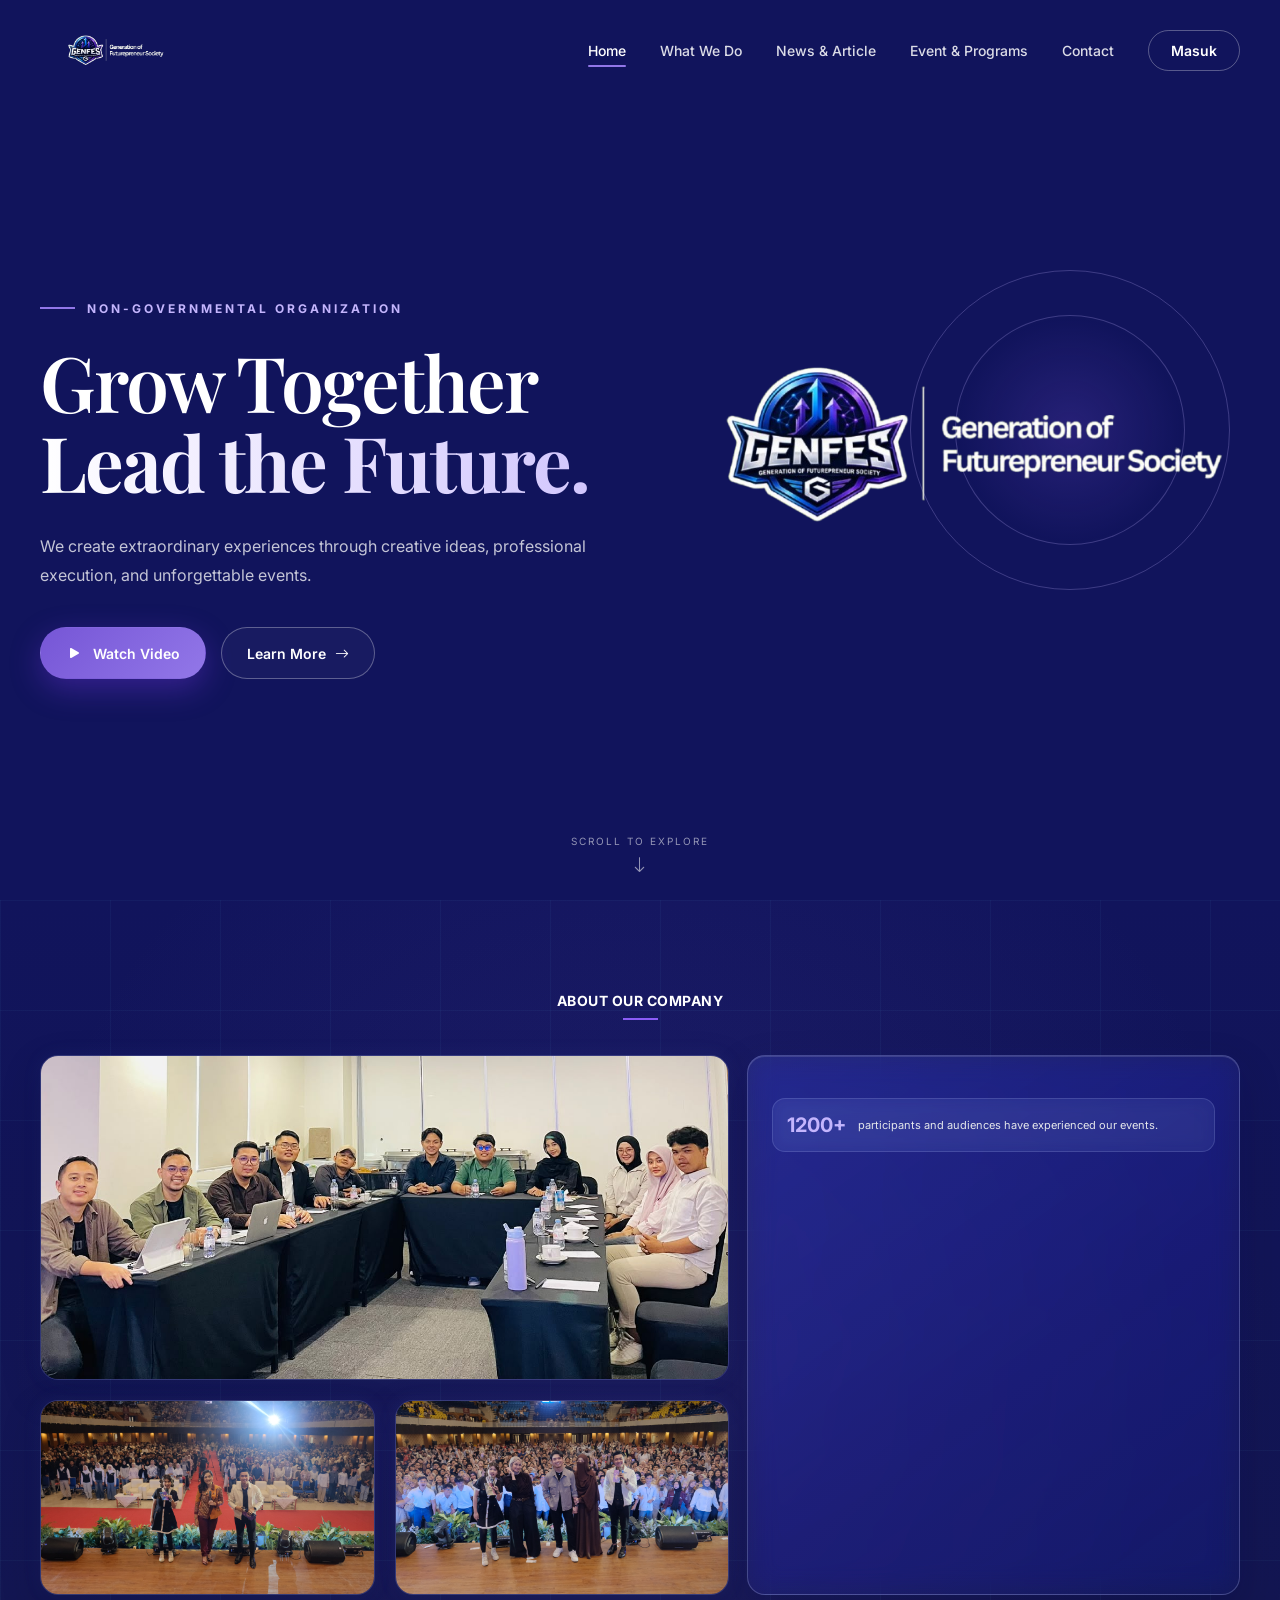
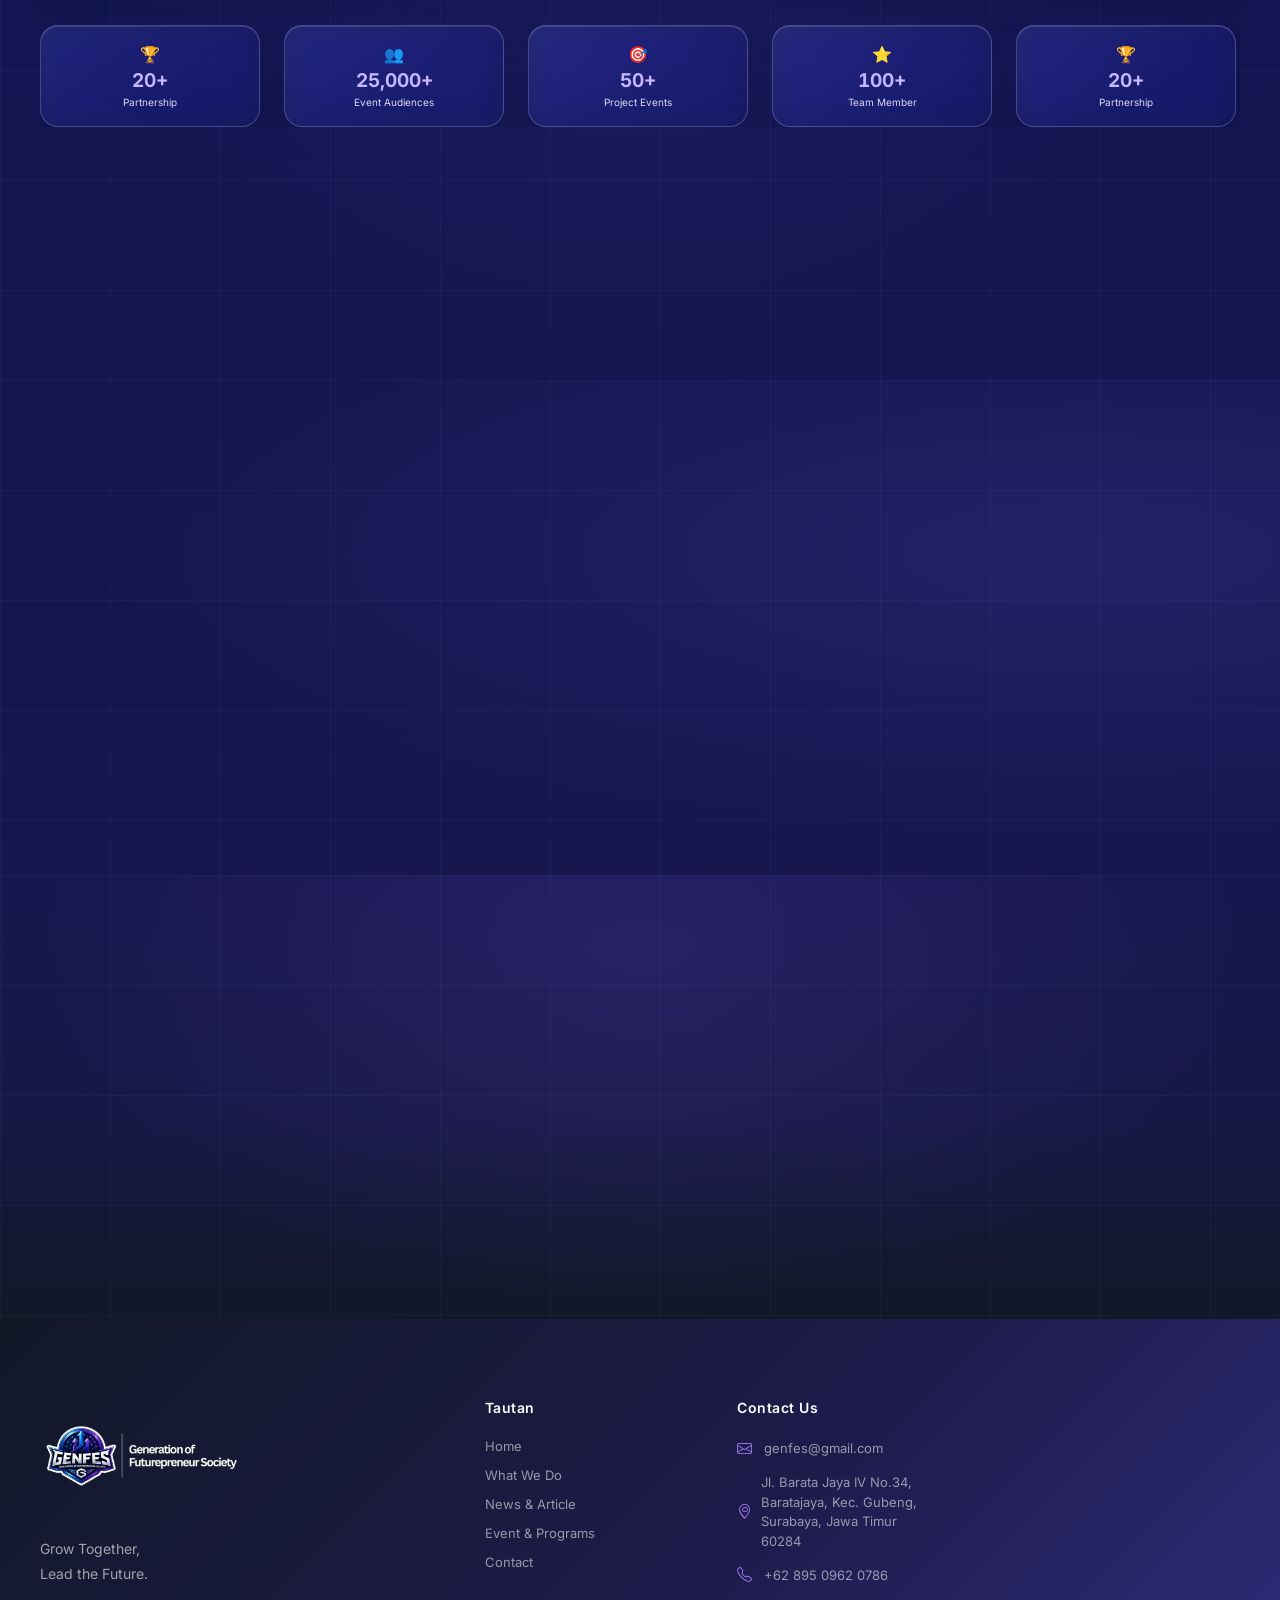
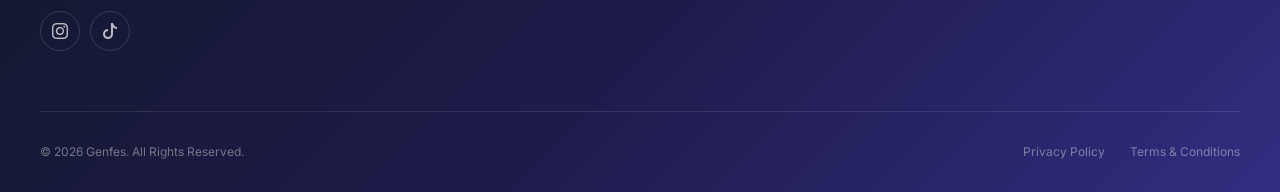
==== commit e142f4e7: "Update design" ====
--- a/index.html
+++ b/index.html
@@ -183,7 +183,7 @@
                     <div class="about-gallery">
 
                         <div class="about-image about-image-main">
-                            <img src="assets/images/about-main.jpg" alt="Genfes Event">
+                            <img src="assets/images/about-2.jpg" alt="Genfes Event">
                         </div>
 
                         <div class="about-image about-image-small">
@@ -191,7 +191,7 @@
                         </div>
 
                         <div class="about-image about-image-small">
-                            <img src="assets/images/about-2.jpg" alt="Genfes Event">
+                            <img src="assets/images/about-main.jpg" alt="Genfes Event">
                         </div>
 
                     </div>
--- a/css/home.css
+++ b/css/home.css
@@ -1615,3 +1615,150 @@
 .about-statistics:hover .stats-track {
     animation-play-state: paused;
 }
+
+/* =====================================================
+   HOME — SEAMLESS SECTION BACKGROUNDS
+   Hanya background: tidak mengubah layout / animasi / konten.
+   Transisi warna: Hero -> About -> Services -> Contact -> Footer
+   ===================================================== */
+
+/* Hero: video tetap terlihat, bagian bawah menyatu ke About. */
+.hero {
+    background: #11145c;
+}
+
+.hero-overlay {
+    background: linear-gradient(180deg,
+            rgba(17, 20, 92, 0.35) 0%,
+            rgba(17, 20, 92, 0.50) 40%,
+            rgba(17, 20, 92, 0.78) 77%,
+            #11145c 100%);
+}
+
+/* About: mulai dari warna akhir Hero, mengalir ke Services. */
+.about-section {
+    background-color: #11145c;
+    background-image:
+        linear-gradient(rgba(115, 225, 255, 0.045) 1px, transparent 1px),
+        linear-gradient(90deg, rgba(115, 225, 255, 0.045) 1px, transparent 1px),
+        radial-gradient(ellipse at 50% 40%, rgba(112, 90, 205, 0.13), transparent 70%),
+        linear-gradient(180deg, #11145c 0%, #131652 65%, #141650 100%);
+    background-size: 110px 110px, 110px 110px, auto, auto;
+    background-repeat: repeat, repeat, no-repeat, no-repeat;
+}
+
+/* Services: grid dan palet disamakan, warna atas sama dengan About. */
+.services-section {
+    background-color: #141650;
+    background-image:
+        linear-gradient(rgba(115, 225, 255, 0.045) 1px, transparent 1px),
+        linear-gradient(90deg, rgba(115, 225, 255, 0.045) 1px, transparent 1px),
+        radial-gradient(ellipse at 85% 35%, rgba(118, 86, 214, 0.16), transparent 65%),
+        linear-gradient(180deg, #141650 0%, #151650 65%, #17164f 100%);
+    background-size: 110px 110px, 110px 110px, auto, auto;
+    background-repeat: repeat, repeat, no-repeat, no-repeat;
+}
+
+/* Contact: menyambung dari Services hingga warna awal footer global. */
+.contact-cta {
+    background-color: #17164f;
+    background-image:
+        linear-gradient(rgba(115, 225, 255, 0.045) 1px, transparent 1px),
+        linear-gradient(90deg, rgba(115, 225, 255, 0.045) 1px, transparent 1px),
+        radial-gradient(ellipse at 50% 15%, rgba(118, 86, 214, 0.17), transparent 68%),
+        linear-gradient(180deg, #17164f 0%, #171845 55%, #111827 100%);
+    background-size: 110px 110px, 110px 110px, auto, auto;
+    background-repeat: repeat, repeat, no-repeat, no-repeat;
+}
+
+
+/* =========================================================
+   GENFES — GLASSMORPHISM / SOFT GLOW DESIGN SYSTEM
+   Layer tambahan: CSS asli, konten, dan interaksi dipertahankan.
+   Efek disesuaikan untuk mouse, layar sentuh, dan reduced motion.
+========================================================= */
+
+/* Home: memoles kartu tanpa mengganti gradasi antarseksi dan animasi reveal. */
+.about-story,
+.about-statistics .stat-card,
+.about-advantages .advantage-card,
+.services-section .service-card {
+    border: 1px solid rgba(197, 207, 255, .25);
+    border-radius: 18px;
+    background: linear-gradient(145deg, rgba(104, 119, 207, .18), rgba(42, 42, 117, .31) 58%, rgba(26, 35, 91, .28));
+    -webkit-backdrop-filter: blur(14px) saturate(145%);
+    backdrop-filter: blur(14px) saturate(145%);
+    box-shadow: inset 0 1px 0 rgba(255, 255, 255, .13),
+        0 17px 42px rgba(1, 6, 36, .21), 0 0 24px rgba(102, 127, 255, .045);
+}
+
+.about-gallery .about-image,
+.about-image-main,
+.about-image-small {
+    border-radius: 18px;
+    border: 1px solid rgba(194, 207, 255, .18);
+    box-shadow: 0 14px 38px rgba(3, 8, 43, .22), 0 0 20px rgba(94, 128, 244, .075);
+}
+
+.about-highlight {
+    background: rgba(90, 111, 214, .14);
+    border: 1px solid rgba(193, 208, 255, .17);
+    -webkit-backdrop-filter: blur(8px);
+    backdrop-filter: blur(8px);
+    border-radius: 13px;
+}
+
+.services-section .service-icon {
+    background: linear-gradient(135deg, rgba(114, 139, 255, .88), rgba(113, 75, 222, .85));
+    box-shadow: 0 10px 24px rgba(106, 124, 250, .23), inset 0 1px 0 rgba(255, 255, 255, .20);
+}
+
+.contact-cta-content {
+    border: 1px solid rgba(193, 207, 255, .23);
+    border-radius: 24px;
+    padding: clamp(25px, 4vw, 46px);
+    background: linear-gradient(130deg, rgba(105, 122, 220, .17), rgba(37, 45, 117, .26));
+    -webkit-backdrop-filter: blur(15px) saturate(140%);
+    backdrop-filter: blur(15px) saturate(140%);
+    box-shadow: inset 0 1px 0 rgba(255, 255, 255, .13),
+        0 18px 50px rgba(0, 5, 30, .22), 0 0 44px rgba(89, 128, 255, .10);
+}
+
+@media (hover: hover) and (pointer: fine) {
+
+    /* Hover ditambahkan ke state visible agar tidak mengganggu animasi masuk. */
+    .about-story:hover,
+    .about-statistics .stat-card:hover,
+    .about-advantages .advantage-card:hover,
+    .services-section .service-card.service-card-visible:hover {
+        border-color: rgba(192, 210, 255, .55);
+        background: linear-gradient(145deg, rgba(109, 135, 235, .29), rgba(48, 53, 134, .36));
+        box-shadow: inset 0 1px 0 rgba(255, 255, 255, .22),
+            0 24px 53px rgba(2, 7, 38, .30),
+            0 0 34px rgba(76, 151, 255, .15), 0 0 48px rgba(146, 97, 250, .09);
+    }
+}
+
+@media (max-width: 600px) {
+    .contact-cta-content {
+        padding: 25px 19px;
+        border-radius: 19px;
+    }
+
+    .about-story,
+    .about-statistics .stat-card,
+    .about-advantages .advantage-card,
+    .services-section .service-card {
+        border-radius: 15px;
+    }
+}
+
+@media (prefers-reduced-motion: reduce) {
+
+    .about-story,
+    .about-statistics .stat-card,
+    .about-advantages .advantage-card,
+    .services-section .service-card {
+        transition: none !important;
+    }
+}
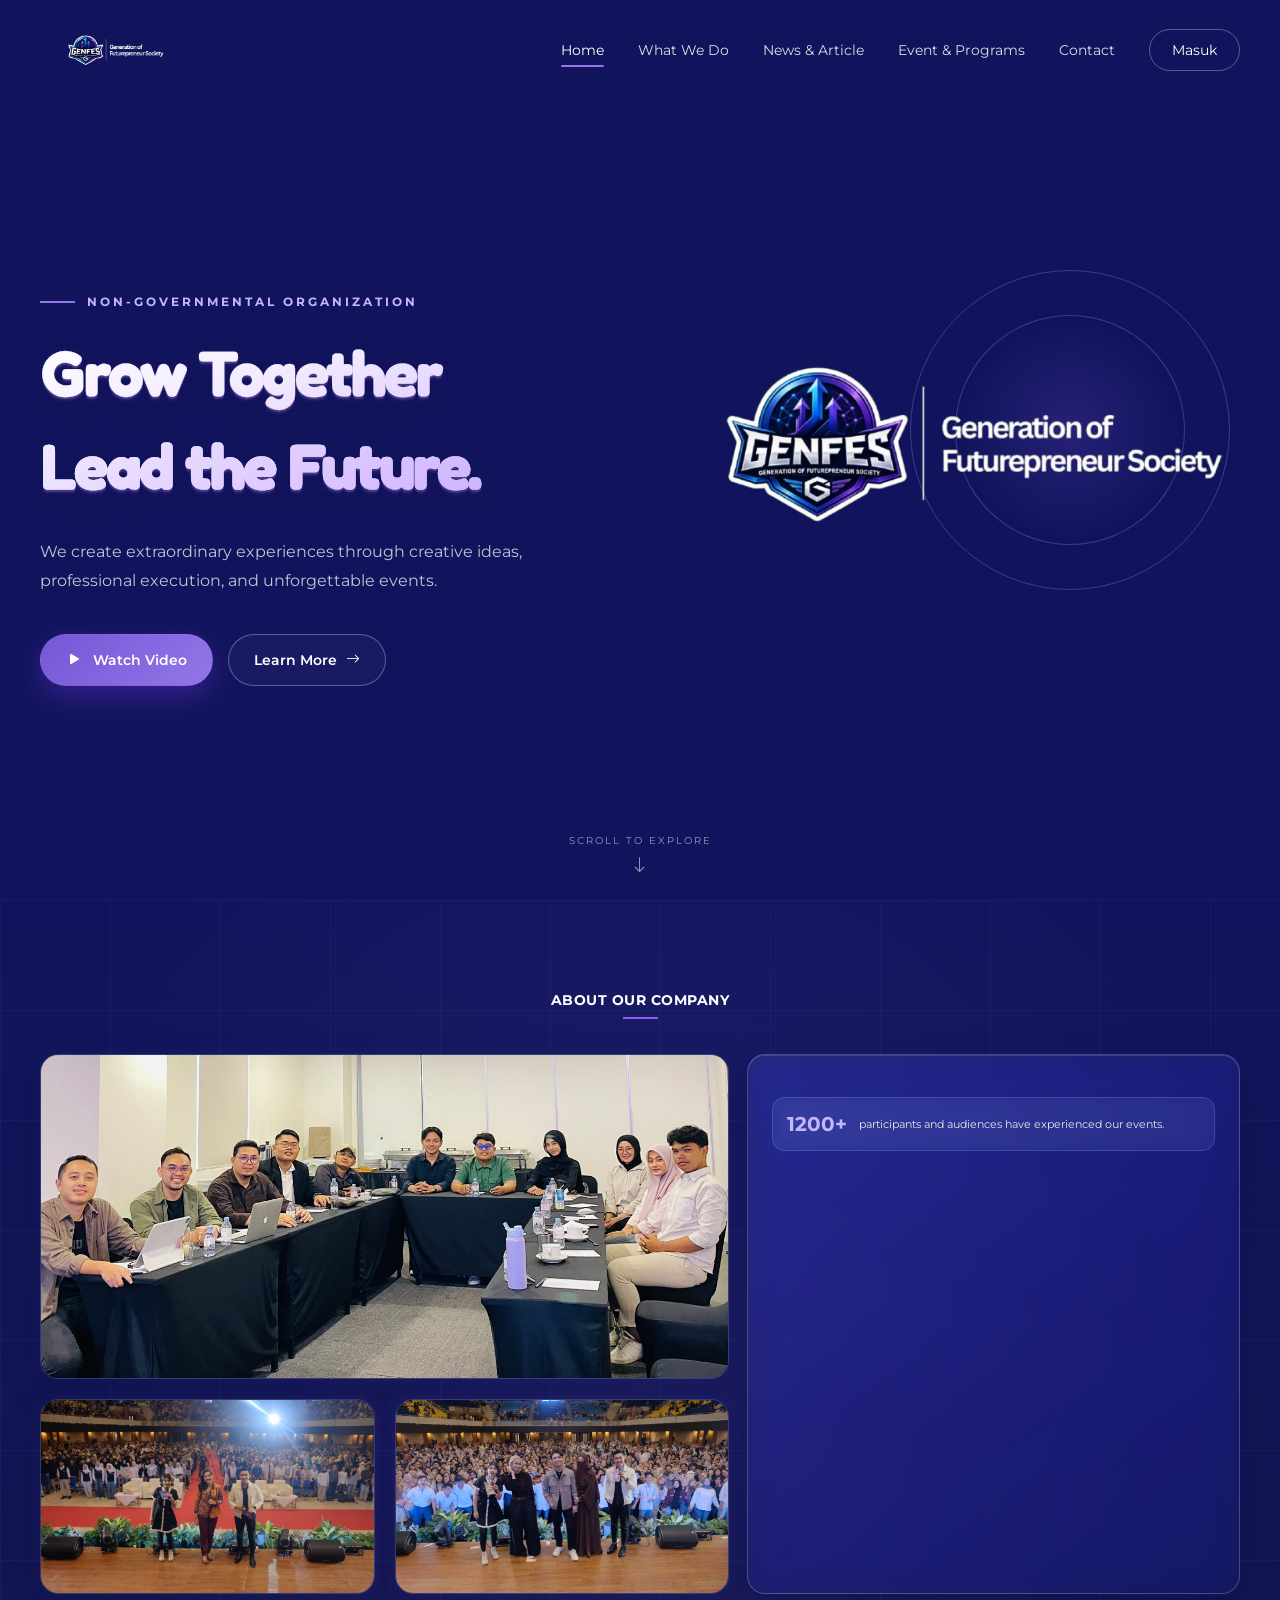
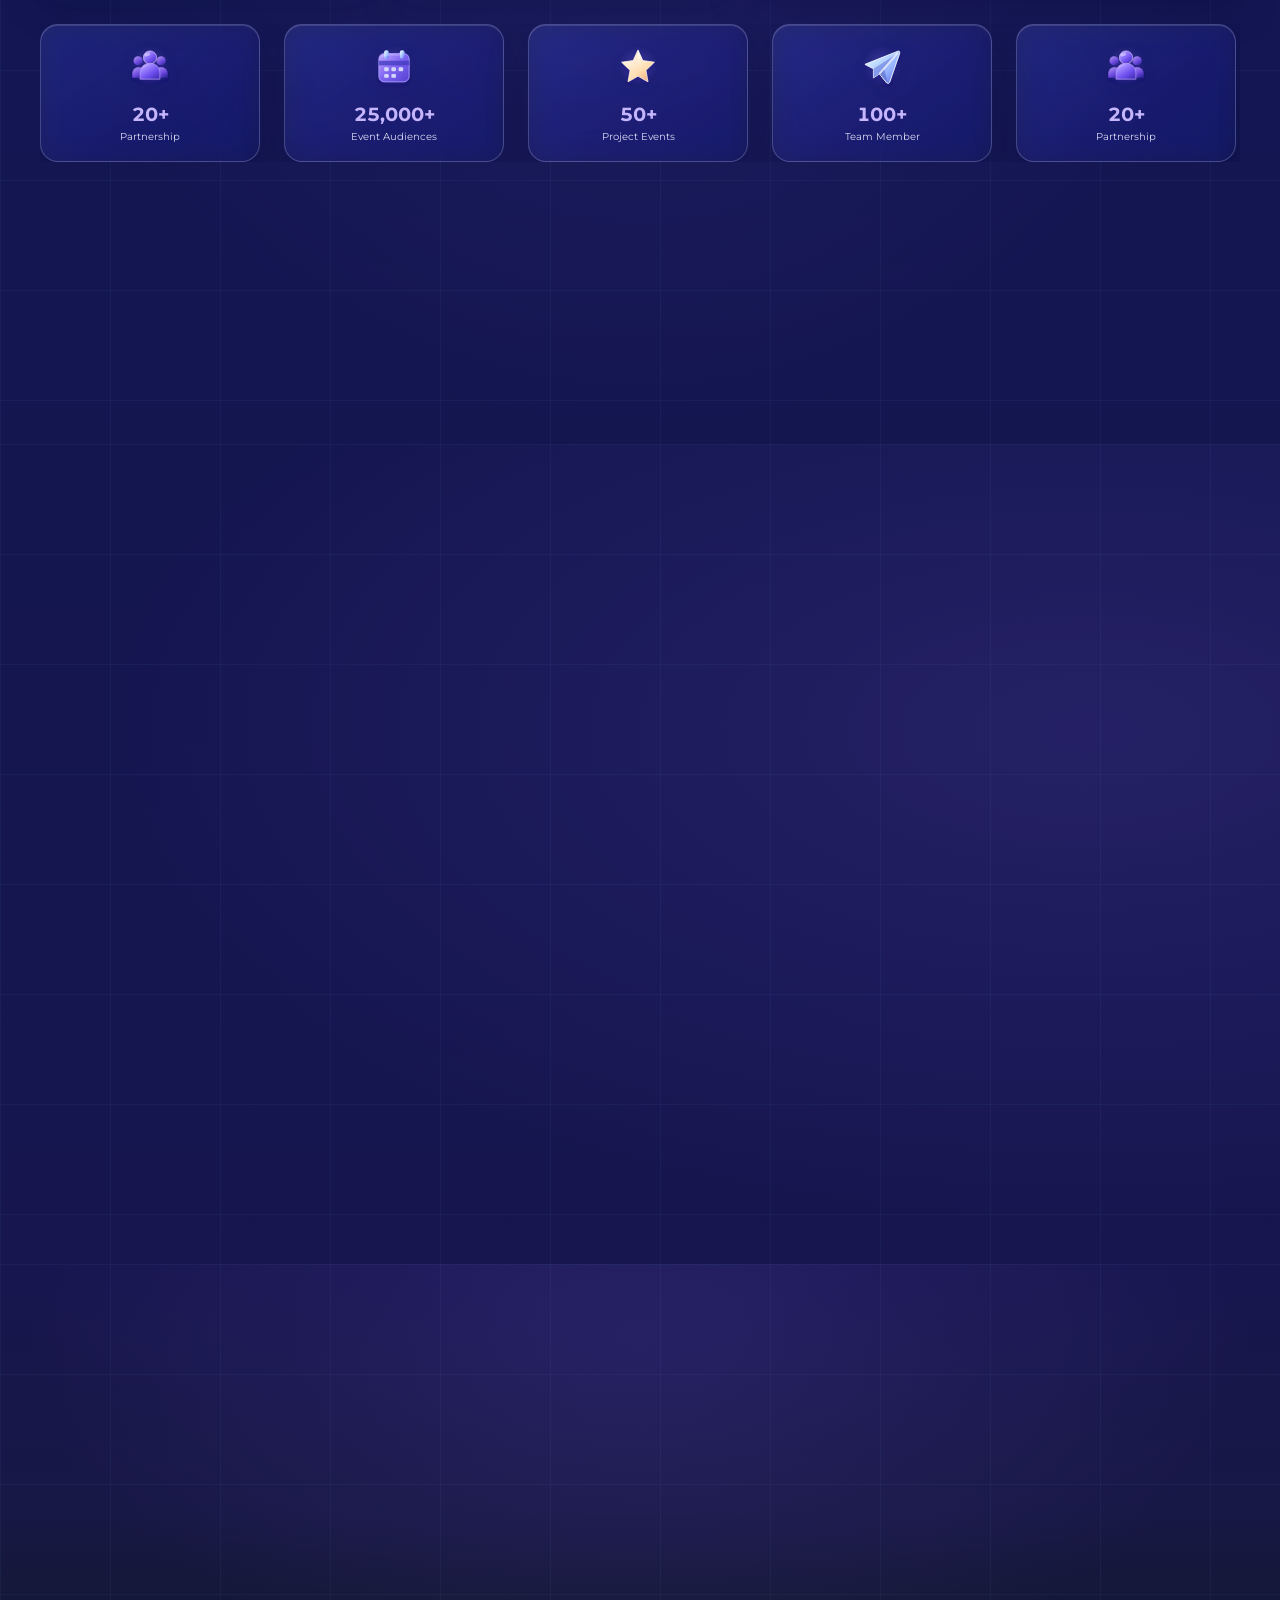
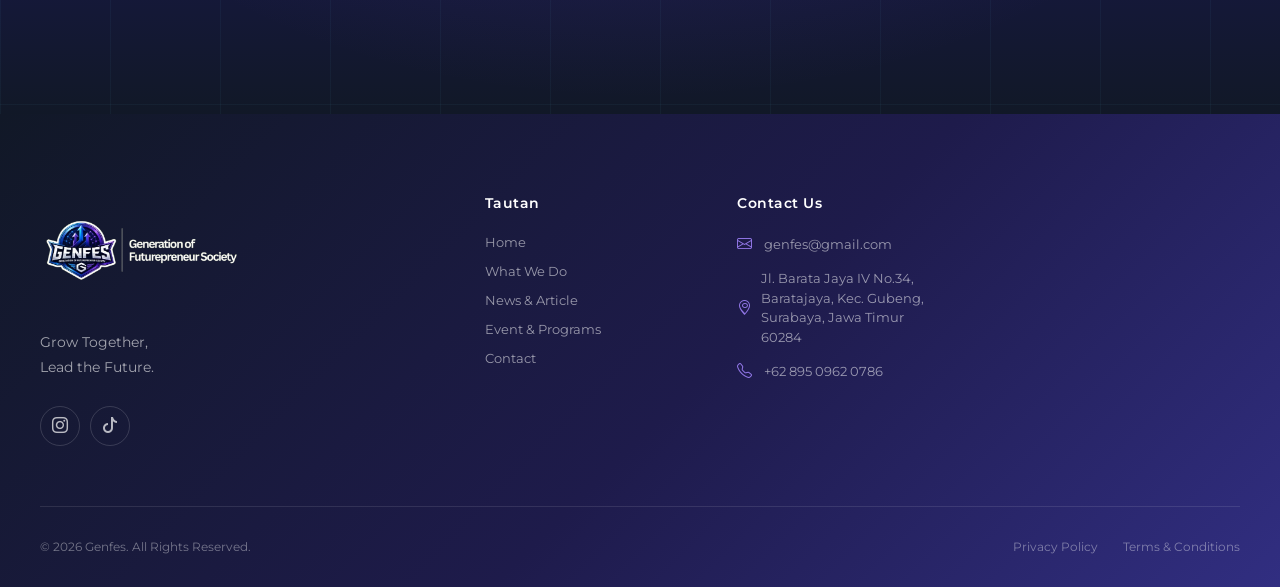
==== commit a5ece6b8: "Update design" ====
--- a/index.html
+++ b/index.html
@@ -243,122 +243,124 @@
                 </div>
 
 
-                <!-- Statistics -->
+
+                <!-- STATISTICS -->
                 <div class="about-statistics">
-
                     <div class="stats-track">
 
                         <!-- Kartu asli -->
                         <div class="stat-card">
-                            <div class="stat-icon">🏆</div>
+                            <div class="stat-icon">
+                                <i class="bi bi-diagram-3-fill" aria-hidden="true"></i>
+                            </div>
                             <strong>20+</strong>
                             <span>Partnership</span>
                         </div>
 
                         <div class="stat-card">
-                            <div class="stat-icon">👥</div>
+                            <div class="stat-icon">
+                                <i class="bi bi-people-fill" aria-hidden="true"></i>
+                            </div>
                             <strong>25,000+</strong>
                             <span>Event Audiences</span>
                         </div>
 
                         <div class="stat-card">
-                            <div class="stat-icon">🎯</div>
+                            <div class="stat-icon">
+                                <i class="bi bi-calendar2-event-fill" aria-hidden="true"></i>
+                            </div>
                             <strong>50+</strong>
                             <span>Project Events</span>
                         </div>
 
                         <div class="stat-card">
-                            <div class="stat-icon">⭐</div>
+                            <div class="stat-icon">
+                                <i class="bi bi-person-badge-fill" aria-hidden="true"></i>
+                            </div>
                             <strong>100+</strong>
                             <span>Team Member</span>
                         </div>
 
-                        <!-- Duplikat untuk infinite loop -->
+                        <!-- Duplikat infinite loop -->
                         <div class="stat-card" aria-hidden="true">
-                            <div class="stat-icon">🏆</div>
+                            <div class="stat-icon">
+                                <i class="bi bi-diagram-3-fill"></i>
+                            </div>
                             <strong>20+</strong>
                             <span>Partnership</span>
                         </div>
 
                         <div class="stat-card" aria-hidden="true">
-                            <div class="stat-icon">👥</div>
+                            <div class="stat-icon">
+                                <i class="bi bi-people-fill"></i>
+                            </div>
                             <strong>25,000+</strong>
                             <span>Event Audiences</span>
                         </div>
 
                         <div class="stat-card" aria-hidden="true">
-                            <div class="stat-icon">🎯</div>
+                            <div class="stat-icon">
+                                <i class="bi bi-calendar2-event-fill"></i>
+                            </div>
                             <strong>50+</strong>
                             <span>Project Events</span>
                         </div>
 
                         <div class="stat-card" aria-hidden="true">
-                            <div class="stat-icon">⭐</div>
+                            <div class="stat-icon">
+                                <i class="bi bi-person-badge-fill"></i>
+                            </div>
                             <strong>100+</strong>
                             <span>Team Member</span>
                         </div>
 
                     </div>
-
-                </div>
-
-                <!-- Advantages -->
+                </div>
+
+                <!-- ADVANTAGES -->
                 <div class="about-advantages">
 
                     <div class="advantage-card">
-
                         <div class="advantage-icon">
-                            🏆
-                        </div>
-
-                        <h3>
-                            Professional Excellence
-                        </h3>
+                            <i class="bi bi-award-fill" aria-hidden="true"></i>
+                        </div>
+
+                        <h3>Professional Excellence</h3>
 
                         <p>
                             Tim ahli dengan pengalaman bertahun-tahun
                             dalam industri event management.
                         </p>
-
-                    </div>
-
+                    </div>
 
                     <div class="advantage-card">
-
                         <div class="advantage-icon">
-                            💡
-                        </div>
-
-                        <h3>
-                            Innovative Solutions
-                        </h3>
+                            <i class="bi bi-lightbulb-fill" aria-hidden="true"></i>
+                        </div>
+
+                        <h3>Innovative Solutions</h3>
 
                         <p>
                             Solusi kreatif dan teknologi terbaru untuk
                             setiap kebutuhan event Anda.
                         </p>
-
-                    </div>
-
+                    </div>
 
                     <div class="advantage-card">
-
                         <div class="advantage-icon">
-                            ❤️
-                        </div>
-
-                        <h3>
-                            Client Satisfaction
-                        </h3>
+                            <i class="bi bi-heart-fill" aria-hidden="true"></i>
+                        </div>
+
+                        <h3>Client Satisfaction</h3>
 
                         <p>
                             Komitmen penuh untuk memberikan hasil yang
                             melampaui ekspektasi klien.
                         </p>
-
-                    </div>
-
-                </div>
+                    </div>
+
+                </div>
+
 
             </div>
 
--- a/css/style.css
+++ b/css/style.css
@@ -1303,3 +1303,395 @@
     line-height: 1.65;
 }
 
+/* ===========================================================
+   GENFES — MOBILE NAV: SLIDE + GLASS + BLUE/PURPLE GLOW
+   Tambahan untuk style.css global.
+   Tidak mengubah navbar desktop, HTML, atau JavaScript.
+   Menggunakan kelas .active yang sudah dipakai menu lama.
+=========================================================== */
+@media (max-width: 768px) {
+
+    /* Dim + blur latar halaman saat sidebar dibuka. */
+    .navbar::before {
+        content: "";
+        position: fixed;
+        inset: 0;
+        width: 100vw;
+        height: 100vh;
+        height: 100dvh;
+        z-index: 1000;
+        background: rgba(5, 8, 30, .54);
+        -webkit-backdrop-filter: blur(5px);
+        backdrop-filter: blur(5px);
+        opacity: 0;
+        visibility: hidden;
+        pointer-events: none;
+        transition: opacity .5s ease, visibility 0s linear .5s;
+    }
+
+    .navbar:has(.nav-menu.active)::before {
+        opacity: 1;
+        visibility: visible;
+        transition: opacity .5s ease, visibility 0s;
+    }
+
+    /* Saat menu dibuka, cegah posisi fixed terikat ke backdrop navbar. */
+    .navbar:has(.nav-menu.active),
+    .navbar.scrolled:has(.nav-menu.active) {
+        -webkit-backdrop-filter: none;
+        backdrop-filter: none;
+    }
+
+    /* Sidebar masuk dari KANAN, bukan menukar nilai right. */
+    .nav-menu {
+        position: fixed;
+        top: 0;
+        right: 0;
+        width: min(340px, 86vw);
+        height: 100vh;
+        height: 100dvh;
+        padding: max(84px, env(safe-area-inset-top)) 35px max(36px, env(safe-area-inset-bottom));
+        display: flex;
+        flex-direction: column;
+        align-items: flex-start;
+        justify-content: center;
+        gap: 9px;
+        overflow-x: hidden;
+        overflow-y: auto;
+        isolation: isolate;
+        z-index: 1001;
+        border-left: 1px solid rgba(186, 173, 255, .27);
+        border-radius: 24px 0 0 24px;
+        background:
+            radial-gradient(ellipse at 95% 7%, rgba(111, 92, 231, .25), transparent 45%),
+            radial-gradient(ellipse at 7% 88%, rgba(42, 127, 242, .16), transparent 50%),
+            linear-gradient(155deg, rgba(30, 27, 82, .96), rgba(14, 17, 49, .97) 64%, rgba(12, 16, 43, .98));
+        -webkit-backdrop-filter: blur(26px) saturate(140%);
+        backdrop-filter: blur(26px) saturate(140%);
+        box-shadow: -24px 0 70px rgba(0, 0, 0, .36), inset 1px 0 rgba(255, 255, 255, .10);
+        transform: translate3d(104%, 0, 0);
+        visibility: hidden;
+        pointer-events: none;
+        transition:
+            transform .68s cubic-bezier(.22, 1, .36, 1),
+            visibility 0s linear .68s;
+        will-change: transform;
+    }
+
+    .nav-menu.active {
+        right: 0;
+        transform: translate3d(0, 0, 0);
+        visibility: visible;
+        pointer-events: auto;
+        transition:
+            transform .68s cubic-bezier(.22, 1, .36, 1),
+            visibility 0s;
+    }
+
+    /* Ornamen glow bergerak, tidak menutupi teks dan tidak bisa diklik. */
+    .nav-menu::before,
+    .nav-menu::after {
+        content: "";
+        position: absolute;
+        border-radius: 50%;
+        pointer-events: none;
+        z-index: -1;
+        filter: blur(20px);
+    }
+
+    .nav-menu::before {
+        width: 215px;
+        height: 215px;
+        top: -74px;
+        right: -82px;
+        background: radial-gradient(circle, rgba(129, 101, 255, .32), transparent 73%);
+        animation: genfesMenuGlowOne 7s ease-in-out infinite alternate;
+    }
+
+    .nav-menu::after {
+        width: 230px;
+        height: 230px;
+        bottom: -85px;
+        left: -130px;
+        background: radial-gradient(circle, rgba(56, 149, 250, .20), transparent 73%);
+        animation: genfesMenuGlowTwo 8s ease-in-out infinite alternate;
+    }
+
+    @keyframes genfesMenuGlowOne {
+        from {
+            transform: translate3d(0, 0, 0) scale(1);
+        }
+
+        to {
+            transform: translate3d(-24px, 42px, 0) scale(1.2);
+        }
+    }
+
+    @keyframes genfesMenuGlowTwo {
+        from {
+            transform: translate3d(0, 0, 0) scale(1);
+        }
+
+        to {
+            transform: translate3d(26px, -36px, 0) scale(1.13);
+        }
+    }
+
+    /* Link muncul berurutan setelah panel mulai meluncur. */
+    .nav-menu>.nav-link,
+    .nav-menu>.nav-login {
+        position: relative;
+        z-index: 1;
+        flex-shrink: 0;
+        min-height: 44px;
+        display: inline-flex;
+        align-items: center;
+        max-width: 100%;
+        font-family: 'Montserrat', 'Inter', sans-serif;
+        font-size: 16px;
+        font-weight: 400;
+        letter-spacing: 0;
+        opacity: 0;
+        transform: translate3d(24px, 10px, 0);
+        transition:
+            opacity .36s ease,
+            transform .5s cubic-bezier(.22, 1, .36, 1),
+            color .25s ease;
+        transition-delay: 0s;
+    }
+
+    .nav-menu.active>.nav-link,
+    .nav-menu.active>.nav-login {
+        opacity: 1;
+        transform: translate3d(0, 0, 0);
+    }
+
+    .nav-menu.active> :nth-child(1) {
+        transition-delay: .14s;
+    }
+
+    .nav-menu.active> :nth-child(2) {
+        transition-delay: .20s;
+    }
+
+    .nav-menu.active> :nth-child(3) {
+        transition-delay: .26s;
+    }
+
+    .nav-menu.active> :nth-child(4) {
+        transition-delay: .32s;
+    }
+
+    .nav-menu.active> :nth-child(5) {
+        transition-delay: .38s;
+    }
+
+    .nav-menu.active> :nth-child(6) {
+        transition-delay: .44s;
+    }
+
+    /* Warna link tetap terang, dengan garis aktif glowing. */
+    .nav-menu>.nav-link {
+        color: rgba(239, 237, 255, .83);
+    }
+
+    .nav-menu>.nav-link.active,
+    .nav-menu>.nav-link:hover,
+    .nav-menu>.nav-link:focus-visible {
+        color: #fff;
+        text-shadow: 0 0 17px rgba(167, 139, 250, .38);
+    }
+
+    .nav-menu>.nav-link::after {
+        bottom: 2px;
+        height: 2px;
+        background: linear-gradient(90deg, #bd97ff, #7ebfff);
+        box-shadow: 0 0 12px rgba(157, 139, 255, .6);
+    }
+
+    /* Tombol masuk tampak seperti glass capsule. */
+    .nav-menu>.nav-login {
+        margin-top: 18px;
+        min-height: 46px;
+        padding: 11px 26px;
+        font-size: 14px;
+        font-weight: 500;
+        border: 1px solid rgba(181, 164, 250, .40);
+        border-radius: 999px;
+        color: #fff;
+        background: rgba(255, 255, 255, .065);
+        -webkit-backdrop-filter: blur(12px);
+        backdrop-filter: blur(12px);
+        box-shadow: inset 0 1px 0 rgba(255, 255, 255, .08);
+    }
+
+    .nav-menu>.nav-login:hover,
+    .nav-menu>.nav-login:focus-visible {
+        background: rgba(132, 101, 237, .28);
+        border-color: rgba(188, 166, 255, .83);
+        box-shadow: 0 0 20px rgba(142, 103, 255, .18);
+    }
+
+    /* Ikon hamburger dan X bertransisi lebih smooth. */
+    .menu-toggle {
+        z-index: 1002;
+        width: 45px;
+        height: 45px;
+        flex-shrink: 0;
+        border: 1px solid rgba(192, 182, 255, .42);
+        background: rgba(29, 27, 81, .36);
+        -webkit-backdrop-filter: blur(12px);
+        backdrop-filter: blur(12px);
+        transition: border-color .3s ease, background .3s ease, box-shadow .3s ease, transform .3s ease;
+    }
+
+    .menu-toggle i {
+        display: inline-block;
+        transition: transform .4s cubic-bezier(.22, 1, .36, 1), color .3s ease;
+    }
+
+    .navbar:has(.nav-menu.active) .menu-toggle {
+        border-color: rgba(170, 145, 255, .7);
+        background: rgba(104, 76, 204, .18);
+        box-shadow: 0 0 25px rgba(142, 103, 255, .22);
+    }
+
+    .navbar:has(.nav-menu.active) .menu-toggle i {
+        transform: rotate(90deg) scale(1.05);
+    }
+
+    .menu-toggle:focus-visible,
+    .nav-menu a:focus-visible {
+        outline: 2px solid #bba6ff;
+        outline-offset: 4px;
+    }
+}
+
+/* Layar pendek dalam mode landscape: menu tetap dapat digulir. */
+@media (max-width: 768px) and (max-height: 520px) {
+    .nav-menu {
+        justify-content: flex-start;
+        padding-top: 74px;
+    }
+}
+
+/* Aksesibilitas: kurangi animasi jika dipilih pengguna. */
+@media (max-width: 768px) and (prefers-reduced-motion: reduce) {
+
+    .nav-menu,
+    .navbar::before,
+    .nav-menu>.nav-link,
+    .nav-menu>.nav-login,
+    .menu-toggle,
+    .menu-toggle i {
+        animation: none !important;
+        transition-duration: .01ms !important;
+        transition-delay: 0ms !important;
+    }
+
+    .nav-menu::before,
+    .nav-menu::after {
+        animation: none !important;
+    }
+}
+
+/* ============================================================
+   GENFES — ANIMASI TEKS MENU HAMBURGER (HP)
+   Hanya perilaku animasi. Tidak mengganti warna, font,
+   ukuran, border, posisi, background, glow ataupun tombol.
+   Background sidebar langsung tampil TANPA slide dari kanan.
+   Teks muncul satu per satu dari ATAS ke BAWAH (urutan menu),
+   dengan gerak naik kecil + blur yang memudar.
+============================================================ */
+@media (max-width: 768px) {
+
+    /* Tampilkan sidebar langsung. Semua tampilan visual aslinya tetap. */
+    .nav-menu,
+    .nav-menu.active {
+        right: 0;
+        transform: none;
+        transition: visibility 0s;
+    }
+
+    .nav-menu {
+        visibility: hidden;
+        pointer-events: none;
+    }
+
+    .nav-menu.active {
+        visibility: visible;
+        pointer-events: auto;
+    }
+
+    /* Item harus tetap terbaca ketika tidak ada animasi. */
+    .nav-menu>.nav-link,
+    .nav-menu>.nav-login {
+        opacity: 1;
+        transform: none;
+        filter: none;
+        /* Hilangkan transisi opacity/transform lama agar tidak bentrok. */
+        transition: color .25s ease;
+        animation: none;
+    }
+
+    /* Saat class active ditambahkan JS, keyframes dimulai ulang. */
+    .nav-menu.active>.nav-link,
+    .nav-menu.active>.nav-login {
+        animation-name: genfesMenuItemReveal;
+        animation-duration: .72s;
+        animation-timing-function: cubic-bezier(.22, 1, .36, 1);
+        animation-fill-mode: both;
+        animation-delay: var(--item-delay, .12s);
+    }
+
+    /* Muncul berurutan dari Home (atas) hingga Masuk (bawah). */
+    .nav-menu.active> :nth-child(1) {
+        --item-delay: .12s;
+    }
+
+    .nav-menu.active> :nth-child(2) {
+        --item-delay: .27s;
+    }
+
+    .nav-menu.active> :nth-child(3) {
+        --item-delay: .42s;
+    }
+
+    .nav-menu.active> :nth-child(4) {
+        --item-delay: .57s;
+    }
+
+    .nav-menu.active> :nth-child(5) {
+        --item-delay: .72s;
+    }
+
+    .nav-menu.active> :nth-child(6) {
+        --item-delay: .87s;
+    }
+
+    @keyframes genfesMenuItemReveal {
+        from {
+            opacity: 0;
+            transform: translate3d(0, 27px, 0);
+            filter: blur(5px);
+        }
+
+        to {
+            opacity: 1;
+            transform: translate3d(0, 0, 0);
+            filter: blur(0);
+        }
+    }
+}
+
+/* Browser/pengguna yang meminta gerakan minimal tetap bisa membaca menu. */
+@media (max-width: 768px) and (prefers-reduced-motion: reduce) {
+
+    .nav-menu.active>.nav-link,
+    .nav-menu.active>.nav-login {
+        animation: none !important;
+        opacity: 1 !important;
+        transform: none !important;
+        filter: none !important;
+    }
+}
--- a/css/home.css
+++ b/css/home.css
@@ -1,3 +1,23 @@
+@import url("https://fonts.googleapis.com/css2?family=Fredoka:wght@500;600;700&family=Montserrat:wght@400;500;600;700&display=swap");
+
+
+/*
+  FONT BUNCH ASLI (OPSIONAL)
+  CSS ini langsung berjalan dengan Google Font Bowlby One sebagai alternatif
+  yang mirip. Kalau kamu sudah mempunyai lisensi/file font Bunch, letakkan
+  Bunch.woff2 di assets/fonts/ lalu AKTIFKAN @font-face di bawah:
+
+  @font-face {
+      font-family: "GENFES Bunch";
+      src: url("../assets/fonts/Bunch.woff2") format("woff2");
+      font-style: normal;
+      font-weight: 400;
+      font-display: swap;
+  }
+
+  Tidak ada file font yang disertakan dalam paket ini.
+*/
+
 /* GENFES — HOME PAGE CSS */
 
 /* ========================================
@@ -1761,4 +1781,1000 @@
     .services-section .service-card {
         transition: none !important;
     }
+}
+
+
+/* ============================================================
+   GENFES — BUNCH-STYLE DISPLAY TYPOGRAPHY + GRADIENT TITLES
+   Layer ini HANYA menyentuh typography, warna judul dan
+   efek glow judul. Desain glass, video, kartu & JS dipertahankan.
+   ============================================================ */
+:root {
+    --genfes-display-font: "GENFES Bunch", "Bowlby One", sans-serif;
+    --genfes-ui-font: "Montserrat", "Inter", sans-serif;
+    --genfes-title-gradient: linear-gradient(110deg,
+            #ffffff 0%, #ece7ff 22%, #c3a8ff 48%,
+            #9182ff 72%, #77c7ff 100%);
+    --genfes-title-accent: linear-gradient(105deg,
+            #ded5ff 0%, #a889ff 43%, #72caff 100%);
+}
+
+@keyframes genfesTitleShimmer {
+
+    0%,
+    100% {
+        background-position: 0% 50%;
+    }
+
+    50% {
+        background-position: 100% 50%;
+    }
+}
+
+@media (prefers-reduced-motion: reduce) {
+
+    /* Menonaktifkan animasi teks bila pengguna mengurangi gerakan. */
+    .genfes-title-motion-safe {
+        animation: none !important;
+    }
+}
+
+/* Judul besar, font display bold, dan gradasi putih–ungu–biru. */
+.hero h1,
+.about-story h2,
+.services-heading h2,
+.contact-cta-content h2,
+.placeholder-section h2 {
+    font-family: var(--genfes-display-font);
+    font-weight: 400;
+    /* Font display umumnya sudah ekstra tebal. */
+    letter-spacing: -0.025em;
+    line-height: 1.18;
+    background-image: var(--genfes-title-gradient);
+    background-size: 185% 100%;
+    -webkit-background-clip: text;
+    background-clip: text;
+    -webkit-text-fill-color: transparent;
+    color: transparent;
+    filter: drop-shadow(0 4px 17px rgba(120, 109, 251, .14));
+    animation: genfesTitleShimmer 12s ease-in-out infinite;
+}
+
+/* Kata aksen punya gradient ungu–cyan agar terasa seperti neon glow. */
+.hero h1 strong,
+.services-heading h2 span,
+.contact-cta-content h2 span,
+.placeholder-section h2 span {
+    background-image: var(--genfes-title-accent);
+    background-size: 150% 100%;
+    -webkit-background-clip: text;
+    background-clip: text;
+    -webkit-text-fill-color: transparent;
+    color: transparent;
+}
+
+/* Judul kartu sengaja menggunakan Montserrat: lebih mudah dibaca. */
+.about-advantages .advantage-card h3,
+.services-section .service-card h3 {
+    font-family: var(--genfes-ui-font);
+    letter-spacing: -0.02em;
+    line-height: 1.3;
+}
+
+/* Font display lebar, jadi ukuran judul di HP dikendalikan. */
+.hero h1 {
+    font-size: clamp(38px, 5.25vw, 75px);
+    overflow-wrap: break-word;
+}
+
+.about-story h2 {
+    font-size: clamp(22px, 2.4vw, 29px);
+}
+
+.services-heading h2 {
+    font-size: clamp(25px, 3vw, 36px);
+}
+
+.contact-cta-content h2 {
+    font-size: clamp(29px, 3.5vw, 42px);
+}
+
+@media (max-width: 768px) {
+    .hero h1 {
+        font-size: clamp(33px, 8.6vw, 49px);
+        letter-spacing: -.03em;
+    }
+
+    .about-story h2 {
+        font-size: clamp(21px, 6vw, 26px);
+    }
+
+    .services-heading h2 {
+        font-size: clamp(25px, 7vw, 30px);
+    }
+
+    .contact-cta-content h2 {
+        font-size: clamp(27px, 7.4vw, 33px);
+    }
+}
+
+@media (max-width: 380px) {
+    .hero h1 {
+        font-size: 32px;
+    }
+}
+
+@media (prefers-reduced-motion: reduce) {
+
+    .hero h1,
+    .about-story h2,
+    .services-heading h2,
+    .contact-cta-content h2,
+    .placeholder-section h2 {
+        animation: none;
+        background-position: 50% 50%;
+    }
+}
+
+/* ===============================================================
+   GENFES — HERO TYPOGRAPHY REFINEMENT (SCREENSHOT FEEDBACK)
+   Hanya Hero Home dan navbar pada halaman Home.
+   Heading: rounded/bubble + efek timbul + jarak dua baris.
+   Navbar & deskripsi: Montserrat regular, ukuran normal.
+   Tidak mengubah video, glass cards, warna section, animasi lain.
+   =============================================================== */
+
+/* Rounded, soft and dimensional instead of compressed display text. */
+.hero h1 {
+    font-family: "Fredoka", "Arial Rounded MT Bold", sans-serif;
+    font-weight: 700;
+    font-size: clamp(39px, 5vw, 73px);
+    line-height: 1.22;
+    letter-spacing: -0.035em;
+    margin-bottom: 32px;
+    background-image: linear-gradient(165deg,
+            #fff 0%, #f4eaff 20%, #dec8ff 43%,
+            #b7a0ff 73%, #94bbff 100%);
+    background-size: 165% 100%;
+    -webkit-background-clip: text;
+    background-clip: text;
+    -webkit-text-fill-color: transparent;
+    color: transparent;
+    -webkit-text-stroke: .35px rgba(248, 241, 255, .2);
+    filter:
+        drop-shadow(0 2px 0 rgba(247, 224, 255, .27)) drop-shadow(0 5px 0 rgba(79, 50, 153, .48)) drop-shadow(0 11px 20px rgba(25, 19, 94, .35));
+}
+
+/* Baris kedua diberi jarak nyata, bukan cuma line-height. */
+.hero h1 strong {
+    display: block;
+    margin-top: clamp(12px, 1.15vw, 20px);
+    font-family: inherit;
+    font-weight: inherit;
+    line-height: 1.2;
+    background-image: linear-gradient(145deg,
+            #f2e8ff 0%, #d6c0ff 32%,
+            #ad91fb 70%, #81c5ff 100%);
+    background-size: 150% 100%;
+    -webkit-background-clip: text;
+    background-clip: text;
+    -webkit-text-fill-color: transparent;
+    color: transparent;
+}
+
+/* Orange annotations: navbar normal weight & consistent sizing. */
+.navbar .nav-link,
+.navbar .nav-login {
+    font-family: "Montserrat", "Inter", sans-serif;
+    font-size: 14px;
+    font-weight: 400;
+    letter-spacing: normal;
+}
+
+/* Orange annotation: body copy, no bold / enlarged text. */
+.hero-description {
+    font-family: "Montserrat", "Inter", sans-serif;
+    font-size: 16px;
+    font-weight: 400;
+    line-height: 1.85;
+    letter-spacing: 0;
+}
+
+/* Keep heading comfortably separated and readable on mobile. */
+@media (max-width: 768px) {
+    .hero h1 {
+        font-size: clamp(32px, 8.2vw, 48px);
+        line-height: 1.2;
+        letter-spacing: -0.03em;
+        margin-bottom: 26px;
+    }
+
+    .hero h1 strong {
+        margin-top: 12px;
+    }
+
+    .hero-description {
+        font-size: 14px;
+        line-height: 1.8;
+    }
+
+    .navbar .nav-link {
+        font-size: 15px;
+    }
+
+    .navbar .nav-login {
+        font-size: 14px;
+    }
+}
+
+@media (max-width: 380px) {
+    .hero h1 {
+        font-size: 31px;
+    }
+
+    .hero h1 strong {
+        margin-top: 10px;
+    }
+}
+
+@media (prefers-reduced-motion: reduce) {
+    .hero h1 {
+        animation: none;
+        background-position: 50% 50%;
+    }
+}
+
+
+/* =====================================================================
+   GENFES — FINAL CONSISTENT TYPOGRAPHY (HOME / NEWS / EVENT / CONTACT)
+   Visual: rounded 'bubble' display headings (Fredoka), soft raised
+   lavender gradient, and regular Montserrat interface text.
+   Style only: preserved HTML, JavaScript, video, glassmorphism,
+   scroll animations, footer structure, and mobile card/carousel layout.
+   ===================================================================== */
+:root {
+    --genfes-display-font: "Fredoka", "Arial Rounded MT Bold", sans-serif;
+    --genfes-ui-font: "Montserrat", "Inter", sans-serif;
+    --genfes-title-gradient: linear-gradient(160deg,
+            #ffffff 0%, #f2e9ff 22%, #d9c4ff 44%,
+            #b299ff 73%, #8fc5ff 100%);
+    --genfes-title-accent: linear-gradient(145deg,
+            #f2eaff 0%, #d8c0ff 35%, #ad93ff 72%, #86c7ff 100%);
+}
+
+/* Navbar, body, footer and button copy: Montserrat, at their existing sizes. */
+body,
+button,
+input,
+textarea,
+select,
+.navbar,
+.footer {
+    font-family: var(--genfes-ui-font);
+}
+
+body {
+    font-weight: 400;
+}
+
+.navbar .nav-link,
+.navbar .nav-login {
+    font-family: var(--genfes-ui-font);
+    font-size: 14px;
+    font-weight: 400;
+    letter-spacing: normal;
+}
+
+/* Consistent heading material (rounded, gradient, subtle 3D relief). */
+.hero h1,
+.about-story h2,
+.services-heading h2,
+.contact-cta-content h2,
+.placeholder-section h2 {
+    font-family: var(--genfes-display-font);
+    font-weight: 700;
+    letter-spacing: -0.035em;
+    line-height: 1.22;
+    background-image: var(--genfes-title-gradient);
+    background-size: 165% 100%;
+    -webkit-background-clip: text;
+    background-clip: text;
+    -webkit-text-fill-color: transparent;
+    color: transparent;
+    -webkit-text-stroke: 0.3px rgba(255, 248, 255, .16);
+    filter: drop-shadow(0 2px 0 rgba(238, 217, 255, .18)) drop-shadow(0 4px 0 rgba(64, 41, 139, .30)) drop-shadow(0 9px 17px rgba(18, 20, 82, .22));
+    overflow-wrap: break-word;
+}
+
+/* Individual accent words keep the same family, with a soft blue-violet gradient. */
+.hero h1 strong,
+.services-heading h2 span,
+.contact-cta-content h2 span,
+.placeholder-section h2 span {
+    font-family: inherit;
+    background-image: var(--genfes-title-accent);
+    background-size: 150% 100%;
+    -webkit-background-clip: text;
+    background-clip: text;
+    -webkit-text-fill-color: transparent;
+    color: transparent;
+}
+
+/* Article, card, and contact panel headings remain a readable UI font. */
+.about-advantages .advantage-card h3,
+.services-section .service-card h3 {
+    font-family: var(--genfes-ui-font);
+    font-weight: 600;
+    letter-spacing: -0.02em;
+    line-height: 1.35;
+}
+
+/* Body copy is regular: no surprise bolding or larger sizes. */
+.hero-description,
+.about-story p,
+.services-heading p,
+.contact-cta-content p {
+    font-family: var(--genfes-ui-font);
+    font-weight: 400;
+    letter-spacing: 0;
+}
+
+@media (max-width: 768px) {
+    .navbar .nav-link {
+        font-size: 15px;
+        font-weight: 400;
+    }
+
+    .navbar .nav-login {
+        font-size: 14px;
+        font-weight: 400;
+    }
+}
+
+@media (prefers-reduced-motion: reduce) {
+
+    .hero h1,
+    .about-story h2,
+    .services-heading h2,
+    .contact-cta-content h2,
+    .placeholder-section h2 {
+        animation: none;
+        background-position: 50% 50%;
+    }
+}
+
+/* HOME: keep the approved bubble spacing between both hero lines. */
+.hero h1 {
+    font-size: clamp(39px, 5vw, 73px);
+    line-height: 1.23;
+    margin-bottom: 32px;
+}
+
+.hero h1 strong {
+    display: block;
+    margin-top: clamp(12px, 1.15vw, 20px);
+    line-height: 1.2;
+    font-weight: 700;
+}
+
+.hero-description {
+    font-size: 16px;
+    line-height: 1.85;
+}
+
+.about-story h2 {
+    font-size: clamp(22px, 2.4vw, 29px);
+}
+
+.services-heading h2 {
+    font-size: clamp(25px, 3vw, 36px);
+}
+
+.contact-cta-content h2 {
+    font-size: clamp(29px, 3.5vw, 42px);
+}
+
+@media (max-width: 768px) {
+    .hero h1 {
+        font-size: clamp(32px, 8.2vw, 48px);
+        line-height: 1.24;
+        margin-bottom: 26px;
+    }
+
+    .hero h1 strong {
+        margin-top: 12px;
+    }
+
+    .hero-description {
+        font-size: 14px;
+        line-height: 1.8;
+    }
+
+    .about-story h2 {
+        font-size: clamp(21px, 6vw, 26px);
+    }
+
+    .services-heading h2 {
+        font-size: clamp(25px, 7vw, 30px);
+    }
+
+    .contact-cta-content h2 {
+        font-size: clamp(27px, 7.4vw, 33px);
+    }
+}
+
+@media (max-width: 380px) {
+    .hero h1 {
+        font-size: 31px;
+    }
+}
+
+/* ======================================================
+   OUR SERVICES: HORIZONTAL SWIPE KHUSUS HP
+   Desktop dan tablet tetap menggunakan grid aslinya.
+   ====================================================== */
+.services-swipe-hint {
+    display: none;
+}
+
+@media (max-width: 600px) {
+    .services-section .services-heading {
+        margin-bottom: 16px;
+    }
+
+    .services-swipe-hint {
+        display: flex;
+        align-items: center;
+        justify-content: center;
+        gap: 8px;
+        margin: 0 0 16px;
+        font-size: 11px;
+        line-height: 1.5;
+        color: #cbd5ff;
+        text-align: center;
+    }
+
+    .services-swipe-hint i {
+        color: #c4b5fd;
+        font-size: 15px;
+    }
+
+    .services-section .services-grid {
+        display: flex;
+        flex-wrap: nowrap;
+        align-items: stretch;
+        gap: 14px;
+        overflow-x: auto;
+        overflow-y: hidden;
+        scroll-snap-type: x mandatory;
+        scroll-padding-inline: 0;
+        overscroll-behavior-x: contain;
+        -webkit-overflow-scrolling: touch;
+        scrollbar-width: thin;
+        scrollbar-color: rgba(167, 139, 250, .75) rgba(255, 255, 255, .06);
+        padding: 5px 0 18px;
+    }
+
+    .services-section .services-grid::-webkit-scrollbar {
+        height: 5px;
+    }
+
+    .services-section .services-grid::-webkit-scrollbar-thumb {
+        background: rgba(167, 139, 250, .75);
+        border-radius: 10px;
+    }
+
+    .services-section .services-grid::-webkit-scrollbar-track {
+        background: rgba(255, 255, 255, .06);
+        border-radius: 10px;
+    }
+
+    .services-section .services-grid>.service-card {
+        flex: 0 0 86%;
+        width: 86%;
+        min-width: 0;
+        min-height: 225px;
+        scroll-snap-align: start;
+        scroll-snap-stop: always;
+        padding: 26px 20px;
+    }
+
+    .services-section .services-grid:focus-visible {
+        outline: 2px solid #c4b5fd;
+        outline-offset: 4px;
+        border-radius: 8px;
+    }
+}
+
+
+/* ======================================================
+   ABOUT / ADVANTAGES: 3 KOLOM RAPI PADA LAYAR HP
+   Ketiga kartu langsung terlihat tanpa swipe / scroll horizontal.
+   Desktop tetap mengikuti pengaturan grid awal.
+   ====================================================== */
+@media (max-width: 600px) {
+    .about-section .about-advantages {
+        display: grid;
+        grid-template-columns: repeat(3, minmax(0, 1fr));
+        align-items: stretch;
+        gap: clamp(6px, 2vw, 10px);
+        width: 100%;
+        margin-top: 24px;
+        padding: 0;
+        overflow: visible;
+        scroll-snap-type: none;
+    }
+
+    .about-section .about-advantages>.advantage-card {
+        box-sizing: border-box;
+        display: flex;
+        flex-direction: column;
+        align-items: center;
+        flex: initial;
+        min-width: 0;
+        min-height: 0;
+        width: auto;
+        padding: clamp(9px, 2.5vw, 13px) clamp(7px, 2.1vw, 12px);
+        border-radius: 14px;
+        text-align: center;
+        overflow-wrap: break-word;
+    }
+
+    .about-section .about-advantages .advantage-icon {
+        flex-shrink: 0;
+        margin-bottom: 9px;
+        font-size: clamp(19px, 5vw, 23px);
+        line-height: 1.2;
+    }
+
+    .about-section .about-advantages .advantage-card h3 {
+        min-height: 2.7em;
+        margin-bottom: 8px;
+        font-size: clamp(9.5px, 2.8vw, 11px);
+        font-weight: 700;
+        line-height: 1.35;
+        overflow-wrap: break-word;
+    }
+
+    .about-section .about-advantages .advantage-card p {
+        margin: 0;
+        font-size: clamp(9px, 2.45vw, 10px);
+        line-height: 1.5;
+        overflow-wrap: break-word;
+    }
+}
+
+
+/* GENFES - ABOUT ICONS */
+
+.stat-icon i {
+    display: inline-flex;
+    align-items: center;
+    justify-content: center;
+    font-size: 26px;
+    line-height: 1;
+    color: #c4b5fd;
+}
+
+.advantage-icon i {
+    display: inline-flex;
+    align-items: center;
+    justify-content: center;
+    font-size: 28px;
+    line-height: 1;
+    color: #c4b5fd;
+}
+
+/* Responsive Mobile */
+@media (max-width: 600px) {
+    .stat-icon i {
+        font-size: 20px;
+    }
+
+    .advantage-icon i {
+        font-size: 20px;
+    }
+}
+
+/* ============================================================
+   HOME / OUR SERVICES — SELARAS DENGAN EVENT / OUR PROGRAMS
+   Khusus .services-section. Tidak mengubah warna tema, konten,
+   navbar, halaman Events, ataupun animasi hamburger.
+   ============================================================ */
+
+/* Heading meniru ritme Program yang Berdampak di Events. */
+.services-section .services-heading {
+    max-width: 730px;
+    margin: 0 0 35px;
+    text-align: left;
+}
+
+.services-section .services-heading .services-label {
+    display: block;
+    margin: 0 0 10px;
+    color: #a78bfa;
+    font-family: var(--genfes-ui-font, "Montserrat", "Inter", sans-serif);
+    font-size: 11px;
+    font-weight: 700;
+    letter-spacing: 1.5px;
+    text-transform: uppercase;
+}
+
+.services-section .services-heading h2 {
+    margin: 0 0 10px;
+    font-size: clamp(28px, 3.1vw, 39px);
+    line-height: 1.3;
+}
+
+.services-section .services-heading p {
+    max-width: 600px;
+    margin: 0;
+    font-size: 13px;
+    line-height: 1.7;
+    color: #cbd5f5;
+}
+
+/* Empat layanan: dua pasang kartu dengan proporsi yang seimbang. */
+.services-section .services-grid {
+    display: grid;
+    grid-template-columns: repeat(2, minmax(0, 1fr));
+    gap: 22px;
+    align-items: stretch;
+}
+
+/* Bentuk kartu glass, sama dengan program cards pada halaman Events. */
+.services-section .services-grid>.service-card {
+    position: relative;
+    isolation: isolate;
+    display: flex;
+    flex-direction: column;
+    align-items: stretch;
+    min-width: 0;
+    min-height: 250px;
+    padding: 28px;
+    overflow: hidden;
+    border: 1px solid rgba(195, 208, 255, .24);
+    border-radius: 18px;
+    background: linear-gradient(145deg,
+            rgba(105, 112, 205, .20),
+            rgba(34, 43, 113, .34) 56%,
+            rgba(34, 39, 96, .28));
+    -webkit-backdrop-filter: blur(15px) saturate(145%);
+    backdrop-filter: blur(15px) saturate(145%);
+    box-shadow:
+        inset 0 1px 0 rgba(255, 255, 255, .13),
+        0 18px 44px rgba(3, 8, 39, .24),
+        0 0 35px rgba(72, 119, 255, .055);
+    text-align: left;
+    transition:
+        opacity .6s ease,
+        transform .7s cubic-bezier(.22, 1, .36, 1),
+        border-color .35s ease,
+        box-shadow .45s ease,
+        background .4s ease;
+}
+
+.services-section .services-grid>.service-card::before {
+    content: "";
+    position: absolute;
+    inset: 0;
+    z-index: -1;
+    border-radius: inherit;
+    background: radial-gradient(circle at 50% 5%, rgba(167, 139, 250, .16), transparent 65%);
+    opacity: 0;
+    pointer-events: none;
+    transition: opacity .45s ease;
+}
+
+/* Ikon ditempatkan di tengah bagian atas, seperti Program cards. */
+.services-section .service-icon {
+    display: flex;
+    align-items: center;
+    justify-content: center;
+    flex-shrink: 0;
+    width: 50px;
+    height: 50px;
+    margin: 0 auto 22px;
+    border-radius: 14px;
+    background: linear-gradient(135deg, rgba(126, 139, 255, .8), rgba(91, 71, 204, .85));
+    box-shadow:
+        0 10px 26px rgba(75, 96, 245, .24),
+        inset 0 1px 0 rgba(255, 255, 255, .2);
+    color: #fff;
+    font-size: 21px;
+    transform: translateY(0) rotate(0);
+    transition: transform .5s cubic-bezier(.22, 1, .36, 1),
+        box-shadow .45s ease, background .45s ease;
+}
+
+.services-section .service-icon i {
+    display: inline-block;
+    transition: transform .5s cubic-bezier(.22, 1, .36, 1);
+}
+
+.services-section .service-card h3 {
+    margin: 0 0 10px;
+    color: #ffffff;
+    font-family: var(--genfes-ui-font, "Montserrat", "Inter", sans-serif);
+    font-size: 22px;
+    font-weight: 600;
+    letter-spacing: -.02em;
+    line-height: 1.35;
+    text-align: left;
+}
+
+.services-section .service-card p {
+    margin: 0;
+    color: #cbd5f5;
+    font-family: var(--genfes-ui-font, "Montserrat", "Inter", sans-serif);
+    font-size: 12px;
+    font-weight: 400;
+    line-height: 1.7;
+    text-align: left;
+}
+
+@media (hover: hover) and (pointer: fine) {
+    .services-section .services-grid>.service-card.service-card-visible:hover {
+        transform: translateY(-7px);
+        border-color: rgba(186, 210, 255, .54);
+        background: linear-gradient(145deg,
+                rgba(108, 124, 230, .30),
+                rgba(48, 57, 137, .43) 55%,
+                rgba(32, 42, 105, .36));
+        box-shadow:
+            inset 0 1px 0 rgba(255, 255, 255, .21),
+            0 25px 54px rgba(3, 8, 40, .37),
+            0 0 35px rgba(82, 146, 255, .18),
+            0 0 60px rgba(151, 95, 255, .13);
+    }
+
+    .services-section .services-grid>.service-card:hover::before {
+        opacity: 1;
+    }
+
+    .services-section .services-grid>.service-card:hover .service-icon {
+        transform: translateY(-5px) rotate(-4deg);
+        box-shadow: 0 14px 28px rgba(118, 86, 214, .42),
+            0 0 20px rgba(167, 139, 250, .20);
+    }
+
+    .services-section .services-grid>.service-card:hover .service-icon i {
+        transform: scale(1.12) rotate(4deg);
+    }
+}
+
+/* Tablet tetap dua kolom, dengan kartu yang proporsional. */
+@media (min-width: 601px) and (max-width: 900px) {
+    .services-section .services-grid {
+        gap: 18px;
+    }
+
+    .services-section .services-grid>.service-card {
+        padding: 25px 22px;
+    }
+}
+
+/* HP mengikuti Program yang Berdampak: scroll-snap horizontal. */
+@media (max-width: 600px) {
+    .services-section {
+        padding: 68px 0 76px;
+    }
+
+    .services-section .services-heading {
+        max-width: none;
+        margin: 0 0 30px;
+        text-align: center;
+    }
+
+    .services-section .services-heading h2 {
+        margin-bottom: 12px;
+        font-size: clamp(25px, 7vw, 32px);
+        line-height: 1.25;
+    }
+
+    .services-section .services-heading p {
+        max-width: 340px;
+        margin-inline: auto;
+        font-size: 13px;
+        line-height: 1.8;
+    }
+
+    .services-section .services-grid {
+        display: flex;
+        flex-wrap: nowrap;
+        align-items: stretch;
+        gap: 14px;
+        overflow-x: auto;
+        overflow-y: hidden;
+        scroll-snap-type: x mandatory;
+        scroll-padding-inline: 4px;
+        overscroll-behavior-x: contain;
+        -webkit-overflow-scrolling: touch;
+        padding: 6px 4px 20px;
+        scrollbar-width: thin;
+        scrollbar-color: rgba(167, 139, 250, .5) transparent;
+    }
+
+    .services-section .services-grid>.service-card {
+        flex: 0 0 min(78vw, 300px);
+        width: min(78vw, 300px);
+        min-width: 0;
+        min-height: 0;
+        padding: 27px 20px 25px;
+        border-radius: 20px;
+        text-align: center;
+        scroll-snap-align: start;
+        scroll-snap-stop: always;
+    }
+
+    .services-section .service-icon {
+        width: 58px;
+        height: 58px;
+        margin: 0 auto 18px;
+        border-radius: 17px;
+        font-size: 25px;
+    }
+
+    .services-section .service-card h3 {
+        margin-bottom: 11px;
+        font-size: 19px;
+        line-height: 1.35;
+        text-align: center;
+    }
+
+    .services-section .service-card p {
+        margin: 0 auto;
+        font-size: 12px;
+        line-height: 1.8;
+        text-align: center;
+    }
+}
+
+@media (max-width: 380px) {
+    .services-section .services-grid>.service-card {
+        padding: 25px 18px;
+    }
+}
+
+@media (prefers-reduced-motion: reduce) {
+
+    .services-section .services-grid>.service-card,
+    .services-section .services-grid>.service-card::before,
+    .services-section .service-icon,
+    .services-section .service-icon i {
+        transition: none !important;
+        animation: none !important;
+    }
+}
+
+/* ============================================================
+   GENFES — ABOUT OUR COMPANY: 3D ICONS (REFERENSI)
+   Hanya mengganti gambar/icon. Kartu, teks, layout,
+   HTML, JS, navbar, hero, dan warna website tetap.
+   Ikon SVG sudah ditanam di CSS: tidak perlu folder aset baru.
+   ============================================================ */
+
+/* Hilangkan pelat/kotak ikon dari versi sebelumnya. */
+.about-statistics .stat-icon,
+.about-advantages .advantage-icon {
+    position: relative;
+    display: inline-flex;
+    align-items: center;
+    justify-content: center;
+    width: 46px;
+    height: 46px;
+    padding: 0;
+    margin-bottom: 14px;
+    border: 0;
+    border-radius: 0;
+    background: none;
+    box-shadow: none;
+    filter: none;
+    isolation: auto;
+    overflow: visible;
+    transform: none;
+}
+
+.about-statistics .stat-icon::before,
+.about-advantages .advantage-icon::before {
+    content: none;
+}
+
+/* Sembunyikan ikon Bootstrap DATAR, ganti dengan SVG berlapis 3D. */
+.about-statistics .stat-icon i,
+.about-advantages .advantage-icon i {
+    display: none;
+}
+
+.about-statistics .stat-icon::after,
+.about-advantages .advantage-icon::after {
+    content: "";
+    display: block;
+    width: 42px;
+    height: 42px;
+    flex-shrink: 0;
+    background-position: center;
+    background-repeat: no-repeat;
+    background-size: contain;
+    filter: drop-shadow(0 3px 6px rgba(18, 13, 95, .25));
+    transition: transform .3s ease, filter .3s ease;
+    pointer-events: none;
+}
+
+/* Empat statistik, berlaku pula pada empat kartu duplikat marquee. */
+/* Members */
+.about-statistics .stat-card:nth-child(4n + 1) .stat-icon::after {
+    background-image: url("data:image/svg+xml,%3Csvg%20xmlns%3D%22http%3A%2F%2Fwww.w3.org%2F2000%2Fsvg%22%20width%3D%2264%22%20height%3D%2264%22%20viewBox%3D%220%200%2064%2064%22%3E%0A%3Cdefs%3E%0A%20%20%3ClinearGradient%20id%3D%22purple%22%20x1%3D%220.15%22%20y1%3D%220.05%22%20x2%3D%220.87%22%20y2%3D%220.95%22%3E%3Cstop%20stop-color%3D%22%23D9C0FF%22%2F%3E%3Cstop%20offset%3D%22.25%22%20stop-color%3D%22%239B83FF%22%2F%3E%3Cstop%20offset%3D%22.66%22%20stop-color%3D%22%236C4CEC%22%2F%3E%3Cstop%20offset%3D%221%22%20stop-color%3D%22%234532B8%22%2F%3E%3C%2FlinearGradient%3E%0A%20%20%3ClinearGradient%20id%3D%22purple2%22%20x1%3D%220.15%22%20y1%3D%220%22%20x2%3D%22.8%22%20y2%3D%221%22%3E%3Cstop%20stop-color%3D%22%23BD9EFF%22%2F%3E%3Cstop%20offset%3D%22.62%22%20stop-color%3D%22%23724CE8%22%2F%3E%3Cstop%20offset%3D%221%22%20stop-color%3D%22%23362A9E%22%2F%3E%3C%2FlinearGradient%3E%0A%20%20%3ClinearGradient%20id%3D%22blue%22%20x1%3D%220.05%22%20y1%3D%220%22%20x2%3D%22.95%22%20y2%3D%221%22%3E%3Cstop%20stop-color%3D%22%23FAFDFF%22%2F%3E%3Cstop%20offset%3D%22.3%22%20stop-color%3D%22%23C5E1FF%22%2F%3E%3Cstop%20offset%3D%22.7%22%20stop-color%3D%22%238CA9FF%22%2F%3E%3Cstop%20offset%3D%221%22%20stop-color%3D%22%235965D9%22%2F%3E%3C%2FlinearGradient%3E%0A%20%20%3ClinearGradient%20id%3D%22calendar%22%20x1%3D%220%22%20y1%3D%220%22%20x2%3D%221%22%20y2%3D%221%22%3E%3Cstop%20stop-color%3D%22%23C3AAFF%22%2F%3E%3Cstop%20offset%3D%22.48%22%20stop-color%3D%22%238065F2%22%2F%3E%3Cstop%20offset%3D%221%22%20stop-color%3D%22%235541D2%22%2F%3E%3C%2FlinearGradient%3E%0A%20%20%3ClinearGradient%20id%3D%22gold%22%20x1%3D%22.15%22%20y1%3D%22.05%22%20x2%3D%22.88%22%20y2%3D%22.95%22%3E%3Cstop%20stop-color%3D%22%23FFFFFF%22%2F%3E%3Cstop%20offset%3D%22.3%22%20stop-color%3D%22%23FFF6E8%22%2F%3E%3Cstop%20offset%3D%22.67%22%20stop-color%3D%22%23FFDBAB%22%2F%3E%3Cstop%20offset%3D%221%22%20stop-color%3D%22%23ECAA81%22%2F%3E%3C%2FlinearGradient%3E%0A%20%20%3ClinearGradient%20id%3D%22rocket%22%20x1%3D%22.08%22%20y1%3D%22.08%22%20x2%3D%22.9%22%20y2%3D%221%22%3E%3Cstop%20stop-color%3D%22%23FFFFFF%22%2F%3E%3Cstop%20offset%3D%22.3%22%20stop-color%3D%22%23E6EAFF%22%2F%3E%3Cstop%20offset%3D%22.65%22%20stop-color%3D%22%23AAACFF%22%2F%3E%3Cstop%20offset%3D%221%22%20stop-color%3D%22%23656AD6%22%2F%3E%3C%2FlinearGradient%3E%0A%20%20%3CradialGradient%20id%3D%22glow%22%3E%3Cstop%20stop-color%3D%22%239481FF%22%20stop-opacity%3D%22.30%22%2F%3E%3Cstop%20offset%3D%221%22%20stop-color%3D%22%239481FF%22%20stop-opacity%3D%220%22%2F%3E%3C%2FradialGradient%3E%0A%20%20%3Cfilter%20id%3D%22shadow%22%20x%3D%22-50%25%22%20y%3D%22-50%25%22%20width%3D%22200%25%22%20height%3D%22230%25%22%3E%3CfeDropShadow%20dx%3D%220%22%20dy%3D%223.0%22%20stdDeviation%3D%222%22%20flood-color%3D%22%231F1985%22%20flood-opacity%3D%22.55%22%2F%3E%3C%2Ffilter%3E%0A%3C%2Fdefs%3E%0A%3Ccircle%20cx%3D%2232%22%20cy%3D%2232%22%20r%3D%2230%22%20fill%3D%22url%28%23glow%29%22%20%2F%3E%0A%3Cg%20filter%3D%22url%28%23shadow%29%22%3E%3Cg%20opacity%3D%22.88%22%20fill%3D%22url%28%23purple2%29%22%3E%3Ccircle%20cx%3D%2214%22%20cy%3D%2224%22%20r%3D%227%22%2F%3E%3Ccircle%20cx%3D%2249%22%20cy%3D%2224%22%20r%3D%227%22%2F%3E%3Cpath%20d%3D%22M5%2044c0-6%204-10%2010-10s10%204%2010%2010v6H5z%22%2F%3E%3Cpath%20d%3D%22M39%2044c0-6%204-10%2010-10s10%204%2010%2010v6H39z%22%2F%3E%3C%2Fg%3E%3Ccircle%20cx%3D%2232%22%20cy%3D%2219%22%20r%3D%2210%22%20fill%3D%22url%28%23purple%29%22%20stroke%3D%22%23DAC4FF%22%20stroke-width%3D%221%22%2F%3E%3Cpath%20d%3D%22M17%2043c0-9%206-15%2015-15s15%206%2015%2015v9H17z%22%20fill%3D%22url%28%23purple%29%22%20stroke%3D%22%23B69FFF%22%20stroke-width%3D%221%22%2F%3E%3C%2Fg%3E%3Cellipse%20cx%3D%2228%22%20cy%3D%2215%22%20rx%3D%224.5%22%20ry%3D%222%22%20transform%3D%22rotate%28-20%2028%2015%29%22%20fill%3D%22%23fff%22%20opacity%3D%22.42%22%2F%3E%0A%3C%2Fsvg%3E");
+}
+
+/* Events */
+.about-statistics .stat-card:nth-child(4n + 2) .stat-icon::after {
+    background-image: url("data:image/svg+xml,%3Csvg%20xmlns%3D%22http%3A%2F%2Fwww.w3.org%2F2000%2Fsvg%22%20width%3D%2264%22%20height%3D%2264%22%20viewBox%3D%220%200%2064%2064%22%3E%0A%3Cdefs%3E%0A%20%20%3ClinearGradient%20id%3D%22purple%22%20x1%3D%220.15%22%20y1%3D%220.05%22%20x2%3D%220.87%22%20y2%3D%220.95%22%3E%3Cstop%20stop-color%3D%22%23D9C0FF%22%2F%3E%3Cstop%20offset%3D%22.25%22%20stop-color%3D%22%239B83FF%22%2F%3E%3Cstop%20offset%3D%22.66%22%20stop-color%3D%22%236C4CEC%22%2F%3E%3Cstop%20offset%3D%221%22%20stop-color%3D%22%234532B8%22%2F%3E%3C%2FlinearGradient%3E%0A%20%20%3ClinearGradient%20id%3D%22purple2%22%20x1%3D%220.15%22%20y1%3D%220%22%20x2%3D%22.8%22%20y2%3D%221%22%3E%3Cstop%20stop-color%3D%22%23BD9EFF%22%2F%3E%3Cstop%20offset%3D%22.62%22%20stop-color%3D%22%23724CE8%22%2F%3E%3Cstop%20offset%3D%221%22%20stop-color%3D%22%23362A9E%22%2F%3E%3C%2FlinearGradient%3E%0A%20%20%3ClinearGradient%20id%3D%22blue%22%20x1%3D%220.05%22%20y1%3D%220%22%20x2%3D%22.95%22%20y2%3D%221%22%3E%3Cstop%20stop-color%3D%22%23FAFDFF%22%2F%3E%3Cstop%20offset%3D%22.3%22%20stop-color%3D%22%23C5E1FF%22%2F%3E%3Cstop%20offset%3D%22.7%22%20stop-color%3D%22%238CA9FF%22%2F%3E%3Cstop%20offset%3D%221%22%20stop-color%3D%22%235965D9%22%2F%3E%3C%2FlinearGradient%3E%0A%20%20%3ClinearGradient%20id%3D%22calendar%22%20x1%3D%220%22%20y1%3D%220%22%20x2%3D%221%22%20y2%3D%221%22%3E%3Cstop%20stop-color%3D%22%23C3AAFF%22%2F%3E%3Cstop%20offset%3D%22.48%22%20stop-color%3D%22%238065F2%22%2F%3E%3Cstop%20offset%3D%221%22%20stop-color%3D%22%235541D2%22%2F%3E%3C%2FlinearGradient%3E%0A%20%20%3ClinearGradient%20id%3D%22gold%22%20x1%3D%22.15%22%20y1%3D%22.05%22%20x2%3D%22.88%22%20y2%3D%22.95%22%3E%3Cstop%20stop-color%3D%22%23FFFFFF%22%2F%3E%3Cstop%20offset%3D%22.3%22%20stop-color%3D%22%23FFF6E8%22%2F%3E%3Cstop%20offset%3D%22.67%22%20stop-color%3D%22%23FFDBAB%22%2F%3E%3Cstop%20offset%3D%221%22%20stop-color%3D%22%23ECAA81%22%2F%3E%3C%2FlinearGradient%3E%0A%20%20%3ClinearGradient%20id%3D%22rocket%22%20x1%3D%22.08%22%20y1%3D%22.08%22%20x2%3D%22.9%22%20y2%3D%221%22%3E%3Cstop%20stop-color%3D%22%23FFFFFF%22%2F%3E%3Cstop%20offset%3D%22.3%22%20stop-color%3D%22%23E6EAFF%22%2F%3E%3Cstop%20offset%3D%22.65%22%20stop-color%3D%22%23AAACFF%22%2F%3E%3Cstop%20offset%3D%221%22%20stop-color%3D%22%23656AD6%22%2F%3E%3C%2FlinearGradient%3E%0A%20%20%3CradialGradient%20id%3D%22glow%22%3E%3Cstop%20stop-color%3D%22%239481FF%22%20stop-opacity%3D%22.30%22%2F%3E%3Cstop%20offset%3D%221%22%20stop-color%3D%22%239481FF%22%20stop-opacity%3D%220%22%2F%3E%3C%2FradialGradient%3E%0A%20%20%3Cfilter%20id%3D%22shadow%22%20x%3D%22-50%25%22%20y%3D%22-50%25%22%20width%3D%22200%25%22%20height%3D%22230%25%22%3E%3CfeDropShadow%20dx%3D%220%22%20dy%3D%223.0%22%20stdDeviation%3D%222%22%20flood-color%3D%22%231F1985%22%20flood-opacity%3D%22.55%22%2F%3E%3C%2Ffilter%3E%0A%3C%2Fdefs%3E%0A%3Ccircle%20cx%3D%2232%22%20cy%3D%2232%22%20r%3D%2230%22%20fill%3D%22url%28%23glow%29%22%20%2F%3E%0A%3Cg%20filter%3D%22url%28%23shadow%29%22%3E%3Crect%20x%3D%229%22%20y%3D%2213%22%20width%3D%2246%22%20height%3D%2243%22%20rx%3D%228%22%20fill%3D%22url%28%23calendar%29%22%20stroke%3D%22%23AAA0FF%22%20stroke-width%3D%221.3%22%2F%3E%3Cpath%20d%3D%22M9%2024h46v7H9z%22%20fill%3D%22%23423ABF%22%20opacity%3D%22.75%22%2F%3E%3Crect%20x%3D%2217%22%20y%3D%228%22%20width%3D%227%22%20height%3D%2213%22%20rx%3D%223.2%22%20fill%3D%22url%28%23blue%29%22%2F%3E%3Crect%20x%3D%2241%22%20y%3D%228%22%20width%3D%227%22%20height%3D%2213%22%20rx%3D%223.2%22%20fill%3D%22url%28%23blue%29%22%2F%3E%3Cg%20fill%3D%22%23D9DCFF%22%20opacity%3D%22.95%22%3E%3Crect%20x%3D%2217%22%20y%3D%2234%22%20width%3D%227%22%20height%3D%226%22%20rx%3D%221.8%22%2F%3E%3Crect%20x%3D%2228%22%20y%3D%2234%22%20width%3D%227%22%20height%3D%226%22%20rx%3D%221.8%22%2F%3E%3Crect%20x%3D%2239%22%20y%3D%2234%22%20width%3D%227%22%20height%3D%226%22%20rx%3D%221.8%22%2F%3E%3Crect%20x%3D%2217%22%20y%3D%2244%22%20width%3D%227%22%20height%3D%226%22%20rx%3D%221.8%22%2F%3E%3Crect%20x%3D%2228%22%20y%3D%2244%22%20width%3D%227%22%20height%3D%226%22%20rx%3D%221.8%22%2F%3E%3C%2Fg%3E%3C%2Fg%3E%3Cpath%20d%3D%22M13%2018q3-3%208-3h20%22%20fill%3D%22none%22%20stroke%3D%22%23FFF%22%20stroke-width%3D%222%22%20opacity%3D%22.26%22%2F%3E%0A%3C%2Fsvg%3E");
+}
+
+/* Partners */
+.about-statistics .stat-card:nth-child(4n + 3) .stat-icon::after {
+    background-image: url("data:image/svg+xml,%3Csvg%20xmlns%3D%22http%3A%2F%2Fwww.w3.org%2F2000%2Fsvg%22%20width%3D%2264%22%20height%3D%2264%22%20viewBox%3D%220%200%2064%2064%22%3E%0A%3Cdefs%3E%0A%20%20%3ClinearGradient%20id%3D%22purple%22%20x1%3D%220.15%22%20y1%3D%220.05%22%20x2%3D%220.87%22%20y2%3D%220.95%22%3E%3Cstop%20stop-color%3D%22%23D9C0FF%22%2F%3E%3Cstop%20offset%3D%22.25%22%20stop-color%3D%22%239B83FF%22%2F%3E%3Cstop%20offset%3D%22.66%22%20stop-color%3D%22%236C4CEC%22%2F%3E%3Cstop%20offset%3D%221%22%20stop-color%3D%22%234532B8%22%2F%3E%3C%2FlinearGradient%3E%0A%20%20%3ClinearGradient%20id%3D%22purple2%22%20x1%3D%220.15%22%20y1%3D%220%22%20x2%3D%22.8%22%20y2%3D%221%22%3E%3Cstop%20stop-color%3D%22%23BD9EFF%22%2F%3E%3Cstop%20offset%3D%22.62%22%20stop-color%3D%22%23724CE8%22%2F%3E%3Cstop%20offset%3D%221%22%20stop-color%3D%22%23362A9E%22%2F%3E%3C%2FlinearGradient%3E%0A%20%20%3ClinearGradient%20id%3D%22blue%22%20x1%3D%220.05%22%20y1%3D%220%22%20x2%3D%22.95%22%20y2%3D%221%22%3E%3Cstop%20stop-color%3D%22%23FAFDFF%22%2F%3E%3Cstop%20offset%3D%22.3%22%20stop-color%3D%22%23C5E1FF%22%2F%3E%3Cstop%20offset%3D%22.7%22%20stop-color%3D%22%238CA9FF%22%2F%3E%3Cstop%20offset%3D%221%22%20stop-color%3D%22%235965D9%22%2F%3E%3C%2FlinearGradient%3E%0A%20%20%3ClinearGradient%20id%3D%22calendar%22%20x1%3D%220%22%20y1%3D%220%22%20x2%3D%221%22%20y2%3D%221%22%3E%3Cstop%20stop-color%3D%22%23C3AAFF%22%2F%3E%3Cstop%20offset%3D%22.48%22%20stop-color%3D%22%238065F2%22%2F%3E%3Cstop%20offset%3D%221%22%20stop-color%3D%22%235541D2%22%2F%3E%3C%2FlinearGradient%3E%0A%20%20%3ClinearGradient%20id%3D%22gold%22%20x1%3D%22.15%22%20y1%3D%22.05%22%20x2%3D%22.88%22%20y2%3D%22.95%22%3E%3Cstop%20stop-color%3D%22%23FFFFFF%22%2F%3E%3Cstop%20offset%3D%22.3%22%20stop-color%3D%22%23FFF6E8%22%2F%3E%3Cstop%20offset%3D%22.67%22%20stop-color%3D%22%23FFDBAB%22%2F%3E%3Cstop%20offset%3D%221%22%20stop-color%3D%22%23ECAA81%22%2F%3E%3C%2FlinearGradient%3E%0A%20%20%3ClinearGradient%20id%3D%22rocket%22%20x1%3D%22.08%22%20y1%3D%22.08%22%20x2%3D%22.9%22%20y2%3D%221%22%3E%3Cstop%20stop-color%3D%22%23FFFFFF%22%2F%3E%3Cstop%20offset%3D%22.3%22%20stop-color%3D%22%23E6EAFF%22%2F%3E%3Cstop%20offset%3D%22.65%22%20stop-color%3D%22%23AAACFF%22%2F%3E%3Cstop%20offset%3D%221%22%20stop-color%3D%22%23656AD6%22%2F%3E%3C%2FlinearGradient%3E%0A%20%20%3CradialGradient%20id%3D%22glow%22%3E%3Cstop%20stop-color%3D%22%239481FF%22%20stop-opacity%3D%22.30%22%2F%3E%3Cstop%20offset%3D%221%22%20stop-color%3D%22%239481FF%22%20stop-opacity%3D%220%22%2F%3E%3C%2FradialGradient%3E%0A%20%20%3Cfilter%20id%3D%22shadow%22%20x%3D%22-50%25%22%20y%3D%22-50%25%22%20width%3D%22200%25%22%20height%3D%22230%25%22%3E%3CfeDropShadow%20dx%3D%220%22%20dy%3D%223.0%22%20stdDeviation%3D%222%22%20flood-color%3D%22%231F1985%22%20flood-opacity%3D%22.55%22%2F%3E%3C%2Ffilter%3E%0A%3C%2Fdefs%3E%0A%3Ccircle%20cx%3D%2232%22%20cy%3D%2232%22%20r%3D%2230%22%20fill%3D%22url%28%23glow%29%22%20%2F%3E%0A%3Cpath%20d%3D%22M32%207.5%2039.3%2023.7%2057%2026.2%2044%2038.4%2047.2%2056%2032%2047.4%2016.8%2056%2020%2038.4%207%2026.2%2024.7%2023.7Z%22%20fill%3D%22url%28%23gold%29%22%20stroke%3D%22%23FFF7EE%22%20stroke-width%3D%221.1%22%20stroke-linejoin%3D%22round%22%20filter%3D%22url%28%23shadow%29%22%2F%3E%3Cpath%20d%3D%22M32%207.5%2032%2047.4%2016.8%2056%2020%2038.4%207%2026.2%2024.7%2023.7Z%22%20fill%3D%22%23FFDFB6%22%20opacity%3D%22.35%22%2F%3E%3Cpath%20d%3D%22m32%208%207.3%2016%2017%202-16-1-9-13%22%20fill%3D%22%23fff%22%20opacity%3D%22.6%22%2F%3E%0A%3C%2Fsvg%3E");
+}
+
+/* Impact Programs */
+.about-statistics .stat-card:nth-child(4n + 4) .stat-icon::after {
+    background-image: url("data:image/svg+xml,%3Csvg%20xmlns%3D%22http%3A%2F%2Fwww.w3.org%2F2000%2Fsvg%22%20width%3D%2264%22%20height%3D%2264%22%20viewBox%3D%220%200%2064%2064%22%3E%0A%3Cdefs%3E%0A%20%20%3ClinearGradient%20id%3D%22purple%22%20x1%3D%220.15%22%20y1%3D%220.05%22%20x2%3D%220.87%22%20y2%3D%220.95%22%3E%3Cstop%20stop-color%3D%22%23D9C0FF%22%2F%3E%3Cstop%20offset%3D%22.25%22%20stop-color%3D%22%239B83FF%22%2F%3E%3Cstop%20offset%3D%22.66%22%20stop-color%3D%22%236C4CEC%22%2F%3E%3Cstop%20offset%3D%221%22%20stop-color%3D%22%234532B8%22%2F%3E%3C%2FlinearGradient%3E%0A%20%20%3ClinearGradient%20id%3D%22purple2%22%20x1%3D%220.15%22%20y1%3D%220%22%20x2%3D%22.8%22%20y2%3D%221%22%3E%3Cstop%20stop-color%3D%22%23BD9EFF%22%2F%3E%3Cstop%20offset%3D%22.62%22%20stop-color%3D%22%23724CE8%22%2F%3E%3Cstop%20offset%3D%221%22%20stop-color%3D%22%23362A9E%22%2F%3E%3C%2FlinearGradient%3E%0A%20%20%3ClinearGradient%20id%3D%22blue%22%20x1%3D%220.05%22%20y1%3D%220%22%20x2%3D%22.95%22%20y2%3D%221%22%3E%3Cstop%20stop-color%3D%22%23FAFDFF%22%2F%3E%3Cstop%20offset%3D%22.3%22%20stop-color%3D%22%23C5E1FF%22%2F%3E%3Cstop%20offset%3D%22.7%22%20stop-color%3D%22%238CA9FF%22%2F%3E%3Cstop%20offset%3D%221%22%20stop-color%3D%22%235965D9%22%2F%3E%3C%2FlinearGradient%3E%0A%20%20%3ClinearGradient%20id%3D%22calendar%22%20x1%3D%220%22%20y1%3D%220%22%20x2%3D%221%22%20y2%3D%221%22%3E%3Cstop%20stop-color%3D%22%23C3AAFF%22%2F%3E%3Cstop%20offset%3D%22.48%22%20stop-color%3D%22%238065F2%22%2F%3E%3Cstop%20offset%3D%221%22%20stop-color%3D%22%235541D2%22%2F%3E%3C%2FlinearGradient%3E%0A%20%20%3ClinearGradient%20id%3D%22gold%22%20x1%3D%22.15%22%20y1%3D%22.05%22%20x2%3D%22.88%22%20y2%3D%22.95%22%3E%3Cstop%20stop-color%3D%22%23FFFFFF%22%2F%3E%3Cstop%20offset%3D%22.3%22%20stop-color%3D%22%23FFF6E8%22%2F%3E%3Cstop%20offset%3D%22.67%22%20stop-color%3D%22%23FFDBAB%22%2F%3E%3Cstop%20offset%3D%221%22%20stop-color%3D%22%23ECAA81%22%2F%3E%3C%2FlinearGradient%3E%0A%20%20%3ClinearGradient%20id%3D%22rocket%22%20x1%3D%22.08%22%20y1%3D%22.08%22%20x2%3D%22.9%22%20y2%3D%221%22%3E%3Cstop%20stop-color%3D%22%23FFFFFF%22%2F%3E%3Cstop%20offset%3D%22.3%22%20stop-color%3D%22%23E6EAFF%22%2F%3E%3Cstop%20offset%3D%22.65%22%20stop-color%3D%22%23AAACFF%22%2F%3E%3Cstop%20offset%3D%221%22%20stop-color%3D%22%23656AD6%22%2F%3E%3C%2FlinearGradient%3E%0A%20%20%3CradialGradient%20id%3D%22glow%22%3E%3Cstop%20stop-color%3D%22%239481FF%22%20stop-opacity%3D%22.30%22%2F%3E%3Cstop%20offset%3D%221%22%20stop-color%3D%22%239481FF%22%20stop-opacity%3D%220%22%2F%3E%3C%2FradialGradient%3E%0A%20%20%3Cfilter%20id%3D%22shadow%22%20x%3D%22-50%25%22%20y%3D%22-50%25%22%20width%3D%22200%25%22%20height%3D%22230%25%22%3E%3CfeDropShadow%20dx%3D%220%22%20dy%3D%223.0%22%20stdDeviation%3D%222%22%20flood-color%3D%22%231F1985%22%20flood-opacity%3D%22.55%22%2F%3E%3C%2Ffilter%3E%0A%3C%2Fdefs%3E%0A%3Ccircle%20cx%3D%2232%22%20cy%3D%2232%22%20r%3D%2230%22%20fill%3D%22url%28%23glow%29%22%20%2F%3E%0A%3Cg%20filter%3D%22url%28%23shadow%29%22%3E%3Cpath%20d%3D%22M6%2029.5%2056%209.5q4-1.3%202.7%203.9L43.5%2057q-1%203-4.8.2L28%2044l-9%206v-14Z%22%20fill%3D%22url%28%23blue%29%22%20stroke%3D%22%23EEF3FF%22%20stroke-width%3D%221.4%22%20stroke-linejoin%3D%22round%22%2F%3E%3Cpath%20d%3D%22m19%2036%2037-23-28%2031-9%206Z%22%20fill%3D%22%236C7DDB%22%20opacity%3D%22.6%22%2F%3E%3Cpath%20d%3D%22m28%2044%2012.7%2013L35%2036%22%20fill%3D%22%23525DBB%22%20opacity%3D%22.55%22%2F%3E%3Cpath%20d%3D%22M56%2012%2028%2044%22%20stroke%3D%22%23FFFFFF%22%20stroke-width%3D%222.6%22%20opacity%3D%22.72%22%2F%3E%3C%2Fg%3E%0A%3C%2Fsvg%3E");
+}
+
+/* Tiga keunggulan Innovate, Connect, Create Impact. */
+/* Innovate */
+.about-advantages .advantage-card:nth-child(1) .advantage-icon::after {
+    background-image: url("data:image/svg+xml,%3Csvg%20xmlns%3D%22http%3A%2F%2Fwww.w3.org%2F2000%2Fsvg%22%20width%3D%2264%22%20height%3D%2264%22%20viewBox%3D%220%200%2064%2064%22%3E%0A%3Cdefs%3E%0A%20%20%3ClinearGradient%20id%3D%22purple%22%20x1%3D%220.15%22%20y1%3D%220.05%22%20x2%3D%220.87%22%20y2%3D%220.95%22%3E%3Cstop%20stop-color%3D%22%23D9C0FF%22%2F%3E%3Cstop%20offset%3D%22.25%22%20stop-color%3D%22%239B83FF%22%2F%3E%3Cstop%20offset%3D%22.66%22%20stop-color%3D%22%236C4CEC%22%2F%3E%3Cstop%20offset%3D%221%22%20stop-color%3D%22%234532B8%22%2F%3E%3C%2FlinearGradient%3E%0A%20%20%3ClinearGradient%20id%3D%22purple2%22%20x1%3D%220.15%22%20y1%3D%220%22%20x2%3D%22.8%22%20y2%3D%221%22%3E%3Cstop%20stop-color%3D%22%23BD9EFF%22%2F%3E%3Cstop%20offset%3D%22.62%22%20stop-color%3D%22%23724CE8%22%2F%3E%3Cstop%20offset%3D%221%22%20stop-color%3D%22%23362A9E%22%2F%3E%3C%2FlinearGradient%3E%0A%20%20%3ClinearGradient%20id%3D%22blue%22%20x1%3D%220.05%22%20y1%3D%220%22%20x2%3D%22.95%22%20y2%3D%221%22%3E%3Cstop%20stop-color%3D%22%23FAFDFF%22%2F%3E%3Cstop%20offset%3D%22.3%22%20stop-color%3D%22%23C5E1FF%22%2F%3E%3Cstop%20offset%3D%22.7%22%20stop-color%3D%22%238CA9FF%22%2F%3E%3Cstop%20offset%3D%221%22%20stop-color%3D%22%235965D9%22%2F%3E%3C%2FlinearGradient%3E%0A%20%20%3ClinearGradient%20id%3D%22calendar%22%20x1%3D%220%22%20y1%3D%220%22%20x2%3D%221%22%20y2%3D%221%22%3E%3Cstop%20stop-color%3D%22%23C3AAFF%22%2F%3E%3Cstop%20offset%3D%22.48%22%20stop-color%3D%22%238065F2%22%2F%3E%3Cstop%20offset%3D%221%22%20stop-color%3D%22%235541D2%22%2F%3E%3C%2FlinearGradient%3E%0A%20%20%3ClinearGradient%20id%3D%22gold%22%20x1%3D%22.15%22%20y1%3D%22.05%22%20x2%3D%22.88%22%20y2%3D%22.95%22%3E%3Cstop%20stop-color%3D%22%23FFFFFF%22%2F%3E%3Cstop%20offset%3D%22.3%22%20stop-color%3D%22%23FFF6E8%22%2F%3E%3Cstop%20offset%3D%22.67%22%20stop-color%3D%22%23FFDBAB%22%2F%3E%3Cstop%20offset%3D%221%22%20stop-color%3D%22%23ECAA81%22%2F%3E%3C%2FlinearGradient%3E%0A%20%20%3ClinearGradient%20id%3D%22rocket%22%20x1%3D%22.08%22%20y1%3D%22.08%22%20x2%3D%22.9%22%20y2%3D%221%22%3E%3Cstop%20stop-color%3D%22%23FFFFFF%22%2F%3E%3Cstop%20offset%3D%22.3%22%20stop-color%3D%22%23E6EAFF%22%2F%3E%3Cstop%20offset%3D%22.65%22%20stop-color%3D%22%23AAACFF%22%2F%3E%3Cstop%20offset%3D%221%22%20stop-color%3D%22%23656AD6%22%2F%3E%3C%2FlinearGradient%3E%0A%20%20%3CradialGradient%20id%3D%22glow%22%3E%3Cstop%20stop-color%3D%22%239481FF%22%20stop-opacity%3D%22.30%22%2F%3E%3Cstop%20offset%3D%221%22%20stop-color%3D%22%239481FF%22%20stop-opacity%3D%220%22%2F%3E%3C%2FradialGradient%3E%0A%20%20%3Cfilter%20id%3D%22shadow%22%20x%3D%22-50%25%22%20y%3D%22-50%25%22%20width%3D%22200%25%22%20height%3D%22230%25%22%3E%3CfeDropShadow%20dx%3D%220%22%20dy%3D%223.0%22%20stdDeviation%3D%222%22%20flood-color%3D%22%231F1985%22%20flood-opacity%3D%22.55%22%2F%3E%3C%2Ffilter%3E%0A%3C%2Fdefs%3E%0A%3Ccircle%20cx%3D%2232%22%20cy%3D%2232%22%20r%3D%2230%22%20fill%3D%22url%28%23glow%29%22%20%2F%3E%0A%3Cg%20filter%3D%22url%28%23shadow%29%22%3E%3Cpath%20d%3D%22M32%207c-12%200-20%209-20%2020%200%209%205%2014%2010%2019%201%201%202%203%202.5%205h15c.6-2%201.7-4.1%203-5.4%205-5%209.5-10.4%209.5-18.6C52%2016%2044%207%2032%207Z%22%20fill%3D%22url%28%23gold%29%22%20stroke%3D%22%23FFF7E9%22%20stroke-width%3D%221.3%22%2F%3E%3Cpath%20d%3D%22M24%2050h16v5a4%204%200%200%201-4%204h-8a4%204%200%200%201-4-4z%22%20fill%3D%22url%28%23purple%29%22%2F%3E%3Crect%20x%3D%2225%22%20y%3D%2248%22%20width%3D%2214%22%20height%3D%224%22%20rx%3D%222%22%20fill%3D%22%23D5B9FF%22%2F%3E%3Cpath%20d%3D%22M20%2026c0-7%205-11%2011-12%22%20stroke%3D%22%23fff%22%20stroke-width%3D%224%22%20stroke-linecap%3D%22round%22%20opacity%3D%22.65%22%20fill%3D%22none%22%2F%3E%3C%2Fg%3E%0A%3C%2Fsvg%3E");
+}
+
+/* Connect */
+.about-advantages .advantage-card:nth-child(2) .advantage-icon::after {
+    background-image: url("data:image/svg+xml,%3Csvg%20xmlns%3D%22http%3A%2F%2Fwww.w3.org%2F2000%2Fsvg%22%20width%3D%2264%22%20height%3D%2264%22%20viewBox%3D%220%200%2064%2064%22%3E%0A%3Cdefs%3E%0A%20%20%3ClinearGradient%20id%3D%22purple%22%20x1%3D%220.15%22%20y1%3D%220.05%22%20x2%3D%220.87%22%20y2%3D%220.95%22%3E%3Cstop%20stop-color%3D%22%23D9C0FF%22%2F%3E%3Cstop%20offset%3D%22.25%22%20stop-color%3D%22%239B83FF%22%2F%3E%3Cstop%20offset%3D%22.66%22%20stop-color%3D%22%236C4CEC%22%2F%3E%3Cstop%20offset%3D%221%22%20stop-color%3D%22%234532B8%22%2F%3E%3C%2FlinearGradient%3E%0A%20%20%3ClinearGradient%20id%3D%22purple2%22%20x1%3D%220.15%22%20y1%3D%220%22%20x2%3D%22.8%22%20y2%3D%221%22%3E%3Cstop%20stop-color%3D%22%23BD9EFF%22%2F%3E%3Cstop%20offset%3D%22.62%22%20stop-color%3D%22%23724CE8%22%2F%3E%3Cstop%20offset%3D%221%22%20stop-color%3D%22%23362A9E%22%2F%3E%3C%2FlinearGradient%3E%0A%20%20%3ClinearGradient%20id%3D%22blue%22%20x1%3D%220.05%22%20y1%3D%220%22%20x2%3D%22.95%22%20y2%3D%221%22%3E%3Cstop%20stop-color%3D%22%23FAFDFF%22%2F%3E%3Cstop%20offset%3D%22.3%22%20stop-color%3D%22%23C5E1FF%22%2F%3E%3Cstop%20offset%3D%22.7%22%20stop-color%3D%22%238CA9FF%22%2F%3E%3Cstop%20offset%3D%221%22%20stop-color%3D%22%235965D9%22%2F%3E%3C%2FlinearGradient%3E%0A%20%20%3ClinearGradient%20id%3D%22calendar%22%20x1%3D%220%22%20y1%3D%220%22%20x2%3D%221%22%20y2%3D%221%22%3E%3Cstop%20stop-color%3D%22%23C3AAFF%22%2F%3E%3Cstop%20offset%3D%22.48%22%20stop-color%3D%22%238065F2%22%2F%3E%3Cstop%20offset%3D%221%22%20stop-color%3D%22%235541D2%22%2F%3E%3C%2FlinearGradient%3E%0A%20%20%3ClinearGradient%20id%3D%22gold%22%20x1%3D%22.15%22%20y1%3D%22.05%22%20x2%3D%22.88%22%20y2%3D%22.95%22%3E%3Cstop%20stop-color%3D%22%23FFFFFF%22%2F%3E%3Cstop%20offset%3D%22.3%22%20stop-color%3D%22%23FFF6E8%22%2F%3E%3Cstop%20offset%3D%22.67%22%20stop-color%3D%22%23FFDBAB%22%2F%3E%3Cstop%20offset%3D%221%22%20stop-color%3D%22%23ECAA81%22%2F%3E%3C%2FlinearGradient%3E%0A%20%20%3ClinearGradient%20id%3D%22rocket%22%20x1%3D%22.08%22%20y1%3D%22.08%22%20x2%3D%22.9%22%20y2%3D%221%22%3E%3Cstop%20stop-color%3D%22%23FFFFFF%22%2F%3E%3Cstop%20offset%3D%22.3%22%20stop-color%3D%22%23E6EAFF%22%2F%3E%3Cstop%20offset%3D%22.65%22%20stop-color%3D%22%23AAACFF%22%2F%3E%3Cstop%20offset%3D%221%22%20stop-color%3D%22%23656AD6%22%2F%3E%3C%2FlinearGradient%3E%0A%20%20%3CradialGradient%20id%3D%22glow%22%3E%3Cstop%20stop-color%3D%22%239481FF%22%20stop-opacity%3D%22.30%22%2F%3E%3Cstop%20offset%3D%221%22%20stop-color%3D%22%239481FF%22%20stop-opacity%3D%220%22%2F%3E%3C%2FradialGradient%3E%0A%20%20%3Cfilter%20id%3D%22shadow%22%20x%3D%22-50%25%22%20y%3D%22-50%25%22%20width%3D%22200%25%22%20height%3D%22230%25%22%3E%3CfeDropShadow%20dx%3D%220%22%20dy%3D%223.0%22%20stdDeviation%3D%222%22%20flood-color%3D%22%231F1985%22%20flood-opacity%3D%22.55%22%2F%3E%3C%2Ffilter%3E%0A%3C%2Fdefs%3E%0A%3Ccircle%20cx%3D%2232%22%20cy%3D%2232%22%20r%3D%2230%22%20fill%3D%22url%28%23glow%29%22%20%2F%3E%0A%3Cg%20filter%3D%22url%28%23shadow%29%22%3E%3Cg%20opacity%3D%22.88%22%20fill%3D%22url%28%23purple2%29%22%3E%3Ccircle%20cx%3D%2214%22%20cy%3D%2224%22%20r%3D%227%22%2F%3E%3Ccircle%20cx%3D%2249%22%20cy%3D%2224%22%20r%3D%227%22%2F%3E%3Cpath%20d%3D%22M5%2044c0-6%204-10%2010-10s10%204%2010%2010v6H5z%22%2F%3E%3Cpath%20d%3D%22M39%2044c0-6%204-10%2010-10s10%204%2010%2010v6H39z%22%2F%3E%3C%2Fg%3E%3Ccircle%20cx%3D%2232%22%20cy%3D%2219%22%20r%3D%2210%22%20fill%3D%22url%28%23purple%29%22%20stroke%3D%22%23DAC4FF%22%20stroke-width%3D%221%22%2F%3E%3Cpath%20d%3D%22M17%2043c0-9%206-15%2015-15s15%206%2015%2015v9H17z%22%20fill%3D%22url%28%23purple%29%22%20stroke%3D%22%23B69FFF%22%20stroke-width%3D%221%22%2F%3E%3C%2Fg%3E%3Cellipse%20cx%3D%2228%22%20cy%3D%2215%22%20rx%3D%224.5%22%20ry%3D%222%22%20transform%3D%22rotate%28-20%2028%2015%29%22%20fill%3D%22%23fff%22%20opacity%3D%22.42%22%2F%3E%0A%3C%2Fsvg%3E");
+}
+
+/* Create Impact */
+.about-advantages .advantage-card:nth-child(3) .advantage-icon::after {
+    background-image: url("data:image/svg+xml,%3Csvg%20xmlns%3D%22http%3A%2F%2Fwww.w3.org%2F2000%2Fsvg%22%20width%3D%2264%22%20height%3D%2264%22%20viewBox%3D%220%200%2064%2064%22%3E%0A%3Cdefs%3E%0A%20%20%3ClinearGradient%20id%3D%22purple%22%20x1%3D%220.15%22%20y1%3D%220.05%22%20x2%3D%220.87%22%20y2%3D%220.95%22%3E%3Cstop%20stop-color%3D%22%23D9C0FF%22%2F%3E%3Cstop%20offset%3D%22.25%22%20stop-color%3D%22%239B83FF%22%2F%3E%3Cstop%20offset%3D%22.66%22%20stop-color%3D%22%236C4CEC%22%2F%3E%3Cstop%20offset%3D%221%22%20stop-color%3D%22%234532B8%22%2F%3E%3C%2FlinearGradient%3E%0A%20%20%3ClinearGradient%20id%3D%22purple2%22%20x1%3D%220.15%22%20y1%3D%220%22%20x2%3D%22.8%22%20y2%3D%221%22%3E%3Cstop%20stop-color%3D%22%23BD9EFF%22%2F%3E%3Cstop%20offset%3D%22.62%22%20stop-color%3D%22%23724CE8%22%2F%3E%3Cstop%20offset%3D%221%22%20stop-color%3D%22%23362A9E%22%2F%3E%3C%2FlinearGradient%3E%0A%20%20%3ClinearGradient%20id%3D%22blue%22%20x1%3D%220.05%22%20y1%3D%220%22%20x2%3D%22.95%22%20y2%3D%221%22%3E%3Cstop%20stop-color%3D%22%23FAFDFF%22%2F%3E%3Cstop%20offset%3D%22.3%22%20stop-color%3D%22%23C5E1FF%22%2F%3E%3Cstop%20offset%3D%22.7%22%20stop-color%3D%22%238CA9FF%22%2F%3E%3Cstop%20offset%3D%221%22%20stop-color%3D%22%235965D9%22%2F%3E%3C%2FlinearGradient%3E%0A%20%20%3ClinearGradient%20id%3D%22calendar%22%20x1%3D%220%22%20y1%3D%220%22%20x2%3D%221%22%20y2%3D%221%22%3E%3Cstop%20stop-color%3D%22%23C3AAFF%22%2F%3E%3Cstop%20offset%3D%22.48%22%20stop-color%3D%22%238065F2%22%2F%3E%3Cstop%20offset%3D%221%22%20stop-color%3D%22%235541D2%22%2F%3E%3C%2FlinearGradient%3E%0A%20%20%3ClinearGradient%20id%3D%22gold%22%20x1%3D%22.15%22%20y1%3D%22.05%22%20x2%3D%22.88%22%20y2%3D%22.95%22%3E%3Cstop%20stop-color%3D%22%23FFFFFF%22%2F%3E%3Cstop%20offset%3D%22.3%22%20stop-color%3D%22%23FFF6E8%22%2F%3E%3Cstop%20offset%3D%22.67%22%20stop-color%3D%22%23FFDBAB%22%2F%3E%3Cstop%20offset%3D%221%22%20stop-color%3D%22%23ECAA81%22%2F%3E%3C%2FlinearGradient%3E%0A%20%20%3ClinearGradient%20id%3D%22rocket%22%20x1%3D%22.08%22%20y1%3D%22.08%22%20x2%3D%22.9%22%20y2%3D%221%22%3E%3Cstop%20stop-color%3D%22%23FFFFFF%22%2F%3E%3Cstop%20offset%3D%22.3%22%20stop-color%3D%22%23E6EAFF%22%2F%3E%3Cstop%20offset%3D%22.65%22%20stop-color%3D%22%23AAACFF%22%2F%3E%3Cstop%20offset%3D%221%22%20stop-color%3D%22%23656AD6%22%2F%3E%3C%2FlinearGradient%3E%0A%20%20%3CradialGradient%20id%3D%22glow%22%3E%3Cstop%20stop-color%3D%22%239481FF%22%20stop-opacity%3D%22.30%22%2F%3E%3Cstop%20offset%3D%221%22%20stop-color%3D%22%239481FF%22%20stop-opacity%3D%220%22%2F%3E%3C%2FradialGradient%3E%0A%20%20%3Cfilter%20id%3D%22shadow%22%20x%3D%22-50%25%22%20y%3D%22-50%25%22%20width%3D%22200%25%22%20height%3D%22230%25%22%3E%3CfeDropShadow%20dx%3D%220%22%20dy%3D%223.0%22%20stdDeviation%3D%222%22%20flood-color%3D%22%231F1985%22%20flood-opacity%3D%22.55%22%2F%3E%3C%2Ffilter%3E%0A%3C%2Fdefs%3E%0A%3Ccircle%20cx%3D%2232%22%20cy%3D%2232%22%20r%3D%2230%22%20fill%3D%22url%28%23glow%29%22%20%2F%3E%0A%3Cg%20filter%3D%22url%28%23shadow%29%22%3E%3Cpath%20d%3D%22M23%2040c1-18%2013-29%2032-32%201%2020-11%2033-29%2034Z%22%20fill%3D%22url%28%23rocket%29%22%20stroke%3D%22%23E9ECFF%22%20stroke-width%3D%221.6%22%2F%3E%3Cpath%20d%3D%22M23%2040%2010%2044%2014%2028l16-5Z%22%20fill%3D%22url%28%23purple%29%22%2F%3E%3Cpath%20d%3D%22m34%2044-3%2013%2016-8%201-16Z%22%20fill%3D%22url%28%23purple2%29%22%2F%3E%3Ccircle%20cx%3D%2240%22%20cy%3D%2224%22%20r%3D%226.5%22%20fill%3D%22%235245C8%22%20stroke%3D%22%23CBD0FF%22%20stroke-width%3D%222%22%2F%3E%3Ccircle%20cx%3D%2240%22%20cy%3D%2224%22%20r%3D%222.4%22%20fill%3D%22%23C9E9FF%22%2F%3E%3Cpath%20d%3D%22m20%2045-4%207-6%203%203-8Z%22%20fill%3D%22%23FFCE89%22%2F%3E%3Cpath%20d%3D%22m23%2049-3%207-3%201%202-7Z%22%20fill%3D%22%23FFF0BB%22%2F%3E%3Cpath%20d%3D%22M54%2010C45%2011%2038%2015%2032%2020%22%20fill%3D%22none%22%20stroke%3D%22%23fff%22%20stroke-width%3D%222%22%20opacity%3D%22.45%22%2F%3E%3C%2Fg%3E%0A%3C%2Fsvg%3E");
+}
+
+
+@media (hover: hover) and (pointer: fine) {
+
+    .about-statistics .stat-card:hover .stat-icon,
+    .about-advantages .advantage-card:hover .advantage-icon {
+        transform: none;
+        box-shadow: none;
+        background: none;
+    }
+
+    .about-statistics .stat-card:hover .stat-icon::after,
+    .about-advantages .advantage-card:hover .advantage-icon::after {
+        transform: translateY(-2px) scale(1.08);
+        filter: drop-shadow(0 5px 8px rgba(91, 75, 221, .35));
+    }
+}
+
+@media (max-width: 600px) {
+
+    .about-statistics .stat-icon,
+    .about-advantages .advantage-icon {
+        width: 40px;
+        height: 40px;
+        margin-bottom: 9px;
+    }
+
+    .about-statistics .stat-icon::after,
+    .about-advantages .advantage-icon::after {
+        width: 37px;
+        height: 37px;
+    }
+}
+
+@media (prefers-reduced-motion: reduce) {
+
+    .about-statistics .stat-icon::after,
+    .about-advantages .advantage-icon::after {
+        transition: none;
+    }
 }
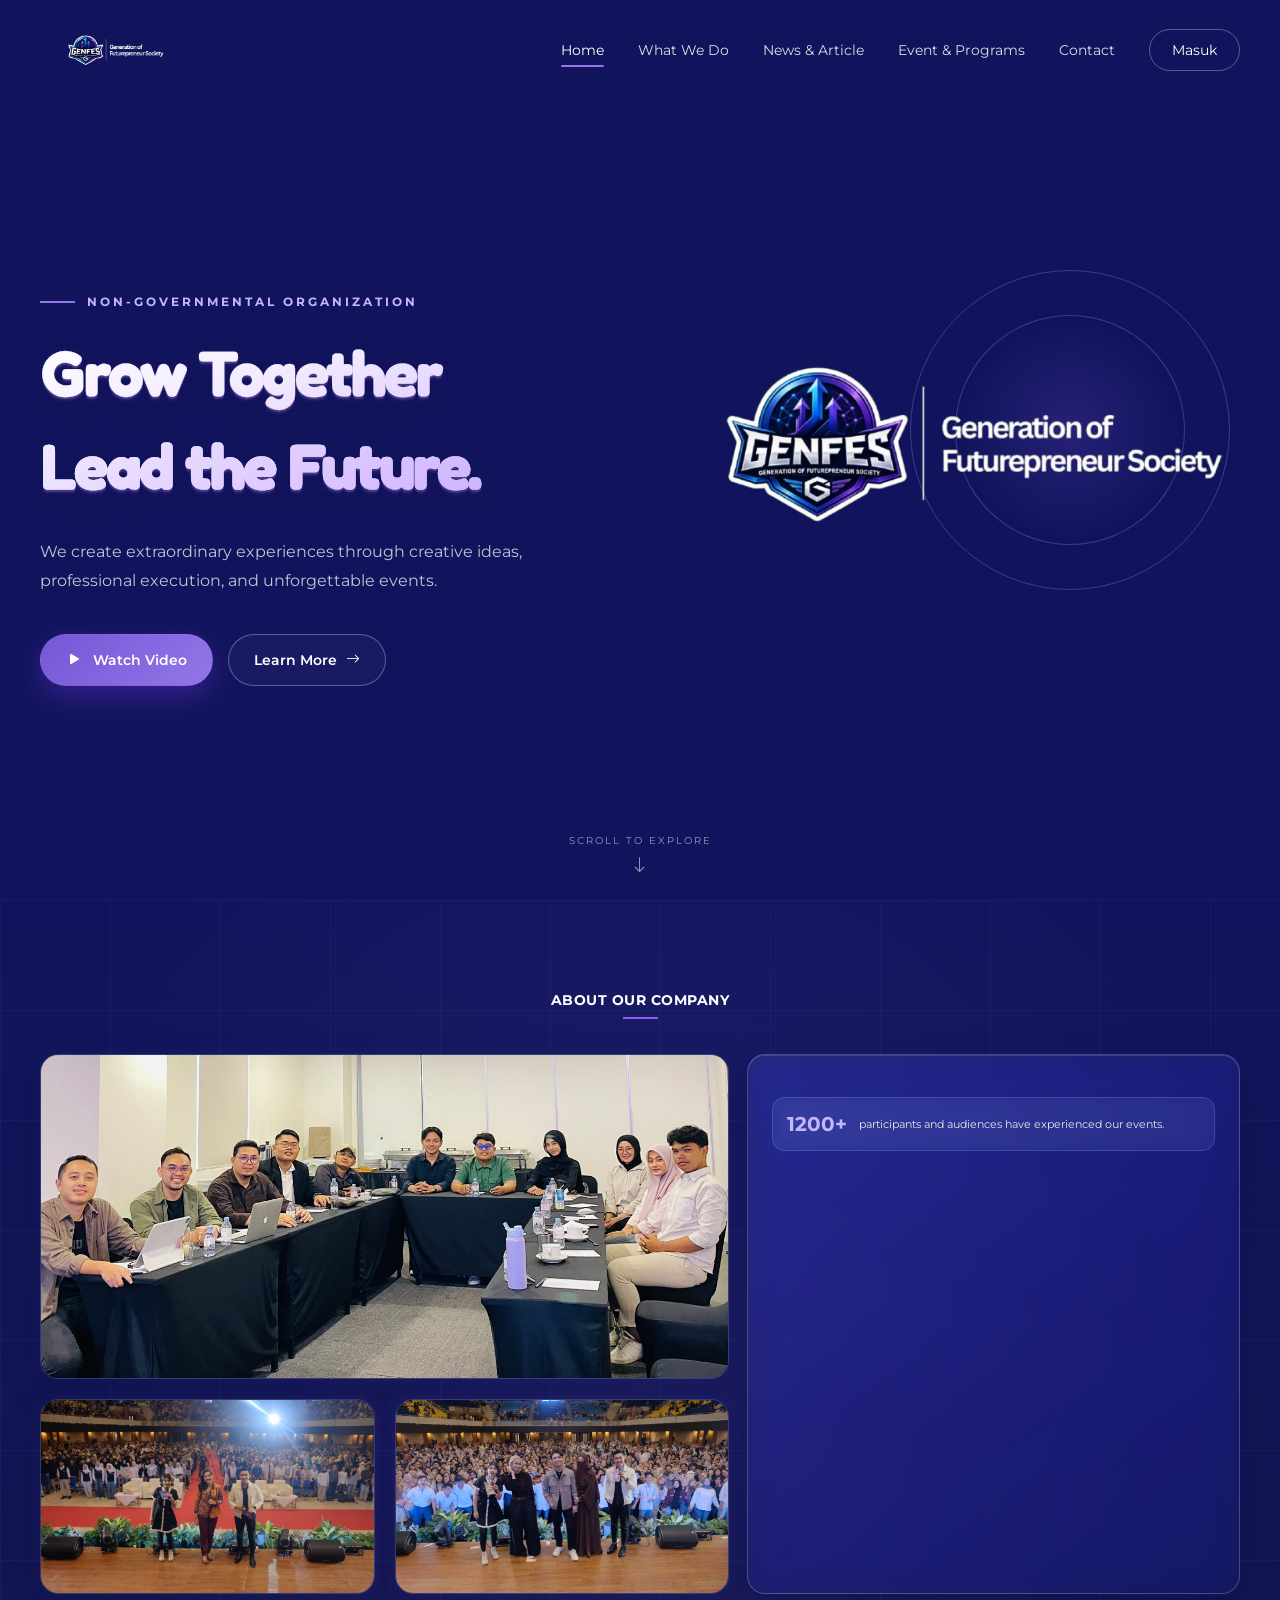
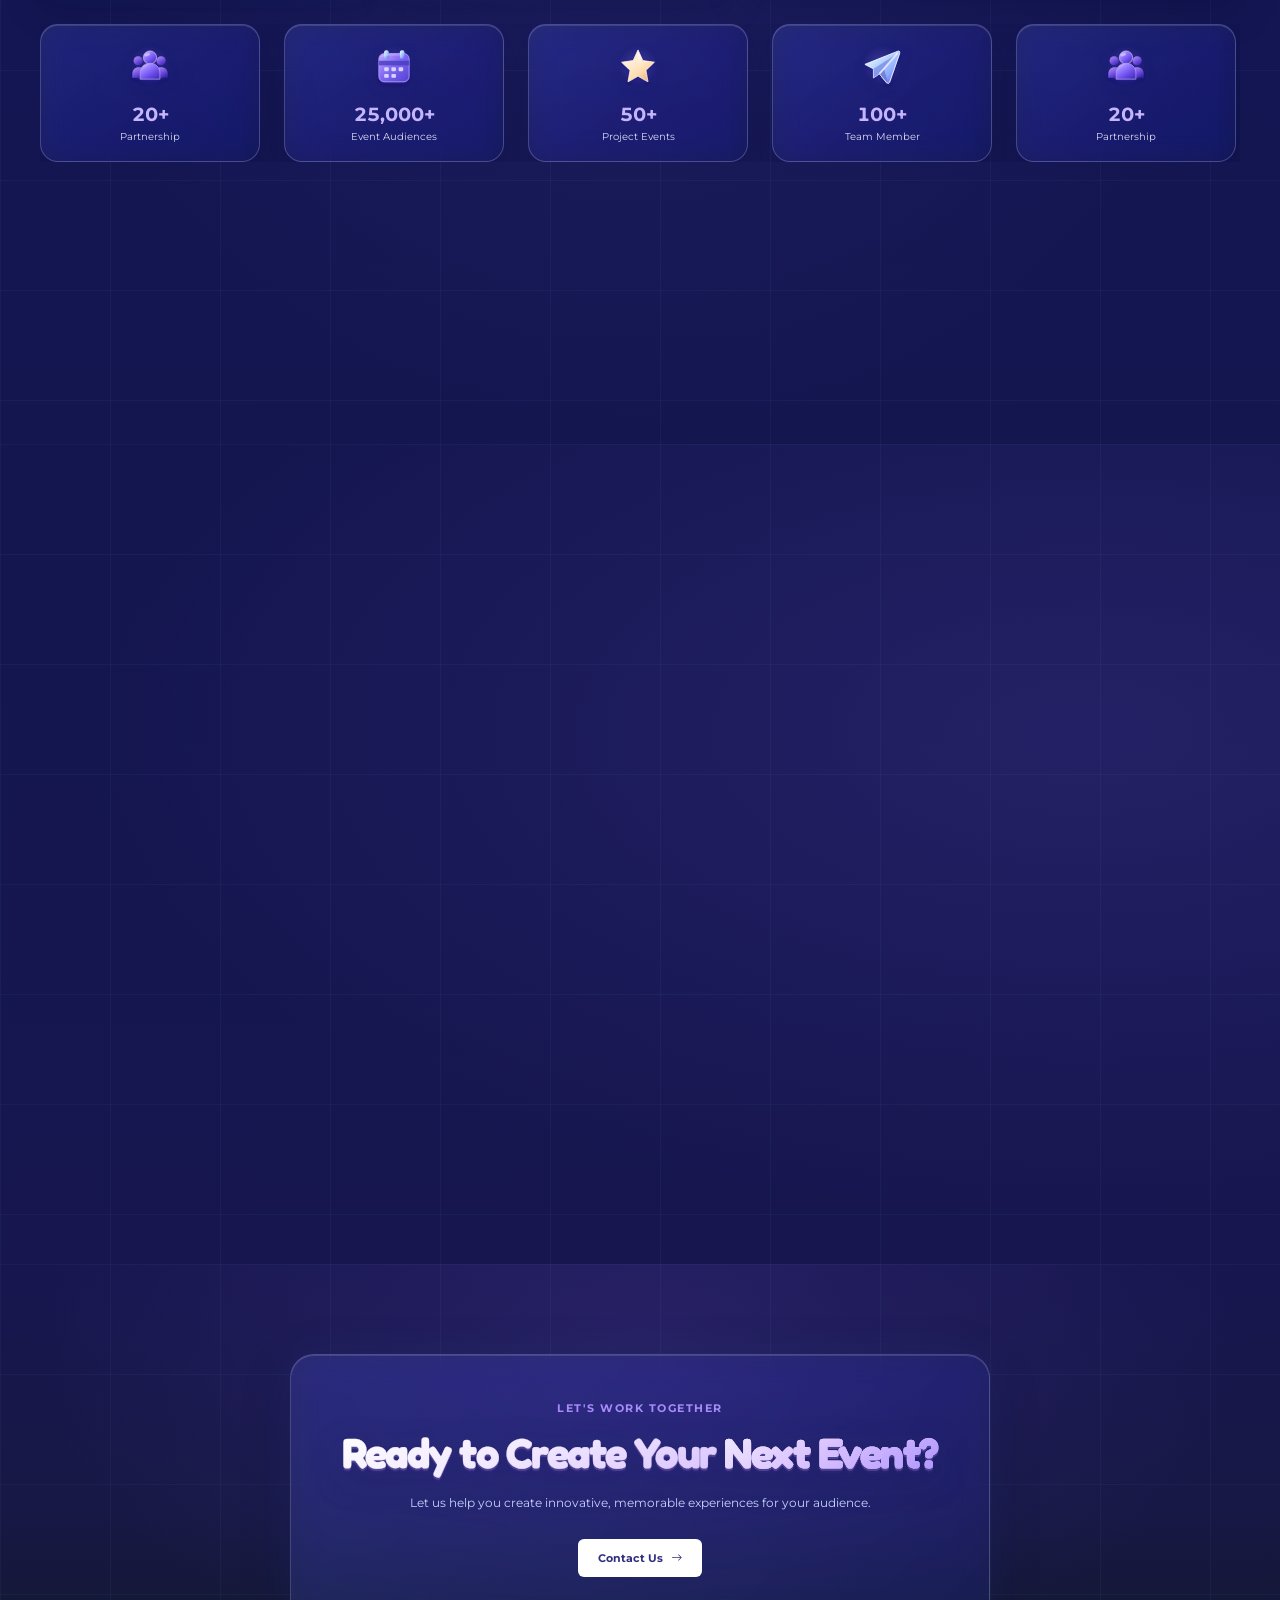
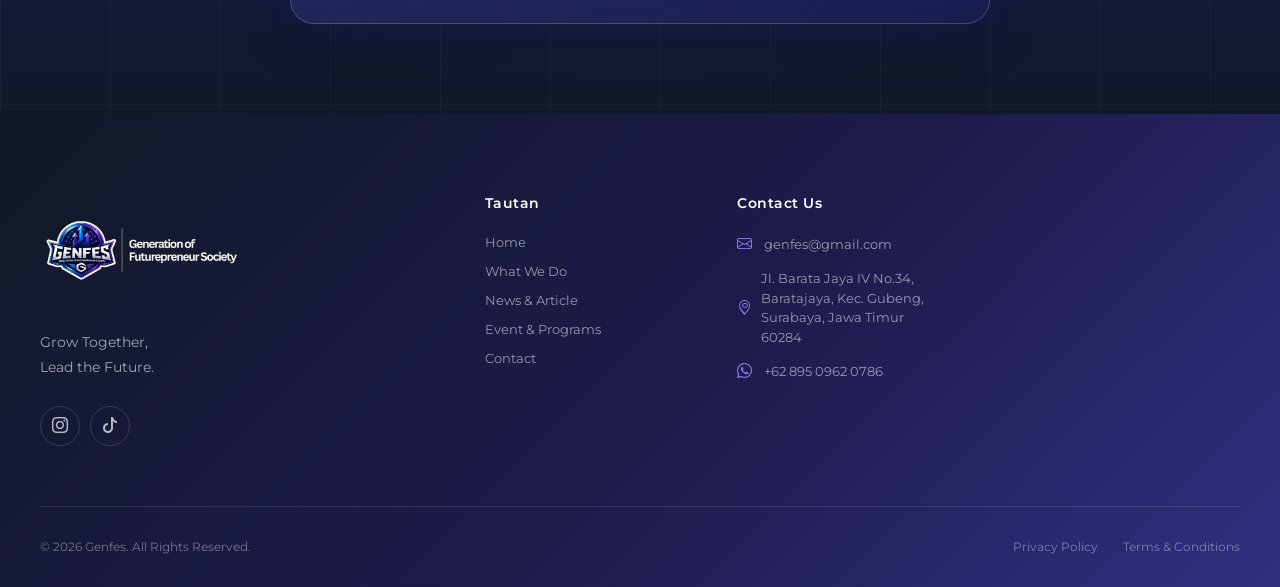
==== commit f931f205: "Update design" ====
--- a/index.html
+++ b/index.html
@@ -646,8 +646,9 @@
                             Jl. Barata Jaya IV No.34, Baratajaya, Kec. Gubeng, Surabaya, Jawa Timur 60284
                         </a>
 
-                        <a href="tel:+62895096207686">
-                            <i class="bi bi-telephone"></i>
+                        <a href="https://wa.me/6289509620786?text=Halo%20GENFES%2C%20saya%20ingin%20mendapatkan%20informasi%20lebih%20lanjut."
+                            target="_blank" rel="noopener noreferrer">
+                            <i class="bi bi-whatsapp"></i>
                             +62 895 0962 0786
                         </a>
 
--- a/css/home.css
+++ b/css/home.css
@@ -2428,7 +2428,7 @@
     isolation: isolate;
     display: flex;
     flex-direction: column;
-    align-items: stretch;
+    align-items: center;
     min-width: 0;
     min-height: 250px;
     padding: 28px;
@@ -2445,7 +2445,7 @@
         inset 0 1px 0 rgba(255, 255, 255, .13),
         0 18px 44px rgba(3, 8, 39, .24),
         0 0 35px rgba(72, 119, 255, .055);
-    text-align: left;
+    text-align: center;
     transition:
         opacity .6s ease,
         transform .7s cubic-bezier(.22, 1, .36, 1),
@@ -2500,7 +2500,8 @@
     font-weight: 600;
     letter-spacing: -.02em;
     line-height: 1.35;
-    text-align: left;
+    text-align: center;
+    width: 100%;
 }
 
 .services-section .service-card p {
@@ -2510,7 +2511,8 @@
     font-size: 12px;
     font-weight: 400;
     line-height: 1.7;
-    text-align: left;
+    text-align: center;
+    width: 100%;
 }
 
 @media (hover: hover) and (pointer: fine) {
